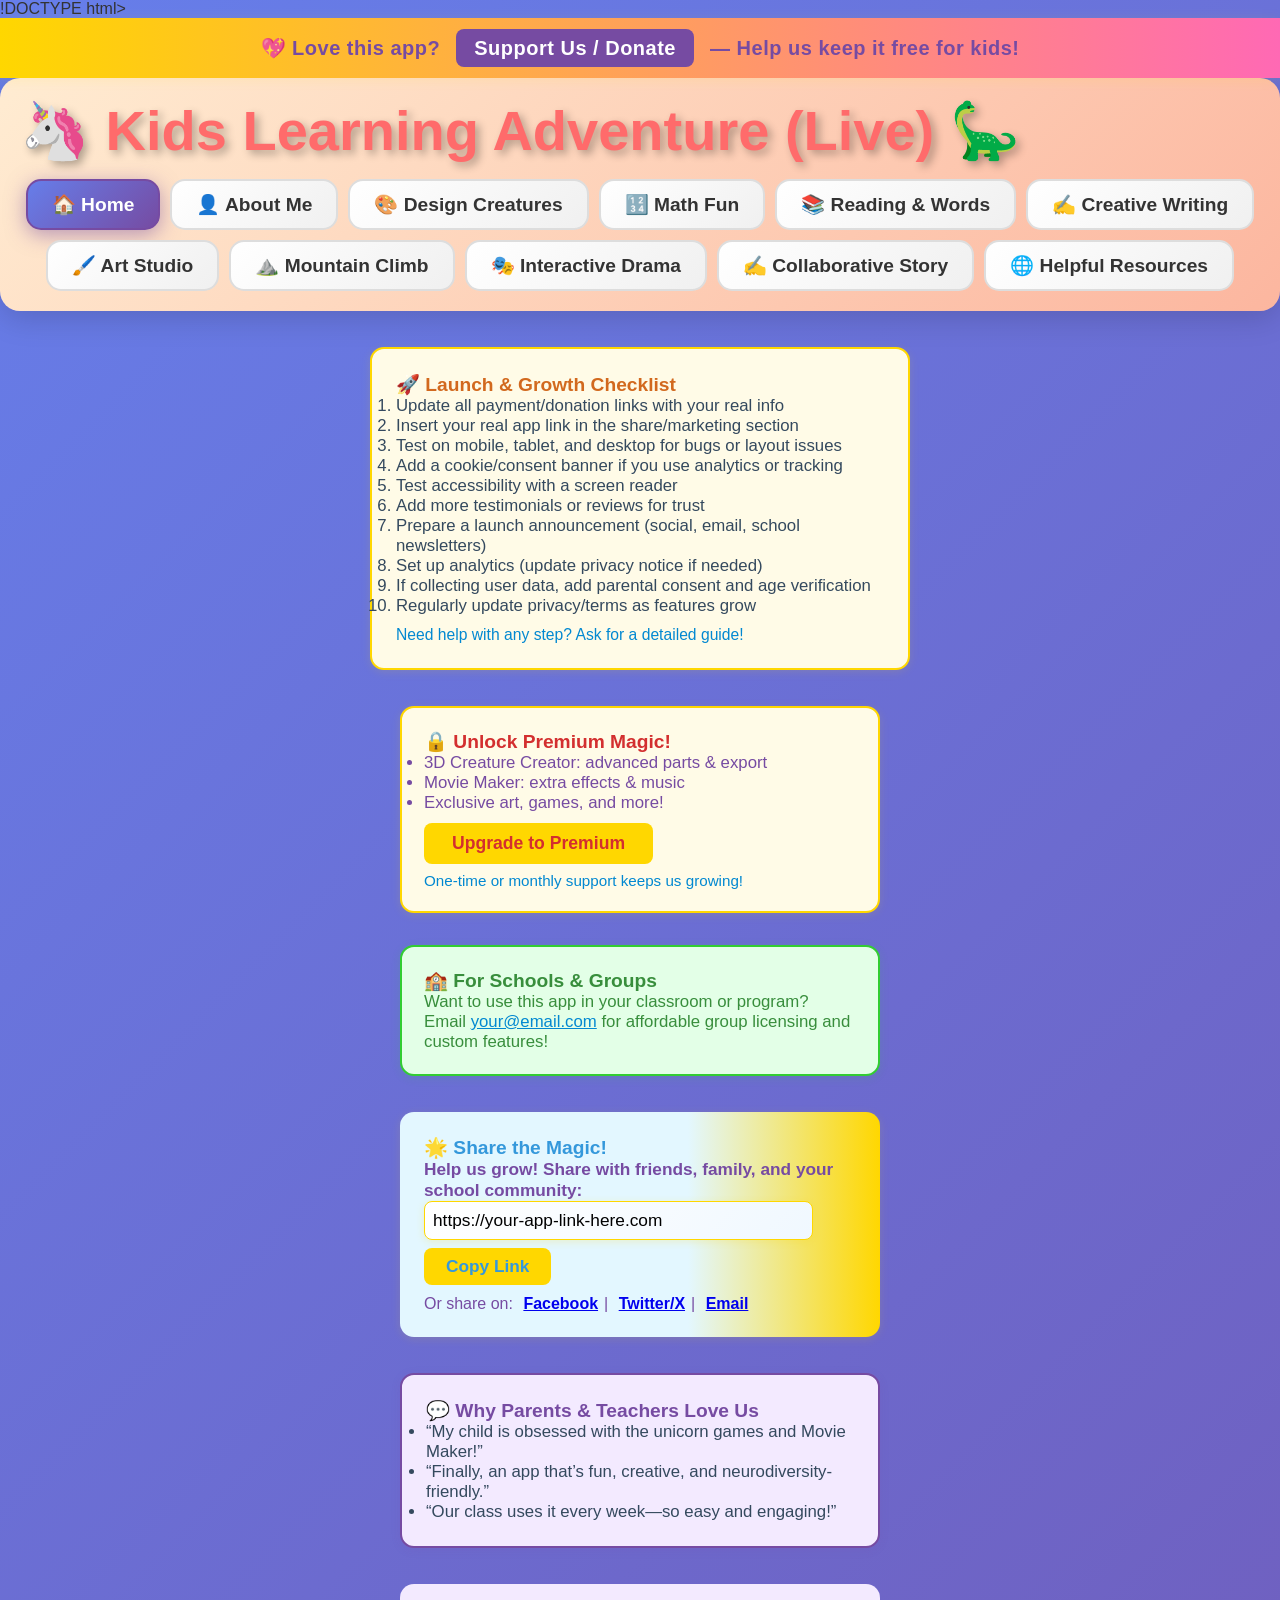
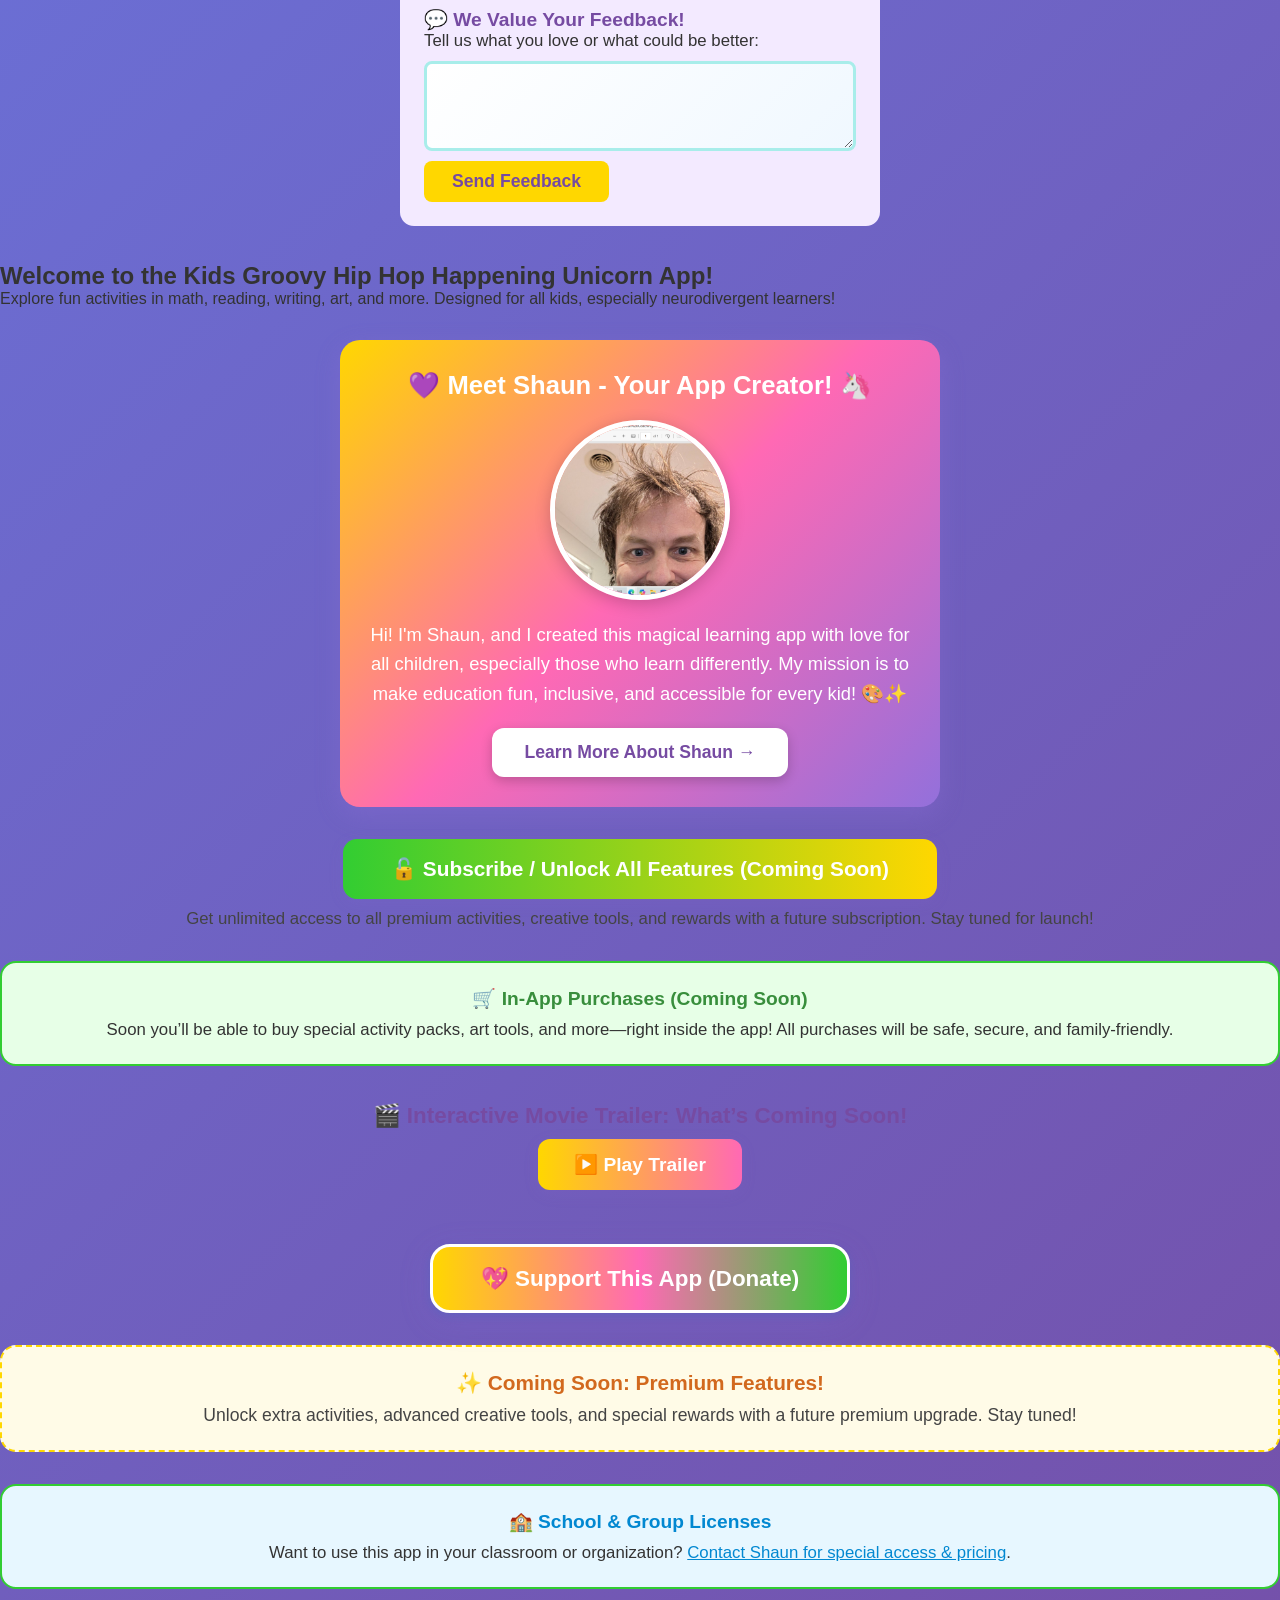
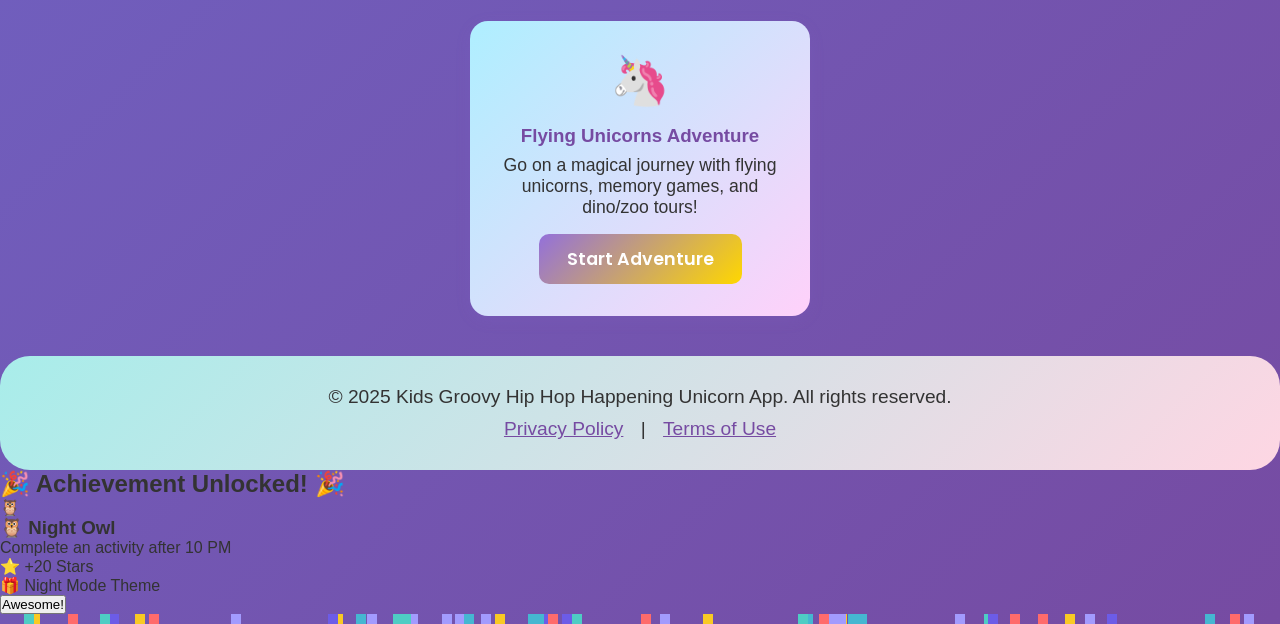
==== index.html @ 1d7b7092 "Fix About Me image path and add prominent Meet the Creator card Co-authored-by: millershaun2007-byte" ====
!DOCTYPE html>
<html lang="en">
<head>
    <meta charset="UTF-8">
    <meta name="viewport" content="width=device-width, initial-scale=1.0">
    <meta name="description" content="A magical, inclusive, and creative learning app for kids and families. Play, create, and learn with unicorns, music, art, and more!">
    <title>Kids Groovy Hip Hop Happening Unicorn App - FREE BETA</title>
    <link rel="preconnect" href="https://fonts.googleapis.com">
    <link rel="preconnect" href="https://fonts.gstatic.com" crossorigin>
    <link href="https://fonts.googleapis.com/css2?family=Poppins:wght@400;600;700&display=swap" rel="stylesheet">
    <link rel="preload" href="css/styles.css" as="style">
    <link rel="stylesheet" href="css/styles.css">
    <link rel="manifest" href="manifest.json">
    <meta name="theme-color" content="#9370DB">
</head>
<body>
        <!-- Support/Donate Banner -->
        <div style="background:linear-gradient(90deg,#FFD700 0%,#FF69B4 100%);color:#764ba2;padding:18px 0;text-align:center;font-size:1.25em;font-weight:700;letter-spacing:0.5px;box-shadow:0 2px 12px rgba(255,215,0,0.12);z-index:1001;position:relative;">
            💖 Love this app? <a href="https://www.buymeacoffee.com/YOURNAME" target="_blank" style="color:#fff;background:#764ba2;padding:8px 18px;border-radius:8px;margin:0 10px;text-decoration:none;font-weight:800;">Support Us / Donate</a> — Help us keep it free for kids!
        </div>
    <!-- Main Navigation -->
    <nav class="main-nav">
        <h1>🦄 Kids Learning Adventure (Live) 🦕</h1>
        <div class="nav-buttons">
            <button class="nav-btn" data-section="home" aria-label="Home" tabindex="0" style="font-size:1.2em; min-width:120px; min-height:48px;">🏠 Home</button>
            <button class="nav-btn" data-section="aboutMe" aria-label="About Me" tabindex="0" style="font-size:1.2em; min-width:120px; min-height:48px;">👤 About Me</button>
            <button class="nav-btn" data-section="designer" aria-label="Design Creatures" tabindex="0" style="font-size:1.2em; min-width:120px; min-height:48px;">🎨 Design Creatures</button>
            <button class="nav-btn" data-section="math" aria-label="Math Fun" tabindex="0" style="font-size:1.2em; min-width:120px; min-height:48px;">🔢 Math Fun</button>
            <button class="nav-btn" data-section="literacy" aria-label="Reading & Words" tabindex="0" style="font-size:1.2em; min-width:120px; min-height:48px;">📚 Reading & Words</button>
            <button class="nav-btn" data-section="writing" aria-label="Creative Writing" tabindex="0" style="font-size:1.2em; min-width:120px; min-height:48px;">✍️ Creative Writing</button>
            <button class="nav-btn" data-section="art" aria-label="Art Studio" tabindex="0" style="font-size:1.2em; min-width:120px; min-height:48px;">🖌️ Art Studio</button>
            <button class="nav-btn" data-section="mountain-climb" aria-label="Mountain Climb Word Game" tabindex="0" style="font-size:1.2em; min-width:120px; min-height:48px;">⛰️ Mountain Climb</button>
            <a href="drama.html" class="nav-btn" aria-label="Interactive Drama" tabindex="0" style="font-size:1.2em; min-width:120px; min-height:48px;">🎭 Interactive Drama</a>
            <a href="collaborative-story.html" class="nav-btn" aria-label="Collaborative Story" tabindex="0" style="font-size:1.2em; min-width:120px; min-height:48px;">✍️ Collaborative Story</a>
            <a href="resources.html" class="nav-btn" aria-label="Helpful Resources" tabindex="0" style="font-size:1.2em; min-width:120px; min-height:48px;">🌐 Helpful Resources</a>
        </div>
    </nav>

    <!-- Flying Unicorns Section (single instance, right after navigation) -->
    <script src="js/flying-unicorns.js"></script>

    <!-- Main Content Area -->
    <main class="main-content">
        <!-- Home Section -->
        <section id="home" class="content-section active">
                                                            <!-- Launch Checklist Section -->
                                                            <div style="margin: 36px 0; background: #fffbe7; border-radius: 14px; padding: 24px; max-width: 540px; margin-left:auto; margin-right:auto; border:2px solid #FFD700; box-shadow:0 2px 10px #FFD70022;">
                                                                <h3 style="color:#D2691E; font-size:1.2em;">🚀 Launch & Growth Checklist</h3>
                                                                <ol style="font-size:1.05em; color:#34495e; margin-bottom:10px;">
                                                                    <li>Update all payment/donation links with your real info</li>
                                                                    <li>Insert your real app link in the share/marketing section</li>
                                                                    <li>Test on mobile, tablet, and desktop for bugs or layout issues</li>
                                                                    <li>Add a cookie/consent banner if you use analytics or tracking</li>
                                                                    <li>Test accessibility with a screen reader</li>
                                                                    <li>Add more testimonials or reviews for trust</li>
                                                                    <li>Prepare a launch announcement (social, email, school newsletters)</li>
                                                                    <li>Set up analytics (update privacy notice if needed)</li>
                                                                    <li>If collecting user data, add parental consent and age verification</li>
                                                                    <li>Regularly update privacy/terms as features grow</li>
                                                                </ol>
                                                                <div style="font-size:0.98em;color:#0288D1;">Need help with any step? Ask for a detailed guide!</div>
                                                            </div>
                                                <!-- Premium Features Teaser -->
                                                <div style="margin: 32px 0; background: #fffbe7; border-radius: 14px; padding: 22px; max-width: 480px; margin-left:auto; margin-right:auto; border:2px solid #FFD700; box-shadow:0 2px 10px #FFD70022;">
                                                    <h3 style="color:#D32F2F; font-size:1.2em;">🔒 Unlock Premium Magic!</h3>
                                                    <ul style="font-size:1.05em; color:#764ba2; margin-bottom:10px;">
                                                        <li>3D Creature Creator: advanced parts & export</li>
                                                        <li>Movie Maker: extra effects & music</li>
                                                        <li>Exclusive art, games, and more!</li>
                                                    </ul>
                                                    <button onclick="window.open('https://www.buymeacoffee.com/YOURNAME','_blank')" style="background:#FFD700;color:#D32F2F;border:none;border-radius:8px;padding:10px 28px;font-size:1.1em;font-weight:700;cursor:pointer;">Upgrade to Premium</button>
                                                    <div style="margin-top:8px;font-size:0.95em;color:#0288D1;">One-time or monthly support keeps us growing!</div>
                                                </div>
                                                <!-- School/Group License Info -->
                                                <div style="margin: 32px 0; background: #e3ffe7; border-radius: 14px; padding: 22px; max-width: 480px; margin-left:auto; margin-right:auto; border:2px solid #32CD32; box-shadow:0 2px 10px #32CD3222;">
                                                    <h3 style="color:#388e3c; font-size:1.2em;">🏫 For Schools & Groups</h3>
                                                    <p style="font-size:1.05em; color:#388e3c;">Want to use this app in your classroom or program? <br>Email <a href="mailto:your@email.com" style="color:#0288D1;">your@email.com</a> for affordable group licensing and custom features!</p>
                                                </div>
                                    <!-- Marketing/Share Section -->
                                    <div style="margin: 36px 0; background: linear-gradient(90deg,#e3f7ff 60%,#FFD700 100%); border-radius: 14px; padding: 24px; max-width: 480px; margin-left:auto; margin-right:auto; box-shadow:0 2px 10px #FFD70022;">
                                        <h3 style="color:#3498DB; font-size:1.2em;">🌟 Share the Magic!</h3>
                                        <p style="font-size:1.08em; font-weight:600; color:#764ba2;">Help us grow! Share with friends, family, and your school community:</p>
                                        <input type="text" value="https://your-app-link-here.com" readonly style="width:90%;padding:8px;border-radius:8px;border:1.5px solid #FFD700;font-size:1.08em;margin-bottom:8px;box-shadow:0 2px 8px #FFD70033;" onclick="this.select()">
                                        <button onclick="navigator.clipboard.writeText('https://your-app-link-here.com');this.textContent='Copied!';setTimeout(()=>this.textContent='Copy Link',1500);" style="background:#FFD700;color:#3498DB;border:none;border-radius:8px;padding:8px 22px;font-size:1.08em;font-weight:700;cursor:pointer;">Copy Link</button>
                                        <div style="margin-top:10px;font-size:1em;color:#764ba2;">Or share on:
                                            <a href="https://www.facebook.com/sharer/sharer.php?u=https://your-app-link-here.com" target="_blank" style="margin:0 6px;font-weight:700;">Facebook</a>|
                                            <a href="https://twitter.com/intent/tweet?url=https://your-app-link-here.com&text=Check%20out%20this%20amazing%20kids%20learning%20app!" target="_blank" style="margin:0 6px;font-weight:700;">Twitter/X</a>|
                                            <a href="mailto:?subject=Try%20this%20Kids%20Learning%20App!&body=Check%20out%20this%20magical%20app:%20https://your-app-link-here.com" style="margin:0 6px;font-weight:700;">Email</a>
                                        </div>
                                    </div>
                                    <!-- Testimonials Section -->
                                    <div style="margin: 36px 0; background: #f3eaff; border-radius: 14px; padding: 24px; max-width: 480px; margin-left:auto; margin-right:auto; border:2px solid #764ba2; box-shadow:0 2px 10px #764ba222;">
                                        <h3 style="color:#764ba2; font-size:1.2em;">💬 Why Parents & Teachers Love Us</h3>
                                        <ul style="font-size:1.05em; color:#34495e;">
                                            <li>“My child is obsessed with the unicorn games and Movie Maker!”</li>
                                            <li>“Finally, an app that’s fun, creative, and neurodiversity-friendly.”</li>
                                            <li>“Our class uses it every week—so easy and engaging!”</li>
                                        </ul>
                                    </div>
                        <!-- User Feedback Form -->
                        <div style="margin: 36px 0; background: #f3eaff; border-radius: 14px; padding: 24px; max-width: 480px; margin-left:auto; margin-right:auto;">
                            <h3 style="color:#764ba2; font-size:1.2em;">💬 We Value Your Feedback!</h3>
                            <form id="feedbackForm" aria-label="User Feedback Form">
                                <label for="feedbackText" style="font-size:1.05em;">Tell us what you love or what could be better:</label><br>
                                <textarea id="feedbackText" name="feedbackText" rows="3" style="width:100%; border-radius:8px; margin:10px 0; font-size:1em;" aria-label="Your feedback"></textarea><br>
                                <button type="submit" style="background:#FFD700; color:#764ba2; border:none; border-radius:8px; padding:10px 28px; font-size:1.1em; font-weight:600; cursor:pointer;">Send Feedback</button>
                            </form>
                            <div id="feedbackThanks" style="display:none; color:#388e3c; font-weight:bold; margin-top:10px;">Thank you for your feedback!</div>
                        </div>
                        <script>
                        document.addEventListener('DOMContentLoaded', function() {
                            var form = document.getElementById('feedbackForm');
                            var thanks = document.getElementById('feedbackThanks');
                            if(form && thanks) {
                                form.onsubmit = function(e) {
                                    e.preventDefault();
                                    form.style.display = 'none';
                                    thanks.style.display = 'block';
                                };
                            }
                        });
                        </script>
            <h2>Welcome to the Kids Groovy Hip Hop Happening Unicorn App!</h2>
            <p>Explore fun activities in math, reading, writing, art, and more. Designed for all kids, especially neurodivergent learners!</p>
            
            <!-- Meet the Creator Featured Card -->
            <div style="margin: 32px auto; background: linear-gradient(135deg, #FFD700 0%, #FF69B4 50%, #9370DB 100%); border-radius: 20px; padding: 30px; max-width: 600px; box-shadow: 0 8px 24px rgba(147,112,219,0.3); text-align: center;">
                <h3 style="color: #fff; font-size: 1.6em; margin-bottom: 20px;">💜 Meet Shaun - Your App Creator! 🦄</h3>
                <img src="Shaun Image for App.png" alt="Shaun - Creator" style="width: 180px; height: 180px; border-radius: 50%; border: 5px solid #fff; box-shadow: 0 4px 16px rgba(0,0,0,0.2); margin-bottom: 20px; object-fit: cover;">
                <p style="color: #fff; font-size: 1.15em; line-height: 1.6; margin-bottom: 20px;">
                    Hi! I'm Shaun, and I created this magical learning app with love for all children, especially those who learn differently. My mission is to make education fun, inclusive, and accessible for every kid! 🎨✨
                </p>
                <button onclick="document.querySelector('.nav-btn[data-section=aboutMe]').click()" style="background: #fff; color: #764ba2; border: none; padding: 14px 32px; border-radius: 12px; font-size: 1.1em; font-weight: bold; cursor: pointer; box-shadow: 0 4px 12px rgba(0,0,0,0.2); transition: transform 0.2s;" onmouseover="this.style.transform='scale(1.05)'" onmouseout="this.style.transform='scale(1)'">
                    Learn More About Shaun →
                </button>
            </div>
            
            <!-- Subscription/Unlock All Teaser -->
            <div style="margin: 32px 0; text-align: center;">
                <button style="background: linear-gradient(90deg, #32CD32 0%, #FFD700 100%); color: #fff; border: none; border-radius: 14px; padding: 18px 48px; font-size: 1.3em; font-weight: bold; cursor: pointer; box-shadow: 0 4px 16px rgba(147,112,219,0.10);">🔓 Subscribe / Unlock All Features (Coming Soon)</button>
                <p style="margin-top: 10px; color: #444; font-size: 1.05em;">Get unlimited access to all premium activities, creative tools, and rewards with a future subscription. Stay tuned for launch!</p>
            </div>

            <!-- In-App Purchase Info Section -->
            <div style="margin: 32px 0; background: #e7ffe7; border: 2px solid #32CD32; border-radius: 16px; padding: 24px; text-align: center;">
                <h3 style="color: #388e3c; margin-bottom: 10px; font-size: 1.2em;">🛒 In-App Purchases (Coming Soon)</h3>
                <p style="color: #333; font-size: 1.05em;">Soon you’ll be able to buy special activity packs, art tools, and more—right inside the app! All purchases will be safe, secure, and family-friendly.</p>
            </div>
            <!-- Interactive Movie-Style Trailer -->
            <div id="trailer-section" style="margin: 36px 0; text-align: center;">
                <h3 style="color: #764ba2; font-size: 1.4em; margin-bottom: 10px;">🎬 Interactive Movie Trailer: What’s Coming Soon!</h3>
                <button id="playTrailerBtn" style="background: linear-gradient(90deg, #FFD700 0%, #FF69B4 100%); color: #fff; border: none; border-radius: 12px; padding: 14px 36px; font-size: 1.2em; font-weight: bold; cursor: pointer; margin-bottom: 18px; box-shadow: 0 4px 16px rgba(147,112,219,0.10);">▶️ Play Trailer</button>
                <div id="trailerModal" style="display:none; position:fixed; top:0; left:0; width:100vw; height:100vh; background:rgba(30,16,60,0.92); z-index:9999; align-items:center; justify-content:center; flex-direction:column;">
                    <div style="max-width: 90vw; max-height: 70vh; margin: 40px auto; background: #222; border-radius: 18px; box-shadow: 0 8px 32px rgba(147,112,219,0.18); padding: 24px; position: relative; text-align: center;">
                        <button id="closeTrailerBtn" style="position:absolute; top:12px; right:18px; background:none; border:none; color:#fff; font-size:2em; cursor:pointer;">✖️</button>
                        <!-- Placeholder video (replace src with your own trailer later) -->
                        <video id="trailerVideo" width="480" height="270" controls style="border-radius: 12px; background: #000; max-width: 100%;">
                            <source src="https://www.w3schools.com/html/mov_bbb.mp4" type="video/mp4">
                            Your browser does not support the video tag.
                        </video>
                        <div id="trailerFeatures" style="margin-top: 24px; color: #FFD700; font-size: 1.2em; font-family: 'Poppins', sans-serif;">
                            <div class="trailer-feature" style="margin-bottom: 10px; animation: trailerFadeIn 1s forwards;">🌟 New Premium Activities</div>
                            <div class="trailer-feature" style="margin-bottom: 10px; animation: trailerFadeIn 2s forwards;">🎤 Music Video Maker</div>
                            <div class="trailer-feature" style="margin-bottom: 10px; animation: trailerFadeIn 3s forwards;">🦄 3D Flying Unicorns</div>
                            <div class="trailer-feature" style="margin-bottom: 10px; animation: trailerFadeIn 4s forwards;">🧩 Brain Games & Challenges</div>
                            <div class="trailer-feature" style="margin-bottom: 10px; animation: trailerFadeIn 5s forwards;">🏆 Achievements & Rewards</div>
                            <div class="trailer-feature" style="margin-bottom: 10px; animation: trailerFadeIn 6s forwards;">👨‍👩‍👧‍👦 Family & School Accounts</div>
                        </div>
                    </div>
                </div>
            </div>
            <style>
                @keyframes trailerFadeIn {
                    from { opacity: 0; transform: translateY(30px); }
                    to { opacity: 1; transform: translateY(0); }
                }
            </style>
            <script>
                document.addEventListener('DOMContentLoaded', function() {
                    var playBtn = document.getElementById('playTrailerBtn');
                    var modal = document.getElementById('trailerModal');
                    var closeBtn = document.getElementById('closeTrailerBtn');
                    var video = document.getElementById('trailerVideo');
                    if(playBtn && modal && closeBtn && video) {
                        playBtn.onclick = function() {
                            modal.style.display = 'flex';
                            video.currentTime = 0;
                            video.play();
                        };
                        closeBtn.onclick = function() {
                            modal.style.display = 'none';
                            video.pause();
                        };
                    }
                });
            </script>
            <!-- Donation Button -->
            <div style="margin: 24px 0; text-align: center;">
                <a href="https://www.paypal.com/donate/?hosted_button_id=&business=millershaun2007@gmail.com&item_name=Support+Hip+Hop+Happening+Kids+App&currency_code=AUD" target="_blank" style="display: inline-block; background: linear-gradient(90deg, #FFD700 0%, #FF69B4 50%, #32CD32 100%); color: #fff; padding: 18px 48px; border-radius: 20px; text-decoration: none; font-weight: bold; font-size: 1.4em; box-shadow: 0 8px 32px rgba(147,112,219,0.18), 0 3px 10px rgba(0,112,186,0.18); border: 3px solid #fff; transition: transform 0.2s;">💖 Support This App (Donate)</a>
            </div>

            <!-- Premium Features Teaser -->
            <div style="margin: 32px 0; background: #fffbe7; border: 2px dashed #FFD700; border-radius: 16px; padding: 24px; text-align: center;">
                <h3 style="color: #D2691E; margin-bottom: 10px; font-size: 1.3em;">✨ Coming Soon: Premium Features!</h3>
                <p style="color: #444; font-size: 1.1em;">Unlock extra activities, advanced creative tools, and special rewards with a future premium upgrade. Stay tuned!</p>
            </div>

            <!-- School/Group Licenses -->
            <div style="margin: 32px 0; background: #e7f7ff; border: 2px solid #32CD32; border-radius: 16px; padding: 24px; text-align: center;">
                <h3 style="color: #0288D1; margin-bottom: 10px; font-size: 1.2em;">🏫 School & Group Licenses</h3>
                <p style="color: #333; font-size: 1.05em;">Want to use this app in your classroom or organization? <a href="mailto:millershaun2007@gmail.com?subject=School%20or%20Group%20License%20Inquiry" style="color: #0288D1; text-decoration: underline;">Contact Shaun for special access & pricing</a>.</p>
            </div>
            <div style="margin: 32px 0; display: flex; flex-wrap: wrap; gap: 24px; justify-content: center;">
                <!-- Unicorn Activity Card -->
                <div style="background: linear-gradient(135deg, #aeefff 0%, #ffd1fa 100%); border-radius: 18px; box-shadow: 0 4px 16px rgba(147,112,219,0.10); padding: 32px 24px; max-width: 340px; text-align: center; cursor: pointer; transition: transform 0.2s;" onclick="showUnicornSection()" tabindex="0" aria-label="Flying Unicorns Adventure">
                    <div style="font-size: 3em;">🦄</div>
                    <h3 style="color: #764ba2; margin: 16px 0 8px 0;">Flying Unicorns Adventure</h3>
                    <p style="color: #333; font-size: 1.1em;">Go on a magical journey with flying unicorns, memory games, and dino/zoo tours!</p>
                    <button style="margin-top: 16px; background: linear-gradient(135deg, #9370DB, #FFD700); color: white; border: none; padding: 12px 28px; border-radius: 10px; font-size: 1.1em; font-family:'Poppins',sans-serif; font-weight:600; cursor: pointer;">Start Adventure</button>
                </div>
            </div>
            <div id="flying-unicorns-section"></div>
        </section>

        <!-- About Me Section -->
        <section id="aboutMe" class="content-section">
            <h2>👤 About Me</h2>
            <div style="text-align: center; margin: 40px 0;">
                <img src="Shaun Image for App.png" alt="Shaun - App Creator" style="max-width: 300px; height: auto; border-radius: 20px; box-shadow: 0 8px 32px rgba(147,112,219,0.2); margin-bottom: 30px;">
                <h3 style="color: #764ba2; font-size: 1.8em; margin-bottom: 20px;">Hi, I'm Shaun! 👋</h3>
                <p style="font-size: 1.2em; color: #333; max-width: 600px; margin: 0 auto 30px; line-height: 1.6;">
                    I'm the creator of this magical kids learning app! I built this with love for all children, especially those who learn differently.
                    My goal is to make learning fun, accessible, and inclusive for every child.
                </p>
                <div style="background: linear-gradient(135deg, #e3f7ff 0%, #f3eaff 100%); border-radius: 20px; padding: 30px; max-width: 500px; margin: 0 auto; box-shadow: 0 4px 16px rgba(147,112,219,0.1);">
                    <h4 style="color: #3498DB; margin-bottom: 15px;">🎯 My Mission</h4>
                    <p style="color: #555; line-height: 1.6;">
                        To create educational tools that celebrate neurodiversity and make learning an adventure for every child.
                        Whether you're creating unicorn art, climbing word mountains, or exploring math mysteries - have fun!
                    </p>
                </div>
                <div style="margin-top: 30px;">
                    <button onclick="goHome()" style="background: linear-gradient(135deg, #9370DB, #FFD700); color: white; border: none; padding: 15px 30px; border-radius: 15px; font-size: 1.1em; font-weight: 600; cursor: pointer; box-shadow: 0 4px 16px rgba(147,112,219,0.2);">🏠 Back to Home</button>
                </div>
            </div>
        </section>

        <!-- Mountain Climb Word Game Section -->
        <section id="mountain-climb" class="content-section">
            <h2>⛰️ Mountain Climb Word Game</h2>
            <div id="mountain-game-container"></div>
        </section>

        <!-- Designer Section -->
        <section id="designer" class="content-section">
            <h2>Design Your Own Creatures</h2>
            <div id="designer-app"></div>
        </section>

        <!-- Math Section -->
        <section id="math" class="content-section">
            <h2>Math Fun</h2>
            <div id="math-app"></div>
        </section>

        <!-- Literacy Section -->
        <section id="literacy" class="content-section">
            <h2>Reading & Words</h2>
            <div id="literacy-app"></div>
        </section>

        <!-- Writing Section -->
        <section id="writing" class="content-section">
            <h2>Creative Writing</h2>
            <div id="writing-app"></div>
        </section>

        <!-- Art Section -->
        <section id="art" class="content-section">
            <h2>Art Studio</h2>
            <div id="art-app"></div>
        </section>

        <!-- Calm Corner Section -->
        <section id="calm-corner" class="content-section">
            <h2>Calm Corner</h2>
            <div id="calm-corner-app"></div>
        </section>
    </main>

    <!-- Footer -->
    <footer>
        <p>&copy; 2025 Kids Groovy Hip Hop Happening Unicorn App. All rights reserved.</p>
        <div style="margin-top:10px;">
            <a href="privacy.html" style="color:#764ba2; margin:0 12px; text-decoration:underline;">Privacy Policy</a>
            |
            <a href="terms.html" style="color:#764ba2; margin:0 12px; text-decoration:underline;">Terms of Use</a>
        </div>
    </footer>

    <!-- Main App Scripts -->
    <script src="js/app.js"></script>
    <script src="js/designer.js"></script>
    <script src="js/math-activities.js"></script>
    <script src="js/literacy-activities.js"></script>
    <script src="js/writing.js"></script>
    <script src="js/art.js"></script>
    <script src="js/sensory-zone.js"></script>
    <script src="js/celebration-sounds.js"></script>
    <script src="js/achievements.js"></script>
    <script src="js/timer-sounds.js"></script>
    <script src="service-worker.js"></script>
    </main>
    <script src="js/mountain-climb.js"></script>
    <script src="js/mountain-climb-effects.js"></script>
    <script>
    // Show the mountain climb game when navigating to the section
    document.addEventListener('DOMContentLoaded', function() {
        const navBtns = document.querySelectorAll('.nav-btn[data-section="mountain-climb"]');
        navBtns.forEach(btn => {
            btn.addEventListener('click', function() {
                if (window.showMountainClimbGame) window.showMountainClimbGame();
            });
        });
    });
    </script>
</body>
</html>

<!-- Hidden placeholders for JS-referenced elements (prevents missing-element errors) -->
<div id="app-placeholders" style="display:none">
    <button id="submitNameBtn" aria-hidden="true"></button>
    <input id="nameInput" aria-hidden="true" />
    <input type="range" id="fontSizeSlider" aria-hidden="true" />
    <span id="fontSizeValue" aria-hidden="true"></span>
    <select id="fontSelect" aria-hidden="true"></select>
    <select id="colorTheme" aria-hidden="true"></select>
    <input type="checkbox" id="reduceMotion" aria-hidden="true" />
    <input type="checkbox" id="focusMode" aria-hidden="true" />
    <select id="visualRewards" aria-hidden="true"></select>
    <input type="checkbox" id="breakReminders" aria-hidden="true" />

    <select id="backgroundMusic" aria-hidden="true"><option value="on">On</option><option value="off">Off</option></select>
    <input type="range" id="musicVolume" value="50" aria-hidden="true" />
    <span id="volumeValue" aria-hidden="true">50%</span>

    <div id="particles" aria-hidden="true"></div>
    <div id="animatedBackground" aria-hidden="true"></div>

    <div id="starJar" aria-hidden="true"></div>
    <button id="addStarBtn" aria-hidden="true"></button>
    <div id="starJarCount" aria-hidden="true"></div>
    <audio id="chimeSound" aria-hidden="true"></audio>
    <audio id="applauseSound" aria-hidden="true"></audio>

    <div id="breathingAnimation" aria-hidden="true"></div>
    <button id="startBreathingBtn" aria-hidden="true"></button>

    <button id="feedbackBtn" aria-hidden="true"></button>
    <div id="feedbackPopup" aria-hidden="true"></div>
    <button id="closeFeedbackBtn" aria-hidden="true"></button>
    <button id="submitFeedbackBtn" aria-hidden="true"></button>
    <textarea id="feedbackText" aria-hidden="true"></textarea>
    <div id="feedbackStatus" aria-hidden="true"></div>

    <button id="playGreetingBtn" aria-hidden="true"></button>
    <input id="customGreetingInput" aria-hidden="true" />
    <button id="recordGreetingBtn" aria-hidden="true"></button>
    <div id="recordingStatus" aria-hidden="true"></div>
    <audio id="welcomeSong" aria-hidden="true"></audio>

    <div id="timerDisplay" aria-hidden="true"></div>
    <button id="startTimerBtn" aria-hidden="true"></button>
    <div id="breakReminder" aria-hidden="true"></div>

    <div id="avatarGreeting" aria-hidden="true"></div>
    <button id="unicornAvatar" aria-hidden="true"></button>
    <button id="dinoAvatar" aria-hidden="true"></button>
    <button id="bigFellaAvatar" aria-hidden="true"></button>

    <canvas id="drawingCanvas" aria-hidden="true"></canvas>
    <button id="clearCanvas" aria-hidden="true"></button>
    <button id="saveArt" aria-hidden="true"></button>

    <button id="saveCreature" aria-hidden="true"></button>
    <button id="randomCreature" aria-hidden="true"></button>

    <button id="newPrompt" aria-hidden="true"></button>
    <button id="boldBtn" aria-hidden="true"></button>
    <button id="italicBtn" aria-hidden="true"></button>

    <div id="literacyActivity" aria-hidden="true"></div>
    <div id="lavaTime" aria-hidden="true"></div>

    <div id="mountain-music-controls" aria-hidden="true"></div>
    <button id="mountain-music-play" aria-hidden="true"></button>
    <button id="mountain-music-pause" aria-hidden="true"></button>
    <input id="mountain-music-volume" type="range" aria-hidden="true" />

    <button id="mountain-replay-btn" aria-hidden="true"></button>
    <button id="mountain-certificate-btn" aria-hidden="true"></button>
    <button id="mountain-submit-btn" aria-hidden="true"></button>
    <input id="mountain-word-input" aria-hidden="true" />
    <div id="mountain-message" aria-hidden="true"></div>
</div>
</html>
---- css/styles.css ----
/* ===================================
   Shaun's Neurodiverse Wacky App Styles
   Colorful, Fun, and Kid-Friendly! 🌈
   =================================== */

/* Reset and Base Styles */
* {
    margin: 0;
    padding: 0;
    box-sizing: border-box;
}

body {
    font-family: 'Comic Sans MS', 'Chalkboard SE', 'Comic Neue', cursive, sans-serif;
    background: linear-gradient(135deg, #667eea 0%, #764ba2 25%, #f093fb 50%, #4facfe 75%, #00f2fe 100%);
    background-size: 400% 400%;
    animation: gradientShift 15s ease infinite;
    min-height: 100vh;
    overflow-x: hidden;
    color: #333;
}

/* Animated Background Gradient */
@keyframes gradientShift {
    0% { background-position: 0% 50%; }
    50% { background-position: 100% 50%; }
    100% { background-position: 0% 50%; }
}

/* Container */
.container {
    max-width: 1200px;
    margin: 0 auto;
    padding: 20px;
}

/* Header Styles */
header {
    text-align: center;
    padding: 40px 20px;
    background: linear-gradient(135deg, #ffecd2 0%, #fcb69f 100%);
    border-radius: 30px;
    margin-bottom: 30px;
    box-shadow: 0 10px 40px rgba(0, 0, 0, 0.2);
    animation: bounceIn 1s ease-out;
}

h1 {
    font-size: 3.5em;
    color: #ff6b6b;
    text-shadow: 4px 4px 8px rgba(0, 0, 0, 0.3);
    animation: rainbow 3s ease-in-out infinite;
    margin-bottom: 10px;
}

/* Rainbow Text Animation */
@keyframes rainbow {
    0% { color: #ff6b6b; }
    20% { color: #feca57; }
    40% { color: #48dbfb; }
    60% { color: #1dd1a1; }
    80% { color: #ff9ff3; }
    100% { color: #ff6b6b; }
}

/* Bounce In Animation */
@keyframes bounceIn {
    0% {
        transform: scale(0.3);
        opacity: 0;
    }
    50% {
        transform: scale(1.05);
    }
    100% {
        transform: scale(1);
        opacity: 1;
    }
}

/* Button Styles */
.btn {
    display: inline-block;
    padding: 15px 40px;
    margin: 10px;
    font-size: 1.3em;
    font-weight: bold;
    text-decoration: none;
    color: white;
    background: linear-gradient(45deg, #f093fb 0%, #f5576c 100%);
    border: none;
    border-radius: 50px;
    cursor: pointer;
    transition: all 0.3s ease;
    box-shadow: 0 5px 15px rgba(0, 0, 0, 0.2);
    animation: pulse 2s infinite;
}

.btn:hover {
    transform: translateY(-5px) scale(1.05);
    box-shadow: 0 10px 25px rgba(0, 0, 0, 0.3);
}

.btn:active {
    transform: translateY(-2px);
}

/* Pulse Animation */
@keyframes pulse {
    0%, 100% {
        box-shadow: 0 5px 15px rgba(0, 0, 0, 0.2);
    }
    50% {
        box-shadow: 0 5px 25px rgba(255, 107, 107, 0.6);
    }
}

/* Card Styles */
.card {
    background: linear-gradient(135deg, #ffffff 0%, #ffeef8 100%);
    border-radius: 25px;
    padding: 30px;
    margin: 20px 0;
    box-shadow: 0 8px 30px rgba(0, 0, 0, 0.15);
    transition: all 0.3s ease;
    animation: slideInUp 0.6s ease-out;
}

.card:hover {
    transform: translateY(-10px) rotate(1deg);
    box-shadow: 0 15px 40px rgba(0, 0, 0, 0.25);
}

/* Slide In Up Animation */
@keyframes slideInUp {
    from {
        transform: translateY(50px);
        opacity: 0;
    }
    to {
        transform: translateY(0);
        opacity: 1;
    }
}

/* Grid Layout for Cards */
.card-grid {
    display: grid;
    grid-template-columns: repeat(auto-fit, minmax(280px, 1fr));
    gap: 25px;
    margin: 30px 0;
}

/* Icon Styles */
.icon {
    font-size: 4em;
    margin: 20px 0;
    animation: spin 4s linear infinite;
}

@keyframes spin {
    0% { transform: rotate(0deg); }
    100% { transform: rotate(360deg); }
}

/* Learning Activity Boxes */
.activity-box {
    background: linear-gradient(135deg, #a8edea 0%, #fed6e3 100%);
    border: 5px dashed #ff6b6b;
    border-radius: 20px;
    padding: 25px;
    margin: 15px 0;
    text-align: center;
    transition: all 0.3s ease;
}

.activity-box:hover {
    background: linear-gradient(135deg, #fed6e3 0%, #a8edea 100%);
    transform: scale(1.05);
    border-color: #48dbfb;
}

/* Star Animation */
.star {
    display: inline-block;
    color: #feca57;
    font-size: 2em;
    animation: twinkle 1.5s ease-in-out infinite;
}

@keyframes twinkle {
    0%, 100% {
        opacity: 1;
        transform: scale(1);
    }
    50% {
        opacity: 0.5;
        transform: scale(0.8);
    }
}

/* Progress Bar */
.progress-bar {
    width: 100%;
    height: 30px;
    background: linear-gradient(90deg, #e0e0e0 0%, #f5f5f5 100%);
    border-radius: 15px;
    overflow: hidden;
    box-shadow: inset 0 2px 5px rgba(0, 0, 0, 0.1);
}

.progress-fill {
    height: 100%;
    background: linear-gradient(90deg, #f093fb 0%, #f5576c 50%, #feca57 100%);
    border-radius: 15px;
    animation: progressFill 2s ease-out;
    transition: width 0.5s ease;
}

@keyframes progressFill {
    from { width: 0%; }
}

/* Badge Styles */
.badge {
    display: inline-block;
    padding: 10px 20px;
    background: linear-gradient(135deg, #ffecd2 0%, #fcb69f 100%);
    border-radius: 25px;
    font-weight: bold;
    color: #ff6b6b;
    margin: 5px;
    box-shadow: 0 4px 10px rgba(0, 0, 0, 0.2);
    animation: wiggle 2.5s ease-in-out infinite;
}

@keyframes wiggle {
    0%, 100% { transform: rotate(0deg); }
    25% { transform: rotate(-5deg); }
    75% { transform: rotate(5deg); }
}

/* Floating Elements */
.float {
    animation: float 3s ease-in-out infinite;
}

@keyframes float {
    0%, 100% {
        transform: translateY(0px);
    }
    50% {
        transform: translateY(-20px);
    }
}

/* Input Styles */
input[type="text"],
input[type="number"],
textarea {
    width: 100%;
    padding: 15px;
    font-size: 1.2em;
    border: 3px solid #a8edea;
    border-radius: 15px;
    background: linear-gradient(135deg, #ffffff 0%, #f0f8ff 100%);
    transition: all 0.3s ease;
    font-family: inherit;
}

input:focus,
textarea:focus {
    outline: none;
    border-color: #ff6b6b;
    box-shadow: 0 0 20px rgba(255, 107, 107, 0.5);
    transform: scale(1.02);
}

/* Confetti Background */
.confetti {
    position: fixed;
    width: 10px;
    height: 10px;
    background: #ff6b6b;
    position: absolute;
    animation: confettiFall 3s linear infinite;
}

@keyframes confettiFall {
    to {
        transform: translateY(100vh) rotate(360deg);
    }
}

/* Score Display */
.score {
    font-size: 2.5em;
    font-weight: bold;
    color: #1dd1a1;
    text-shadow: 3px 3px 6px rgba(0, 0, 0, 0.2);
    animation: scoreUp 0.5s ease-out;
}

@keyframes scoreUp {
    0% {
        transform: scale(0.5);
        opacity: 0;
    }
    50% {
        transform: scale(1.2);
    }
    100% {
        transform: scale(1);
        opacity: 1;
    }
}

/* Fun Shape Buttons */
.shape-btn {
    width: 120px;
    height: 120px;
    margin: 15px;
    display: inline-block;
    text-align: center;
    line-height: 120px;
    font-size: 1.5em;
    font-weight: bold;
    color: white;
    cursor: pointer;
    transition: all 0.3s ease;
}

.circle-btn {
    background: linear-gradient(135deg, #fa709a 0%, #fee140 100%);
    border-radius: 50%;
}

.square-btn {
    background: linear-gradient(135deg, #667eea 0%, #764ba2 100%);
    border-radius: 15px;
}

.shape-btn:hover {
    transform: rotate(360deg) scale(1.2);
}

/* Modal/Popup Styles */
.modal {
    background: linear-gradient(135deg, #ffecd2 0%, #fcb69f 100%);
    border-radius: 30px;
    padding: 40px;
    max-width: 500px;
    margin: 50px auto;
    box-shadow: 0 15px 50px rgba(0, 0, 0, 0.3);
    animation: zoomIn 0.5s ease-out;
}

@keyframes zoomIn {
    from {
        transform: scale(0);
        opacity: 0;
    }
    to {
        transform: scale(1);
        opacity: 1;
    }
}

/* Accessibility - Focus Indicators */
*:focus {
    outline: 3px solid #feca57;
    outline-offset: 3px;
}

/* Loading Spinner */
.spinner {
    border: 8px solid #f3f3f3;
    border-top: 8px solid #ff6b6b;
    border-radius: 50%;
    width: 60px;
    height: 60px;
    animation: spinLoader 1s linear infinite;
    margin: 20px auto;
}

@keyframes spinLoader {
    0% { transform: rotate(0deg); }
    100% { transform: rotate(360deg); }
}

/* Tooltip */
.tooltip {
    position: relative;
    display: inline-block;
}

.tooltip .tooltiptext {
    visibility: hidden;
    background-color: #ff6b6b;
    color: #fff;
    text-align: center;
    padding: 10px;
    border-radius: 15px;
    position: absolute;
    z-index: 1;
    bottom: 125%;
    left: 50%;
    margin-left: -60px;
    opacity: 0;
    transition: opacity 0.3s;
}

.tooltip:hover .tooltiptext {
    visibility: visible;
    opacity: 1;
    animation: bounce 0.5s ease;
}

@keyframes bounce {
    0%, 100% { transform: translateY(0); }
    50% { transform: translateY(-10px); }
}

/* Responsive Design */
@media (max-width: 768px) {
    h1 {
        font-size: 2.5em;
    }
    
    .btn {
        padding: 12px 30px;
        font-size: 1.1em;
    }
    
    .card-grid {
        grid-template-columns: 1fr;
    }
}

/* Print Friendly */
@media print {
    body {
        background: white;
    }
    
    .btn, .spinner, .confetti {
        display: none;
    }
}

/* Fun Footer */
footer {
    text-align: center;
    padding: 30px;
    margin-top: 40px;
    background: linear-gradient(135deg, #a8edea 0%, #fed6e3 100%);
    border-radius: 30px;
    color: #333;
    font-size: 1.2em;
}

/* Celebration Animation */
.celebrate {
    animation: celebrate 0.5s ease-in-out;
}

@keyframes celebrate {
    0%, 100% { transform: rotate(0deg); }
    25% { transform: rotate(-10deg) scale(1.1); }
    75% { transform: rotate(10deg) scale(1.1); }
}

/* Success Message */
.success-msg {
    background: linear-gradient(135deg, #d4fc79 0%, #96e6a1 100%);
    padding: 20px;
    border-radius: 15px;
    border-left: 8px solid #1dd1a1;
    margin: 20px 0;
    animation: slideInRight 0.5s ease-out;
}

@keyframes slideInRight {
    from {
        transform: translateX(100%);
        opacity: 0;
    }
    to {
        transform: translateX(0);
        opacity: 1;
    }
}

/* Error Message */
.error-msg {
    background: linear-gradient(135deg, #ffeaa7 0%, #fdcb6e 100%);
    padding: 20px;
    border-radius: 15px;
    border-left: 8px solid #ff6b6b;
    margin: 20px 0;
    animation: shake 0.5s ease-in-out;
}

@keyframes shake {
    0%, 100% { transform: translateX(0); }
    25% { transform: translateX(-10px); }
    75% { transform: translateX(10px); }
}

/* Navigation and Content Section Styles */
.main-nav {
    background: linear-gradient(135deg, #ffecd2 0%, #fcb69f 100%);
    padding: 20px;
    border-radius: 20px;
    margin-bottom: 20px;
    box-shadow: 0 8px 30px rgba(0, 0, 0, 0.15);
}

.nav-buttons {
    display: flex;
    flex-wrap: wrap;
    gap: 10px;
    justify-content: center;
    margin-top: 15px;
}

.nav-btn {
    padding: 12px 24px;
    font-size: 1.1em;
    font-weight: 600;
    color: #333;
    background: linear-gradient(135deg, #ffffff 0%, #f0f0f0 100%);
    border: 2px solid #ddd;
    border-radius: 15px;
    cursor: pointer;
    transition: all 0.3s ease;
    text-decoration: none;
    display: inline-block;
}

.nav-btn:hover {
    background: linear-gradient(135deg, #f093fb 0%, #f5576c 100%);
    color: white;
    transform: translateY(-3px);
    box-shadow: 0 5px 15px rgba(240, 147, 251, 0.4);
}

.nav-btn.active {
    background: linear-gradient(135deg, #667eea 0%, #764ba2 100%);
    color: white;
    border-color: #764ba2;
    box-shadow: 0 5px 20px rgba(118, 75, 162, 0.5);
}

.content-section {
    display: none;
    animation: fadeIn 0.5s ease-in;
}

.content-section.active {
    display: block;
}

@keyframes fadeIn {
    from {
        opacity: 0;
        transform: translateY(20px);
    }
    to {
        opacity: 1;
        transform: translateY(0);
    }
}
---- css/styles.css ----
/* ===================================
   Shaun's Neurodiverse Wacky App Styles
   Colorful, Fun, and Kid-Friendly! 🌈
   =================================== */

/* Reset and Base Styles */
* {
    margin: 0;
    padding: 0;
    box-sizing: border-box;
}

body {
    font-family: 'Comic Sans MS', 'Chalkboard SE', 'Comic Neue', cursive, sans-serif;
    background: linear-gradient(135deg, #667eea 0%, #764ba2 25%, #f093fb 50%, #4facfe 75%, #00f2fe 100%);
    background-size: 400% 400%;
    animation: gradientShift 15s ease infinite;
    min-height: 100vh;
    overflow-x: hidden;
    color: #333;
}

/* Animated Background Gradient */
@keyframes gradientShift {
    0% { background-position: 0% 50%; }
    50% { background-position: 100% 50%; }
    100% { background-position: 0% 50%; }
}

/* Container */
.container {
    max-width: 1200px;
    margin: 0 auto;
    padding: 20px;
}

/* Header Styles */
header {
    text-align: center;
    padding: 40px 20px;
    background: linear-gradient(135deg, #ffecd2 0%, #fcb69f 100%);
    border-radius: 30px;
    margin-bottom: 30px;
    box-shadow: 0 10px 40px rgba(0, 0, 0, 0.2);
    animation: bounceIn 1s ease-out;
}

h1 {
    font-size: 3.5em;
    color: #ff6b6b;
    text-shadow: 4px 4px 8px rgba(0, 0, 0, 0.3);
    animation: rainbow 3s ease-in-out infinite;
    margin-bottom: 10px;
}

/* Rainbow Text Animation */
@keyframes rainbow {
    0% { color: #ff6b6b; }
    20% { color: #feca57; }
    40% { color: #48dbfb; }
    60% { color: #1dd1a1; }
    80% { color: #ff9ff3; }
    100% { color: #ff6b6b; }
}

/* Bounce In Animation */
@keyframes bounceIn {
    0% {
        transform: scale(0.3);
        opacity: 0;
    }
    50% {
        transform: scale(1.05);
    }
    100% {
        transform: scale(1);
        opacity: 1;
    }
}

/* Button Styles */
.btn {
    display: inline-block;
    padding: 15px 40px;
    margin: 10px;
    font-size: 1.3em;
    font-weight: bold;
    text-decoration: none;
    color: white;
    background: linear-gradient(45deg, #f093fb 0%, #f5576c 100%);
    border: none;
    border-radius: 50px;
    cursor: pointer;
    transition: all 0.3s ease;
    box-shadow: 0 5px 15px rgba(0, 0, 0, 0.2);
    animation: pulse 2s infinite;
}

.btn:hover {
    transform: translateY(-5px) scale(1.05);
    box-shadow: 0 10px 25px rgba(0, 0, 0, 0.3);
}

.btn:active {
    transform: translateY(-2px);
}

/* Pulse Animation */
@keyframes pulse {
    0%, 100% {
        box-shadow: 0 5px 15px rgba(0, 0, 0, 0.2);
    }
    50% {
        box-shadow: 0 5px 25px rgba(255, 107, 107, 0.6);
    }
}

/* Card Styles */
.card {
    background: linear-gradient(135deg, #ffffff 0%, #ffeef8 100%);
    border-radius: 25px;
    padding: 30px;
    margin: 20px 0;
    box-shadow: 0 8px 30px rgba(0, 0, 0, 0.15);
    transition: all 0.3s ease;
    animation: slideInUp 0.6s ease-out;
}

.card:hover {
    transform: translateY(-10px) rotate(1deg);
    box-shadow: 0 15px 40px rgba(0, 0, 0, 0.25);
}

/* Slide In Up Animation */
@keyframes slideInUp {
    from {
        transform: translateY(50px);
        opacity: 0;
    }
    to {
        transform: translateY(0);
        opacity: 1;
    }
}

/* Grid Layout for Cards */
.card-grid {
    display: grid;
    grid-template-columns: repeat(auto-fit, minmax(280px, 1fr));
    gap: 25px;
    margin: 30px 0;
}

/* Icon Styles */
.icon {
    font-size: 4em;
    margin: 20px 0;
    animation: spin 4s linear infinite;
}

@keyframes spin {
    0% { transform: rotate(0deg); }
    100% { transform: rotate(360deg); }
}

/* Learning Activity Boxes */
.activity-box {
    background: linear-gradient(135deg, #a8edea 0%, #fed6e3 100%);
    border: 5px dashed #ff6b6b;
    border-radius: 20px;
    padding: 25px;
    margin: 15px 0;
    text-align: center;
    transition: all 0.3s ease;
}

.activity-box:hover {
    background: linear-gradient(135deg, #fed6e3 0%, #a8edea 100%);
    transform: scale(1.05);
    border-color: #48dbfb;
}

/* Star Animation */
.star {
    display: inline-block;
    color: #feca57;
    font-size: 2em;
    animation: twinkle 1.5s ease-in-out infinite;
}

@keyframes twinkle {
    0%, 100% {
        opacity: 1;
        transform: scale(1);
    }
    50% {
        opacity: 0.5;
        transform: scale(0.8);
    }
}

/* Progress Bar */
.progress-bar {
    width: 100%;
    height: 30px;
    background: linear-gradient(90deg, #e0e0e0 0%, #f5f5f5 100%);
    border-radius: 15px;
    overflow: hidden;
    box-shadow: inset 0 2px 5px rgba(0, 0, 0, 0.1);
}

.progress-fill {
    height: 100%;
    background: linear-gradient(90deg, #f093fb 0%, #f5576c 50%, #feca57 100%);
    border-radius: 15px;
    animation: progressFill 2s ease-out;
    transition: width 0.5s ease;
}

@keyframes progressFill {
    from { width: 0%; }
}

/* Badge Styles */
.badge {
    display: inline-block;
    padding: 10px 20px;
    background: linear-gradient(135deg, #ffecd2 0%, #fcb69f 100%);
    border-radius: 25px;
    font-weight: bold;
    color: #ff6b6b;
    margin: 5px;
    box-shadow: 0 4px 10px rgba(0, 0, 0, 0.2);
    animation: wiggle 2.5s ease-in-out infinite;
}

@keyframes wiggle {
    0%, 100% { transform: rotate(0deg); }
    25% { transform: rotate(-5deg); }
    75% { transform: rotate(5deg); }
}

/* Floating Elements */
.float {
    animation: float 3s ease-in-out infinite;
}

@keyframes float {
    0%, 100% {
        transform: translateY(0px);
    }
    50% {
        transform: translateY(-20px);
    }
}

/* Input Styles */
input[type="text"],
input[type="number"],
textarea {
    width: 100%;
    padding: 15px;
    font-size: 1.2em;
    border: 3px solid #a8edea;
    border-radius: 15px;
    background: linear-gradient(135deg, #ffffff 0%, #f0f8ff 100%);
    transition: all 0.3s ease;
    font-family: inherit;
}

input:focus,
textarea:focus {
    outline: none;
    border-color: #ff6b6b;
    box-shadow: 0 0 20px rgba(255, 107, 107, 0.5);
    transform: scale(1.02);
}

/* Confetti Background */
.confetti {
    position: fixed;
    width: 10px;
    height: 10px;
    background: #ff6b6b;
    position: absolute;
    animation: confettiFall 3s linear infinite;
}

@keyframes confettiFall {
    to {
        transform: translateY(100vh) rotate(360deg);
    }
}

/* Score Display */
.score {
    font-size: 2.5em;
    font-weight: bold;
    color: #1dd1a1;
    text-shadow: 3px 3px 6px rgba(0, 0, 0, 0.2);
    animation: scoreUp 0.5s ease-out;
}

@keyframes scoreUp {
    0% {
        transform: scale(0.5);
        opacity: 0;
    }
    50% {
        transform: scale(1.2);
    }
    100% {
        transform: scale(1);
        opacity: 1;
    }
}

/* Fun Shape Buttons */
.shape-btn {
    width: 120px;
    height: 120px;
    margin: 15px;
    display: inline-block;
    text-align: center;
    line-height: 120px;
    font-size: 1.5em;
    font-weight: bold;
    color: white;
    cursor: pointer;
    transition: all 0.3s ease;
}

.circle-btn {
    background: linear-gradient(135deg, #fa709a 0%, #fee140 100%);
    border-radius: 50%;
}

.square-btn {
    background: linear-gradient(135deg, #667eea 0%, #764ba2 100%);
    border-radius: 15px;
}

.shape-btn:hover {
    transform: rotate(360deg) scale(1.2);
}

/* Modal/Popup Styles */
.modal {
    background: linear-gradient(135deg, #ffecd2 0%, #fcb69f 100%);
    border-radius: 30px;
    padding: 40px;
    max-width: 500px;
    margin: 50px auto;
    box-shadow: 0 15px 50px rgba(0, 0, 0, 0.3);
    animation: zoomIn 0.5s ease-out;
}

@keyframes zoomIn {
    from {
        transform: scale(0);
        opacity: 0;
    }
    to {
        transform: scale(1);
        opacity: 1;
    }
}

/* Accessibility - Focus Indicators */
*:focus {
    outline: 3px solid #feca57;
    outline-offset: 3px;
}

/* Loading Spinner */
.spinner {
    border: 8px solid #f3f3f3;
    border-top: 8px solid #ff6b6b;
    border-radius: 50%;
    width: 60px;
    height: 60px;
    animation: spinLoader 1s linear infinite;
    margin: 20px auto;
}

@keyframes spinLoader {
    0% { transform: rotate(0deg); }
    100% { transform: rotate(360deg); }
}

/* Tooltip */
.tooltip {
    position: relative;
    display: inline-block;
}

.tooltip .tooltiptext {
    visibility: hidden;
    background-color: #ff6b6b;
    color: #fff;
    text-align: center;
    padding: 10px;
    border-radius: 15px;
    position: absolute;
    z-index: 1;
    bottom: 125%;
    left: 50%;
    margin-left: -60px;
    opacity: 0;
    transition: opacity 0.3s;
}

.tooltip:hover .tooltiptext {
    visibility: visible;
    opacity: 1;
    animation: bounce 0.5s ease;
}

@keyframes bounce {
    0%, 100% { transform: translateY(0); }
    50% { transform: translateY(-10px); }
}

/* Responsive Design */
@media (max-width: 768px) {
    h1 {
        font-size: 2.5em;
    }
    
    .btn {
        padding: 12px 30px;
        font-size: 1.1em;
    }
    
    .card-grid {
        grid-template-columns: 1fr;
    }
}

/* Print Friendly */
@media print {
    body {
        background: white;
    }
    
    .btn, .spinner, .confetti {
        display: none;
    }
}

/* Fun Footer */
footer {
    text-align: center;
    padding: 30px;
    margin-top: 40px;
    background: linear-gradient(135deg, #a8edea 0%, #fed6e3 100%);
    border-radius: 30px;
    color: #333;
    font-size: 1.2em;
}

/* Celebration Animation */
.celebrate {
    animation: celebrate 0.5s ease-in-out;
}

@keyframes celebrate {
    0%, 100% { transform: rotate(0deg); }
    25% { transform: rotate(-10deg) scale(1.1); }
    75% { transform: rotate(10deg) scale(1.1); }
}

/* Success Message */
.success-msg {
    background: linear-gradient(135deg, #d4fc79 0%, #96e6a1 100%);
    padding: 20px;
    border-radius: 15px;
    border-left: 8px solid #1dd1a1;
    margin: 20px 0;
    animation: slideInRight 0.5s ease-out;
}

@keyframes slideInRight {
    from {
        transform: translateX(100%);
        opacity: 0;
    }
    to {
        transform: translateX(0);
        opacity: 1;
    }
}

/* Error Message */
.error-msg {
    background: linear-gradient(135deg, #ffeaa7 0%, #fdcb6e 100%);
    padding: 20px;
    border-radius: 15px;
    border-left: 8px solid #ff6b6b;
    margin: 20px 0;
    animation: shake 0.5s ease-in-out;
}

@keyframes shake {
    0%, 100% { transform: translateX(0); }
    25% { transform: translateX(-10px); }
    75% { transform: translateX(10px); }
}

/* Navigation and Content Section Styles */
.main-nav {
    background: linear-gradient(135deg, #ffecd2 0%, #fcb69f 100%);
    padding: 20px;
    border-radius: 20px;
    margin-bottom: 20px;
    box-shadow: 0 8px 30px rgba(0, 0, 0, 0.15);
}

.nav-buttons {
    display: flex;
    flex-wrap: wrap;
    gap: 10px;
    justify-content: center;
    margin-top: 15px;
}

.nav-btn {
    padding: 12px 24px;
    font-size: 1.1em;
    font-weight: 600;
    color: #333;
    background: linear-gradient(135deg, #ffffff 0%, #f0f0f0 100%);
    border: 2px solid #ddd;
    border-radius: 15px;
    cursor: pointer;
    transition: all 0.3s ease;
    text-decoration: none;
    display: inline-block;
}

.nav-btn:hover {
    background: linear-gradient(135deg, #f093fb 0%, #f5576c 100%);
    color: white;
    transform: translateY(-3px);
    box-shadow: 0 5px 15px rgba(240, 147, 251, 0.4);
}

.nav-btn.active {
    background: linear-gradient(135deg, #667eea 0%, #764ba2 100%);
    color: white;
    border-color: #764ba2;
    box-shadow: 0 5px 20px rgba(118, 75, 162, 0.5);
}

.content-section {
    display: none;
    animation: fadeIn 0.5s ease-in;
}

.content-section.active {
    display: block;
}

@keyframes fadeIn {
    from {
        opacity: 0;
        transform: translateY(20px);
    }
    to {
        opacity: 1;
        transform: translateY(0);
    }
}
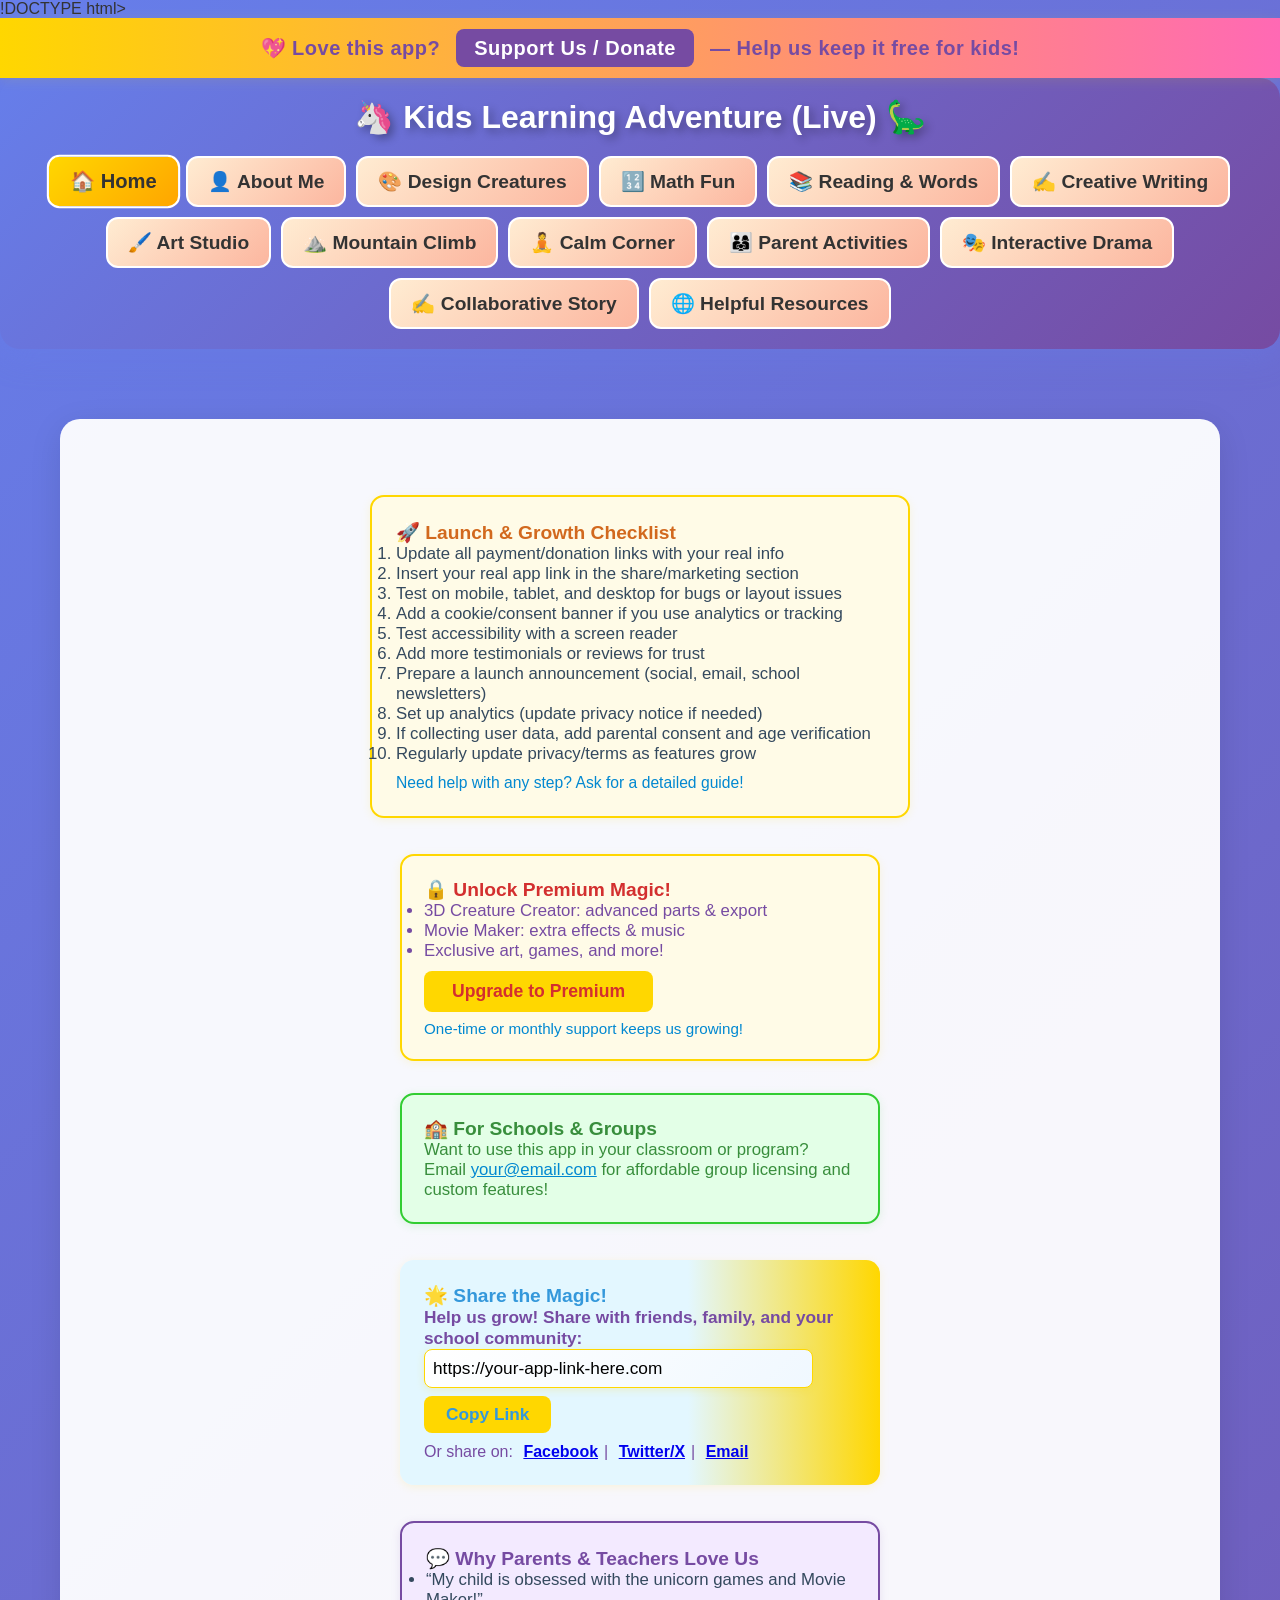
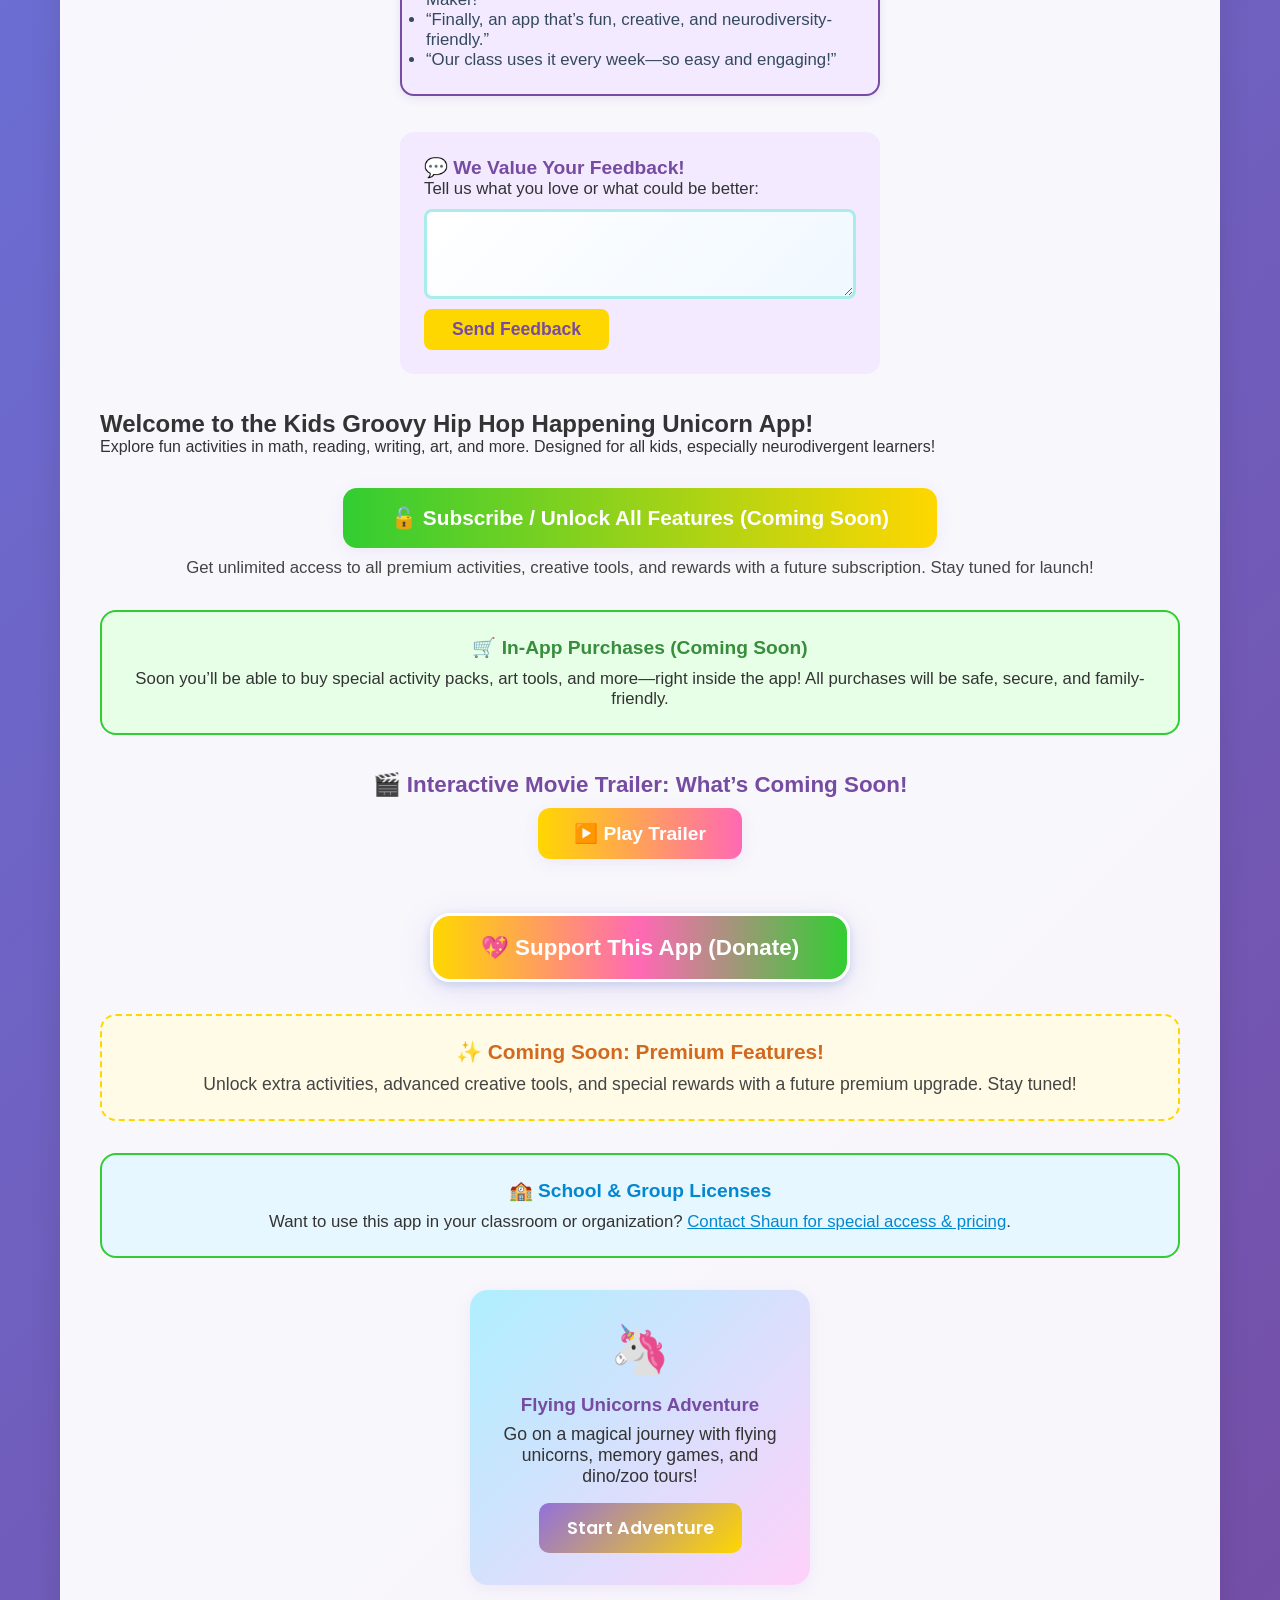
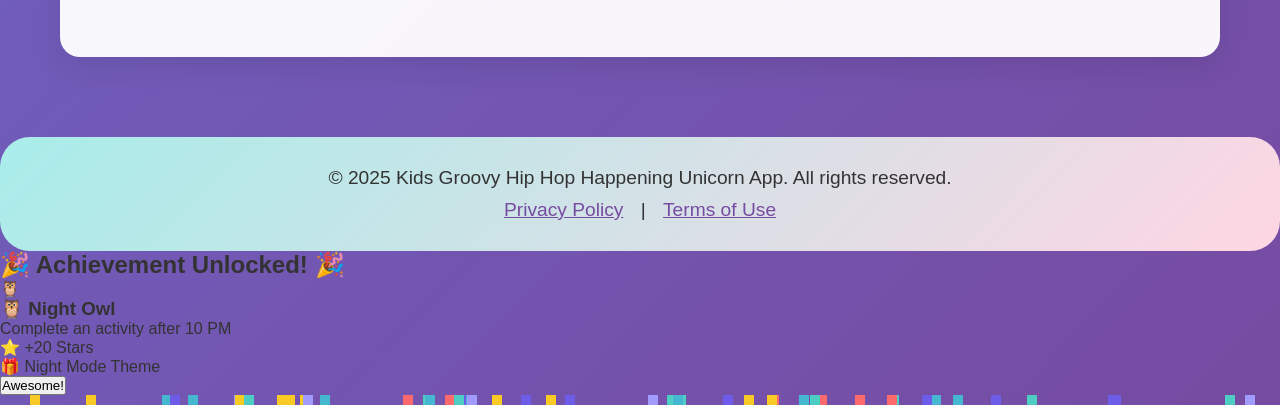
==== commit 0a03f1da: "Add Calm Corner and Parent Activities sections with navigation Co-authored-by: millershaun2007-byte " ====
--- a/index.html
+++ b/index.html
@@ -30,6 +30,8 @@
             <button class="nav-btn" data-section="writing" aria-label="Creative Writing" tabindex="0" style="font-size:1.2em; min-width:120px; min-height:48px;">✍️ Creative Writing</button>
             <button class="nav-btn" data-section="art" aria-label="Art Studio" tabindex="0" style="font-size:1.2em; min-width:120px; min-height:48px;">🖌️ Art Studio</button>
             <button class="nav-btn" data-section="mountain-climb" aria-label="Mountain Climb Word Game" tabindex="0" style="font-size:1.2em; min-width:120px; min-height:48px;">⛰️ Mountain Climb</button>
+            <button class="nav-btn" data-section="calm-corner" aria-label="Calm Corner" tabindex="0" style="font-size:1.2em; min-width:120px; min-height:48px;">🧘 Calm Corner</button>
+            <button class="nav-btn" data-section="parent-activities" aria-label="Parent Activities" tabindex="0" style="font-size:1.2em; min-width:120px; min-height:48px;">👨‍👩‍👧 Parent Activities</button>
             <a href="drama.html" class="nav-btn" aria-label="Interactive Drama" tabindex="0" style="font-size:1.2em; min-width:120px; min-height:48px;">🎭 Interactive Drama</a>
             <a href="collaborative-story.html" class="nav-btn" aria-label="Collaborative Story" tabindex="0" style="font-size:1.2em; min-width:120px; min-height:48px;">✍️ Collaborative Story</a>
             <a href="resources.html" class="nav-btn" aria-label="Helpful Resources" tabindex="0" style="font-size:1.2em; min-width:120px; min-height:48px;">🌐 Helpful Resources</a>
@@ -122,19 +124,6 @@
                         </script>
             <h2>Welcome to the Kids Groovy Hip Hop Happening Unicorn App!</h2>
             <p>Explore fun activities in math, reading, writing, art, and more. Designed for all kids, especially neurodivergent learners!</p>
-            
-            <!-- Meet the Creator Featured Card -->
-            <div style="margin: 32px auto; background: linear-gradient(135deg, #FFD700 0%, #FF69B4 50%, #9370DB 100%); border-radius: 20px; padding: 30px; max-width: 600px; box-shadow: 0 8px 24px rgba(147,112,219,0.3); text-align: center;">
-                <h3 style="color: #fff; font-size: 1.6em; margin-bottom: 20px;">💜 Meet Shaun - Your App Creator! 🦄</h3>
-                <img src="Shaun Image for App.png" alt="Shaun - Creator" style="width: 180px; height: 180px; border-radius: 50%; border: 5px solid #fff; box-shadow: 0 4px 16px rgba(0,0,0,0.2); margin-bottom: 20px; object-fit: cover;">
-                <p style="color: #fff; font-size: 1.15em; line-height: 1.6; margin-bottom: 20px;">
-                    Hi! I'm Shaun, and I created this magical learning app with love for all children, especially those who learn differently. My mission is to make education fun, inclusive, and accessible for every kid! 🎨✨
-                </p>
-                <button onclick="document.querySelector('.nav-btn[data-section=aboutMe]').click()" style="background: #fff; color: #764ba2; border: none; padding: 14px 32px; border-radius: 12px; font-size: 1.1em; font-weight: bold; cursor: pointer; box-shadow: 0 4px 12px rgba(0,0,0,0.2); transition: transform 0.2s;" onmouseover="this.style.transform='scale(1.05)'" onmouseout="this.style.transform='scale(1)'">
-                    Learn More About Shaun →
-                </button>
-            </div>
-            
             <!-- Subscription/Unlock All Teaser -->
             <div style="margin: 32px 0; text-align: center;">
                 <button style="background: linear-gradient(90deg, #32CD32 0%, #FFD700 100%); color: #fff; border: none; border-radius: 14px; padding: 18px 48px; font-size: 1.3em; font-weight: bold; cursor: pointer; box-shadow: 0 4px 16px rgba(147,112,219,0.10);">🔓 Subscribe / Unlock All Features (Coming Soon)</button>
@@ -226,7 +215,7 @@
         <section id="aboutMe" class="content-section">
             <h2>👤 About Me</h2>
             <div style="text-align: center; margin: 40px 0;">
-                <img src="Shaun Image for App.png" alt="Shaun - App Creator" style="max-width: 300px; height: auto; border-radius: 20px; box-shadow: 0 8px 32px rgba(147,112,219,0.2); margin-bottom: 30px;">
+                <img src="images/Shaun Image for App.png" alt="Shaun - App Creator" style="max-width: 300px; height: auto; border-radius: 20px; box-shadow: 0 8px 32px rgba(147,112,219,0.2); margin-bottom: 30px;">
                 <h3 style="color: #764ba2; font-size: 1.8em; margin-bottom: 20px;">Hi, I'm Shaun! 👋</h3>
                 <p style="font-size: 1.2em; color: #333; max-width: 600px; margin: 0 auto 30px; line-height: 1.6;">
                     I'm the creator of this magical kids learning app! I built this with love for all children, especially those who learn differently.
@@ -283,8 +272,196 @@
 
         <!-- Calm Corner Section -->
         <section id="calm-corner" class="content-section">
-            <h2>Calm Corner</h2>
-            <div id="calm-corner-app"></div>
+            <h2>🧘 Calm Corner 💜</h2>
+            <p style="text-align: center; font-size: 1.2em; color: #555; margin-bottom: 30px;">Take a deep breath and relax. This is your peaceful space.</p>
+            
+            <!-- Breathing Animation -->
+            <div id="breathing-container" style="text-align: center; margin: 40px auto;">
+                <div id="breathing-circle" style="width: 200px; height: 200px; margin: 0 auto 30px; border-radius: 50%; background: linear-gradient(135deg, #667eea 0%, #764ba2 100%); display: flex; align-items: center; justify-content: center; box-shadow: 0 8px 32px rgba(102, 126, 234, 0.4);"></div>
+                <div id="breathing-text" style="font-size: 1.8em; font-weight: bold; color: #667eea; margin-bottom: 20px;">Click Start to Begin</div>
+                <div style="margin: 20px 0;">
+                    <button id="start-breathing-btn" class="calm-btn" style="margin: 10px;">▶️ Start Breathing</button>
+                    <button id="pause-breathing-btn" class="calm-btn" style="margin: 10px; display: none;">⏸️ Pause</button>
+                </div>
+                <div style="margin-top: 20px;">
+                    <label style="font-size: 1.1em; color: #555;">Breathing Pattern: </label>
+                    <select id="breathing-pattern" style="font-size: 1.1em; padding: 8px; border-radius: 8px; border: 2px solid #667eea;">
+                        <option value="444">4-4-4 (Breathe In, Hold, Breathe Out)</option>
+                        <option value="478">4-7-8 (Breathe In, Hold, Breathe Out)</option>
+                    </select>
+                </div>
+            </div>
+
+            <!-- Calming Colors -->
+            <div id="calming-colors" style="margin: 40px auto; text-align: center;">
+                <h3 style="color: #764ba2;">✨ Calming Colors</h3>
+                <p style="color: #555;">Pick a color that makes you feel calm</p>
+                <div style="display: flex; justify-content: center; flex-wrap: wrap; gap: 15px; margin-top: 20px;">
+                    <button class="color-btn" data-color="lavender" style="background: linear-gradient(135deg, #E6E6FA, #DDA0DD); width: 80px; height: 80px; border: none; border-radius: 50%; cursor: pointer; box-shadow: 0 4px 12px rgba(0,0,0,0.2);">💜</button>
+                    <button class="color-btn" data-color="skyblue" style="background: linear-gradient(135deg, #87CEEB, #4682B4); width: 80px; height: 80px; border: none; border-radius: 50%; cursor: pointer; box-shadow: 0 4px 12px rgba(0,0,0,0.2);">💙</button>
+                    <button class="color-btn" data-color="softgreen" style="background: linear-gradient(135deg, #98FB98, #3CB371); width: 80px; height: 80px; border: none; border-radius: 50%; cursor: pointer; box-shadow: 0 4px 12px rgba(0,0,0,0.2);">💚</button>
+                    <button class="color-btn" data-color="peachy" style="background: linear-gradient(135deg, #FFDAB9, #FFB6C1); width: 80px; height: 80px; border: none; border-radius: 50%; cursor: pointer; box-shadow: 0 4px 12px rgba(0,0,0,0.2);">🧡</button>
+                </div>
+            </div>
+
+            <!-- Soothing Sounds -->
+            <div id="soothing-sounds" style="margin: 40px auto; text-align: center; max-width: 600px;">
+                <h3 style="color: #764ba2;">🎵 Soothing Sounds</h3>
+                <div style="margin: 20px 0;">
+                    <button class="sound-btn" data-sound="ocean" style="margin: 10px; padding: 15px 25px; font-size: 1.1em; border: none; border-radius: 12px; background: linear-gradient(135deg, #00d4ff, #0099cc); color: white; cursor: pointer; box-shadow: 0 4px 12px rgba(0,0,0,0.2);">🌊 Ocean Waves</button>
+                    <button class="sound-btn" data-sound="rain" style="margin: 10px; padding: 15px 25px; font-size: 1.1em; border: none; border-radius: 12px; background: linear-gradient(135deg, #6c757d, #495057); color: white; cursor: pointer; box-shadow: 0 4px 12px rgba(0,0,0,0.2);">🌧️ Rain</button>
+                    <button class="sound-btn" data-sound="music" style="margin: 10px; padding: 15px 25px; font-size: 1.1em; border: none; border-radius: 12px; background: linear-gradient(135deg, #ffd700, #ffaa00); color: white; cursor: pointer; box-shadow: 0 4px 12px rgba(0,0,0,0.2);">🎶 Gentle Music</button>
+                    <button id="stop-sound-btn" style="margin: 10px; padding: 15px 25px; font-size: 1.1em; border: none; border-radius: 12px; background: #dc3545; color: white; cursor: pointer; box-shadow: 0 4px 12px rgba(0,0,0,0.2);">⏹️ Stop Sound</button>
+                </div>
+                <div style="margin-top: 20px;">
+                    <label style="font-size: 1.1em; color: #555;">Volume: </label>
+                    <input type="range" id="sound-volume" min="0" max="100" value="50" style="width: 200px; vertical-align: middle;">
+                    <span id="volume-display" style="margin-left: 10px; font-size: 1.1em; color: #555;">50%</span>
+                </div>
+            </div>
+
+            <!-- Mindfulness Prompts -->
+            <div id="mindfulness-prompts" style="margin: 40px auto; text-align: center; max-width: 600px;">
+                <h3 style="color: #764ba2;">🌟 Mindfulness Activities</h3>
+                <div id="prompt-card" style="background: linear-gradient(135deg, #ffeef8, #e6e6fa); padding: 30px; border-radius: 20px; margin: 20px 0; box-shadow: 0 8px 24px rgba(118, 75, 162, 0.2); min-height: 150px; display: flex; flex-direction: column; justify-content: center;">
+                    <p id="prompt-text" style="font-size: 1.5em; color: #764ba2; font-weight: 600;">Take 3 deep breaths 🌬️</p>
+                </div>
+                <button id="next-prompt-btn" class="calm-btn">Next Activity ➡️</button>
+            </div>
+
+            <!-- Feelings Check-In -->
+            <div id="feelings-checkin" style="margin: 40px auto; text-align: center; max-width: 700px;">
+                <h3 style="color: #764ba2;">💭 How Are You Feeling?</h3>
+                <p style="color: #555; margin-bottom: 20px;">Pick the feeling that matches how you feel right now</p>
+                <div style="display: flex; justify-content: center; flex-wrap: wrap; gap: 20px;">
+                    <button class="feeling-btn" data-feeling="happy" style="font-size: 4em; background: none; border: 3px solid transparent; border-radius: 20px; padding: 15px; cursor: pointer; transition: all 0.3s;">😊</button>
+                    <button class="feeling-btn" data-feeling="sad" style="font-size: 4em; background: none; border: 3px solid transparent; border-radius: 20px; padding: 15px; cursor: pointer; transition: all 0.3s;">😢</button>
+                    <button class="feeling-btn" data-feeling="angry" style="font-size: 4em; background: none; border: 3px solid transparent; border-radius: 20px; padding: 15px; cursor: pointer; transition: all 0.3s;">😠</button>
+                    <button class="feeling-btn" data-feeling="worried" style="font-size: 4em; background: none; border: 3px solid transparent; border-radius: 20px; padding: 15px; cursor: pointer; transition: all 0.3s;">😰</button>
+                    <button class="feeling-btn" data-feeling="excited" style="font-size: 4em; background: none; border: 3px solid transparent; border-radius: 20px; padding: 15px; cursor: pointer; transition: all 0.3s;">🤩</button>
+                    <button class="feeling-btn" data-feeling="calm" style="font-size: 4em; background: none; border: 3px solid transparent; border-radius: 20px; padding: 15px; cursor: pointer; transition: all 0.3s;">😌</button>
+                </div>
+                <div id="feeling-response" style="margin-top: 20px; font-size: 1.3em; color: #764ba2; min-height: 40px;"></div>
+            </div>
+
+            <!-- Sensory Activities -->
+            <div id="sensory-activities" style="margin: 40px auto; max-width: 800px;">
+                <h3 style="text-align: center; color: #764ba2;">🎨 Sensory Activities to Try</h3>
+                <div style="display: grid; grid-template-columns: repeat(auto-fit, minmax(300px, 1fr)); gap: 20px; margin-top: 30px;">
+                    <div class="sensory-card" style="background: linear-gradient(135deg, #fff5f5, #ffe6e6); padding: 20px; border-radius: 15px; border-left: 5px solid #ff6b6b; box-shadow: 0 4px 12px rgba(0,0,0,0.1);">
+                        <h4 style="color: #ff6b6b; margin-bottom: 10px;">👀 Visual</h4>
+                        <p style="color: #555;">"Look at something colorful around you. What's your favorite color you can see?"</p>
+                    </div>
+                    <div class="sensory-card" style="background: linear-gradient(135deg, #f5f5ff, #e6e6ff); padding: 20px; border-radius: 15px; border-left: 5px solid #667eea; box-shadow: 0 4px 12px rgba(0,0,0,0.1);">
+                        <h4 style="color: #667eea; margin-bottom: 10px;">👐 Touch</h4>
+                        <p style="color: #555;">"Hold something soft like a pillow or stuffed animal. How does it feel?"</p>
+                    </div>
+                    <div class="sensory-card" style="background: linear-gradient(135deg, #fffef5, #fffbe6); padding: 20px; border-radius: 15px; border-left: 5px solid #feca57; box-shadow: 0 4px 12px rgba(0,0,0,0.1);">
+                        <h4 style="color: #d4a900; margin-bottom: 10px;">👂 Sound</h4>
+                        <p style="color: #555;">"Listen to calm music or nature sounds. Try closing your eyes while you listen."</p>
+                    </div>
+                    <div class="sensory-card" style="background: linear-gradient(135deg, #f5fff5, #e6ffe6); padding: 20px; border-radius: 15px; border-left: 5px solid #1dd1a1; box-shadow: 0 4px 12px rgba(0,0,0,0.1);">
+                        <h4 style="color: #1dd1a1; margin-bottom: 10px;">🤸 Movement</h4>
+                        <p style="color: #555;">"Do gentle stretches. Reach up high like a tree, then bend down like you're touching your toes."</p>
+                    </div>
+                </div>
+            </div>
+        </section>
+
+        <!-- Parent Activities Section -->
+        <section id="parent-activities" class="content-section">
+            <h2>👨‍👩‍👧 Parent Activities 🏃🎨</h2>
+            <p style="text-align: center; font-size: 1.2em; color: #555; margin-bottom: 30px;">Fun activities to do with your kids around the house!</p>
+            
+            <!-- Movement Breaks -->
+            <div class="activity-category" style="margin: 40px auto; max-width: 900px; background: linear-gradient(135deg, #fff5e6, #ffe6cc); padding: 30px; border-radius: 20px; border-left: 8px solid #ff9800; box-shadow: 0 8px 24px rgba(0,0,0,0.1);">
+                <h3 style="color: #ff9800; margin-bottom: 20px;">🏃 Movement Breaks</h3>
+                <ul style="font-size: 1.1em; line-height: 2; color: #555;">
+                    <li><strong>Star Jumps Challenge:</strong> "Can you do 10 star jumps? 20?"</li>
+                    <li><strong>Dance Party:</strong> "Put on favorite song and dance for 3 minutes!"</li>
+                    <li><strong>Animal Walks:</strong> "Walk like a bear, hop like a bunny, slither like a snake"</li>
+                    <li><strong>Obstacle Course:</strong> "Use pillows, toys, and furniture to create a fun course"</li>
+                    <li><strong>Yoga Poses:</strong> "Try tree pose, downward dog, or make up your own!"</li>
+                    <li><strong>Freeze Dance:</strong> "Dance until the music stops, then FREEZE!"</li>
+                </ul>
+                <div style="background: #fff; padding: 15px; border-radius: 10px; margin-top: 20px; border: 2px solid #ff9800;">
+                    <p style="color: #764ba2; font-weight: bold; margin-bottom: 10px;">⭐ Sensory-Friendly Tips:</p>
+                    <ul style="color: #555; font-size: 1em; line-height: 1.8;">
+                        <li>⏱️ Use timers for transitions</li>
+                        <li>🎵 Add music or quiet time options</li>
+                        <li>✅ Celebrate effort, not just completion</li>
+                    </ul>
+                </div>
+            </div>
+
+            <!-- Creative Crafts -->
+            <div class="activity-category" style="margin: 40px auto; max-width: 900px; background: linear-gradient(135deg, #ffe6f5, #ffd6e8); padding: 30px; border-radius: 20px; border-left: 8px solid #e91e63; box-shadow: 0 8px 24px rgba(0,0,0,0.1);">
+                <h3 style="color: #e91e63; margin-bottom: 20px;">🎨 Creative Crafts</h3>
+                <ul style="font-size: 1.1em; line-height: 2; color: #555;">
+                    <li><strong>DIY Unicorn Horn:</strong> "Use paper cone, glitter, and elastic band"</li>
+                    <li><strong>Dinosaur Footprints:</strong> "Trace feet on paper, add claws, make a trail!"</li>
+                    <li><strong>Rainbow Painting:</strong> "Use cotton swabs and paint to make rainbows"</li>
+                    <li><strong>Paper Plate Masks:</strong> "Create creature faces with plates, markers, and decorations"</li>
+                    <li><strong>Nature Collage:</strong> "Collect leaves, flowers, sticks - glue on paper"</li>
+                    <li><strong>Sock Puppets:</strong> "Old socks + buttons + felt = new puppet friends!"</li>
+                </ul>
+                <div style="background: #fff; padding: 15px; border-radius: 10px; margin-top: 20px; border: 2px solid #e91e63;">
+                    <p style="color: #764ba2; font-weight: bold; margin-bottom: 10px;">⭐ Sensory-Friendly Tips:</p>
+                    <ul style="color: #555; font-size: 1em; line-height: 1.8;">
+                        <li>⭐ Break into smaller steps</li>
+                        <li>👐 Offer tactile alternatives (no glue/paint? Use stickers!)</li>
+                        <li>✅ Celebrate effort, not just completion</li>
+                    </ul>
+                </div>
+            </div>
+
+            <!-- Math Around the House -->
+            <div class="activity-category" style="margin: 40px auto; max-width: 900px; background: linear-gradient(135deg, #e6f5ff, #cce7ff); padding: 30px; border-radius: 20px; border-left: 8px solid #2196f3; box-shadow: 0 8px 24px rgba(0,0,0,0.1);">
+                <h3 style="color: #2196f3; margin-bottom: 20px;">🔢 Math Around the House</h3>
+                <ul style="font-size: 1.1em; line-height: 2; color: #555;">
+                    <li><strong>Counting Treasure Hunt:</strong> "Find 5 red things, 3 round things, 10 small things"</li>
+                    <li><strong>Pattern Making:</strong> "Use blocks, toys, or snacks to create patterns: red-blue-red-blue"</li>
+                    <li><strong>Measuring Kitchen Items:</strong> "Which is taller? Heavier? Longer?"</li>
+                    <li><strong>Sorting Games:</strong> "Sort toys by color, size, or type"</li>
+                    <li><strong>Shape Hunt:</strong> "Find circles, squares, triangles around your house"</li>
+                    <li><strong>Cooking Math:</strong> "Measuring cups while baking = math practice!"</li>
+                </ul>
+                <div style="background: #fff; padding: 15px; border-radius: 10px; margin-top: 20px; border: 2px solid #2196f3;">
+                    <p style="color: #764ba2; font-weight: bold; margin-bottom: 10px;">⭐ Sensory-Friendly Tips:</p>
+                    <ul style="color: #555; font-size: 1em; line-height: 1.8;">
+                        <li>⭐ Break into smaller steps</li>
+                        <li>⏱️ Use timers for transitions</li>
+                        <li>✅ Celebrate effort, not just completion</li>
+                    </ul>
+                </div>
+            </div>
+
+            <!-- Literacy Fun -->
+            <div class="activity-category" style="margin: 40px auto; max-width: 900px; background: linear-gradient(135deg, #f5e6ff, #e8ccff); padding: 30px; border-radius: 20px; border-left: 8px solid #9c27b0; box-shadow: 0 8px 24px rgba(0,0,0,0.1);">
+                <h3 style="color: #9c27b0; margin-bottom: 20px;">📚 Literacy Fun</h3>
+                <ul style="font-size: 1.1em; line-height: 2; color: #555;">
+                    <li><strong>Story Time Adventures:</strong> "Read together, then act out the story!"</li>
+                    <li><strong>Letter Scavenger Hunt:</strong> "Find items starting with each letter A-Z"</li>
+                    <li><strong>Rhyming Games:</strong> "Cat-hat-bat! What else rhymes?"</li>
+                    <li><strong>Create Your Own Book:</strong> "Draw pictures, tell a story together"</li>
+                    <li><strong>Word Building with Toys:</strong> "Use blocks or letters to spell words"</li>
+                    <li><strong>Silly Sentence Game:</strong> "Take turns adding one word to make a funny story"</li>
+                </ul>
+                <div style="background: #fff; padding: 15px; border-radius: 10px; margin-top: 20px; border: 2px solid #9c27b0;">
+                    <p style="color: #764ba2; font-weight: bold; margin-bottom: 10px;">⭐ Sensory-Friendly Tips:</p>
+                    <ul style="color: #555; font-size: 1em; line-height: 1.8;">
+                        <li>⭐ Break into smaller steps</li>
+                        <li>🎵 Add music or quiet time options</li>
+                        <li>👐 Offer tactile alternatives</li>
+                        <li>✅ Celebrate effort, not just completion</li>
+                    </ul>
+                </div>
+            </div>
+
+            <!-- Print Button -->
+            <div style="text-align: center; margin: 40px 0;">
+                <button onclick="window.print()" style="background: linear-gradient(135deg, #667eea, #764ba2); color: white; border: none; padding: 15px 40px; font-size: 1.2em; border-radius: 15px; cursor: pointer; box-shadow: 0 6px 20px rgba(102, 126, 234, 0.4); font-weight: bold;">🖨️ Print This List</button>
+            </div>
         </section>
     </main>
 
--- a/css/styles.css
+++ b/css/styles.css
@@ -507,61 +507,74 @@
     75% { transform: translateX(10px); }
 }
 
-/* Navigation and Content Section Styles */
+/* Navigation Styles */
 .main-nav {
-    background: linear-gradient(135deg, #ffecd2 0%, #fcb69f 100%);
+    background: linear-gradient(135deg, #667eea 0%, #764ba2 100%);
     padding: 20px;
     border-radius: 20px;
+    margin-bottom: 30px;
+    box-shadow: 0 8px 32px rgba(102, 126, 234, 0.3);
+}
+
+.main-nav h1 {
+    text-align: center;
+    color: white;
     margin-bottom: 20px;
-    box-shadow: 0 8px 30px rgba(0, 0, 0, 0.15);
+    font-size: 2em;
 }
 
 .nav-buttons {
     display: flex;
     flex-wrap: wrap;
+    justify-content: center;
     gap: 10px;
-    justify-content: center;
-    margin-top: 15px;
 }
 
 .nav-btn {
-    padding: 12px 24px;
-    font-size: 1.1em;
-    font-weight: 600;
+    background: linear-gradient(135deg, #ffecd2 0%, #fcb69f 100%);
     color: #333;
-    background: linear-gradient(135deg, #ffffff 0%, #f0f0f0 100%);
-    border: 2px solid #ddd;
-    border-radius: 15px;
+    border: 2px solid white;
+    padding: 12px 20px;
+    border-radius: 12px;
     cursor: pointer;
     transition: all 0.3s ease;
+    font-weight: bold;
     text-decoration: none;
     display: inline-block;
+    text-align: center;
 }
 
 .nav-btn:hover {
-    background: linear-gradient(135deg, #f093fb 0%, #f5576c 100%);
-    color: white;
-    transform: translateY(-3px);
-    box-shadow: 0 5px 15px rgba(240, 147, 251, 0.4);
-}
-
-.nav-btn.active {
-    background: linear-gradient(135deg, #667eea 0%, #764ba2 100%);
-    color: white;
-    border-color: #764ba2;
-    box-shadow: 0 5px 20px rgba(118, 75, 162, 0.5);
+    transform: translateY(-3px) scale(1.05);
+    box-shadow: 0 6px 20px rgba(255, 255, 255, 0.3);
+}
+
+.nav-btn:active {
+    transform: translateY(-1px);
+}
+
+/* Content Sections */
+.main-content {
+    max-width: 1200px;
+    margin: 0 auto;
+    padding: 20px;
 }
 
 .content-section {
     display: none;
-    animation: fadeIn 0.5s ease-in;
+    background: rgba(255, 255, 255, 0.95);
+    border-radius: 20px;
+    padding: 40px;
+    margin: 20px 0;
+    box-shadow: 0 8px 32px rgba(0, 0, 0, 0.1);
+    animation: fadeInSection 0.5s ease;
 }
 
 .content-section.active {
     display: block;
 }
 
-@keyframes fadeIn {
+@keyframes fadeInSection {
     from {
         opacity: 0;
         transform: translateY(20px);
@@ -571,3 +584,168 @@
         transform: translateY(0);
     }
 }
+
+/* Calm Corner Specific Styles */
+#calm-corner {
+    background: linear-gradient(135deg, #f5f5ff 0%, #e6e6fa 100%);
+    transition: background 2s ease;
+}
+
+#calm-corner h2 {
+    text-align: center;
+    color: #764ba2;
+    font-size: 2.5em;
+    margin-bottom: 20px;
+}
+
+#calm-corner h3 {
+    color: #764ba2;
+    font-size: 1.8em;
+    margin-bottom: 15px;
+}
+
+/* Breathing Circle Animation */
+#breathing-circle {
+    transition: all 0.3s ease;
+}
+
+/* Color Buttons */
+.color-btn {
+    transition: all 0.3s ease;
+}
+
+.color-btn:hover {
+    transform: scale(1.1);
+}
+
+.color-btn:active {
+    transform: scale(0.95);
+}
+
+/* Sound Buttons */
+.sound-btn {
+    transition: all 0.3s ease;
+}
+
+.sound-btn:hover {
+    transform: translateY(-3px);
+    box-shadow: 0 6px 20px rgba(0, 0, 0, 0.3);
+}
+
+/* Feeling Buttons */
+.feeling-btn {
+    transition: all 0.3s ease;
+}
+
+.feeling-btn:hover {
+    transform: scale(1.1);
+    background: rgba(118, 75, 162, 0.1);
+}
+
+/* Parent Activities Specific Styles */
+#parent-activities {
+    background: linear-gradient(135deg, #fff9f0 0%, #ffe6f0 100%);
+}
+
+#parent-activities h2 {
+    text-align: center;
+    color: #ff9800;
+    font-size: 2.5em;
+    margin-bottom: 20px;
+}
+
+.activity-category {
+    transition: all 0.3s ease;
+}
+
+.activity-category:hover {
+    transform: translateY(-5px);
+    box-shadow: 0 12px 32px rgba(0, 0, 0, 0.15);
+}
+
+.activity-category ul {
+    list-style: none;
+    padding-left: 0;
+}
+
+.activity-category li {
+    padding: 10px 0;
+    border-bottom: 1px dashed rgba(0, 0, 0, 0.1);
+}
+
+.activity-category li:last-child {
+    border-bottom: none;
+}
+
+/* Sensory Card Styles */
+.sensory-card {
+    transition: all 0.3s ease;
+}
+
+.sensory-card:hover {
+    transform: translateY(-5px);
+    box-shadow: 0 8px 20px rgba(0, 0, 0, 0.15);
+}
+
+/* Print Styles */
+@media print {
+    .main-nav,
+    footer,
+    .nav-btn,
+    button {
+        display: none !important;
+    }
+    
+    .content-section {
+        display: block !important;
+        page-break-after: always;
+    }
+    
+    body {
+        background: white !important;
+    }
+}
+
+/* Responsive Design Updates */
+@media (max-width: 768px) {
+    .main-nav h1 {
+        font-size: 1.5em;
+    }
+    
+    .nav-buttons {
+        flex-direction: column;
+    }
+    
+    .nav-btn {
+        width: 100%;
+        max-width: 300px;
+    }
+    
+    .content-section {
+        padding: 20px;
+    }
+    
+    #calm-corner h2,
+    #parent-activities h2 {
+        font-size: 1.8em;
+    }
+    
+    .activity-category {
+        padding: 20px !important;
+    }
+}
+
+/* Accessibility - Reduce Motion Support */
+@media (prefers-reduced-motion: reduce) {
+    *,
+    *::before,
+    *::after {
+        animation-duration: 0.01ms !important;
+        animation-iteration-count: 1 !important;
+        transition-duration: 0.01ms !important;
+    }
+    
+    #breathing-circle {
+        animation: none !important;
+    }
+}
--- a/css/styles.css
+++ b/css/styles.css
@@ -507,61 +507,74 @@
     75% { transform: translateX(10px); }
 }
 
-/* Navigation and Content Section Styles */
+/* Navigation Styles */
 .main-nav {
-    background: linear-gradient(135deg, #ffecd2 0%, #fcb69f 100%);
+    background: linear-gradient(135deg, #667eea 0%, #764ba2 100%);
     padding: 20px;
     border-radius: 20px;
+    margin-bottom: 30px;
+    box-shadow: 0 8px 32px rgba(102, 126, 234, 0.3);
+}
+
+.main-nav h1 {
+    text-align: center;
+    color: white;
     margin-bottom: 20px;
-    box-shadow: 0 8px 30px rgba(0, 0, 0, 0.15);
+    font-size: 2em;
 }
 
 .nav-buttons {
     display: flex;
     flex-wrap: wrap;
+    justify-content: center;
     gap: 10px;
-    justify-content: center;
-    margin-top: 15px;
 }
 
 .nav-btn {
-    padding: 12px 24px;
-    font-size: 1.1em;
-    font-weight: 600;
+    background: linear-gradient(135deg, #ffecd2 0%, #fcb69f 100%);
     color: #333;
-    background: linear-gradient(135deg, #ffffff 0%, #f0f0f0 100%);
-    border: 2px solid #ddd;
-    border-radius: 15px;
+    border: 2px solid white;
+    padding: 12px 20px;
+    border-radius: 12px;
     cursor: pointer;
     transition: all 0.3s ease;
+    font-weight: bold;
     text-decoration: none;
     display: inline-block;
+    text-align: center;
 }
 
 .nav-btn:hover {
-    background: linear-gradient(135deg, #f093fb 0%, #f5576c 100%);
-    color: white;
-    transform: translateY(-3px);
-    box-shadow: 0 5px 15px rgba(240, 147, 251, 0.4);
-}
-
-.nav-btn.active {
-    background: linear-gradient(135deg, #667eea 0%, #764ba2 100%);
-    color: white;
-    border-color: #764ba2;
-    box-shadow: 0 5px 20px rgba(118, 75, 162, 0.5);
+    transform: translateY(-3px) scale(1.05);
+    box-shadow: 0 6px 20px rgba(255, 255, 255, 0.3);
+}
+
+.nav-btn:active {
+    transform: translateY(-1px);
+}
+
+/* Content Sections */
+.main-content {
+    max-width: 1200px;
+    margin: 0 auto;
+    padding: 20px;
 }
 
 .content-section {
     display: none;
-    animation: fadeIn 0.5s ease-in;
+    background: rgba(255, 255, 255, 0.95);
+    border-radius: 20px;
+    padding: 40px;
+    margin: 20px 0;
+    box-shadow: 0 8px 32px rgba(0, 0, 0, 0.1);
+    animation: fadeInSection 0.5s ease;
 }
 
 .content-section.active {
     display: block;
 }
 
-@keyframes fadeIn {
+@keyframes fadeInSection {
     from {
         opacity: 0;
         transform: translateY(20px);
@@ -571,3 +584,168 @@
         transform: translateY(0);
     }
 }
+
+/* Calm Corner Specific Styles */
+#calm-corner {
+    background: linear-gradient(135deg, #f5f5ff 0%, #e6e6fa 100%);
+    transition: background 2s ease;
+}
+
+#calm-corner h2 {
+    text-align: center;
+    color: #764ba2;
+    font-size: 2.5em;
+    margin-bottom: 20px;
+}
+
+#calm-corner h3 {
+    color: #764ba2;
+    font-size: 1.8em;
+    margin-bottom: 15px;
+}
+
+/* Breathing Circle Animation */
+#breathing-circle {
+    transition: all 0.3s ease;
+}
+
+/* Color Buttons */
+.color-btn {
+    transition: all 0.3s ease;
+}
+
+.color-btn:hover {
+    transform: scale(1.1);
+}
+
+.color-btn:active {
+    transform: scale(0.95);
+}
+
+/* Sound Buttons */
+.sound-btn {
+    transition: all 0.3s ease;
+}
+
+.sound-btn:hover {
+    transform: translateY(-3px);
+    box-shadow: 0 6px 20px rgba(0, 0, 0, 0.3);
+}
+
+/* Feeling Buttons */
+.feeling-btn {
+    transition: all 0.3s ease;
+}
+
+.feeling-btn:hover {
+    transform: scale(1.1);
+    background: rgba(118, 75, 162, 0.1);
+}
+
+/* Parent Activities Specific Styles */
+#parent-activities {
+    background: linear-gradient(135deg, #fff9f0 0%, #ffe6f0 100%);
+}
+
+#parent-activities h2 {
+    text-align: center;
+    color: #ff9800;
+    font-size: 2.5em;
+    margin-bottom: 20px;
+}
+
+.activity-category {
+    transition: all 0.3s ease;
+}
+
+.activity-category:hover {
+    transform: translateY(-5px);
+    box-shadow: 0 12px 32px rgba(0, 0, 0, 0.15);
+}
+
+.activity-category ul {
+    list-style: none;
+    padding-left: 0;
+}
+
+.activity-category li {
+    padding: 10px 0;
+    border-bottom: 1px dashed rgba(0, 0, 0, 0.1);
+}
+
+.activity-category li:last-child {
+    border-bottom: none;
+}
+
+/* Sensory Card Styles */
+.sensory-card {
+    transition: all 0.3s ease;
+}
+
+.sensory-card:hover {
+    transform: translateY(-5px);
+    box-shadow: 0 8px 20px rgba(0, 0, 0, 0.15);
+}
+
+/* Print Styles */
+@media print {
+    .main-nav,
+    footer,
+    .nav-btn,
+    button {
+        display: none !important;
+    }
+    
+    .content-section {
+        display: block !important;
+        page-break-after: always;
+    }
+    
+    body {
+        background: white !important;
+    }
+}
+
+/* Responsive Design Updates */
+@media (max-width: 768px) {
+    .main-nav h1 {
+        font-size: 1.5em;
+    }
+    
+    .nav-buttons {
+        flex-direction: column;
+    }
+    
+    .nav-btn {
+        width: 100%;
+        max-width: 300px;
+    }
+    
+    .content-section {
+        padding: 20px;
+    }
+    
+    #calm-corner h2,
+    #parent-activities h2 {
+        font-size: 1.8em;
+    }
+    
+    .activity-category {
+        padding: 20px !important;
+    }
+}
+
+/* Accessibility - Reduce Motion Support */
+@media (prefers-reduced-motion: reduce) {
+    *,
+    *::before,
+    *::after {
+        animation-duration: 0.01ms !important;
+        animation-iteration-count: 1 !important;
+        transition-duration: 0.01ms !important;
+    }
+    
+    #breathing-circle {
+        animation: none !important;
+    }
+}
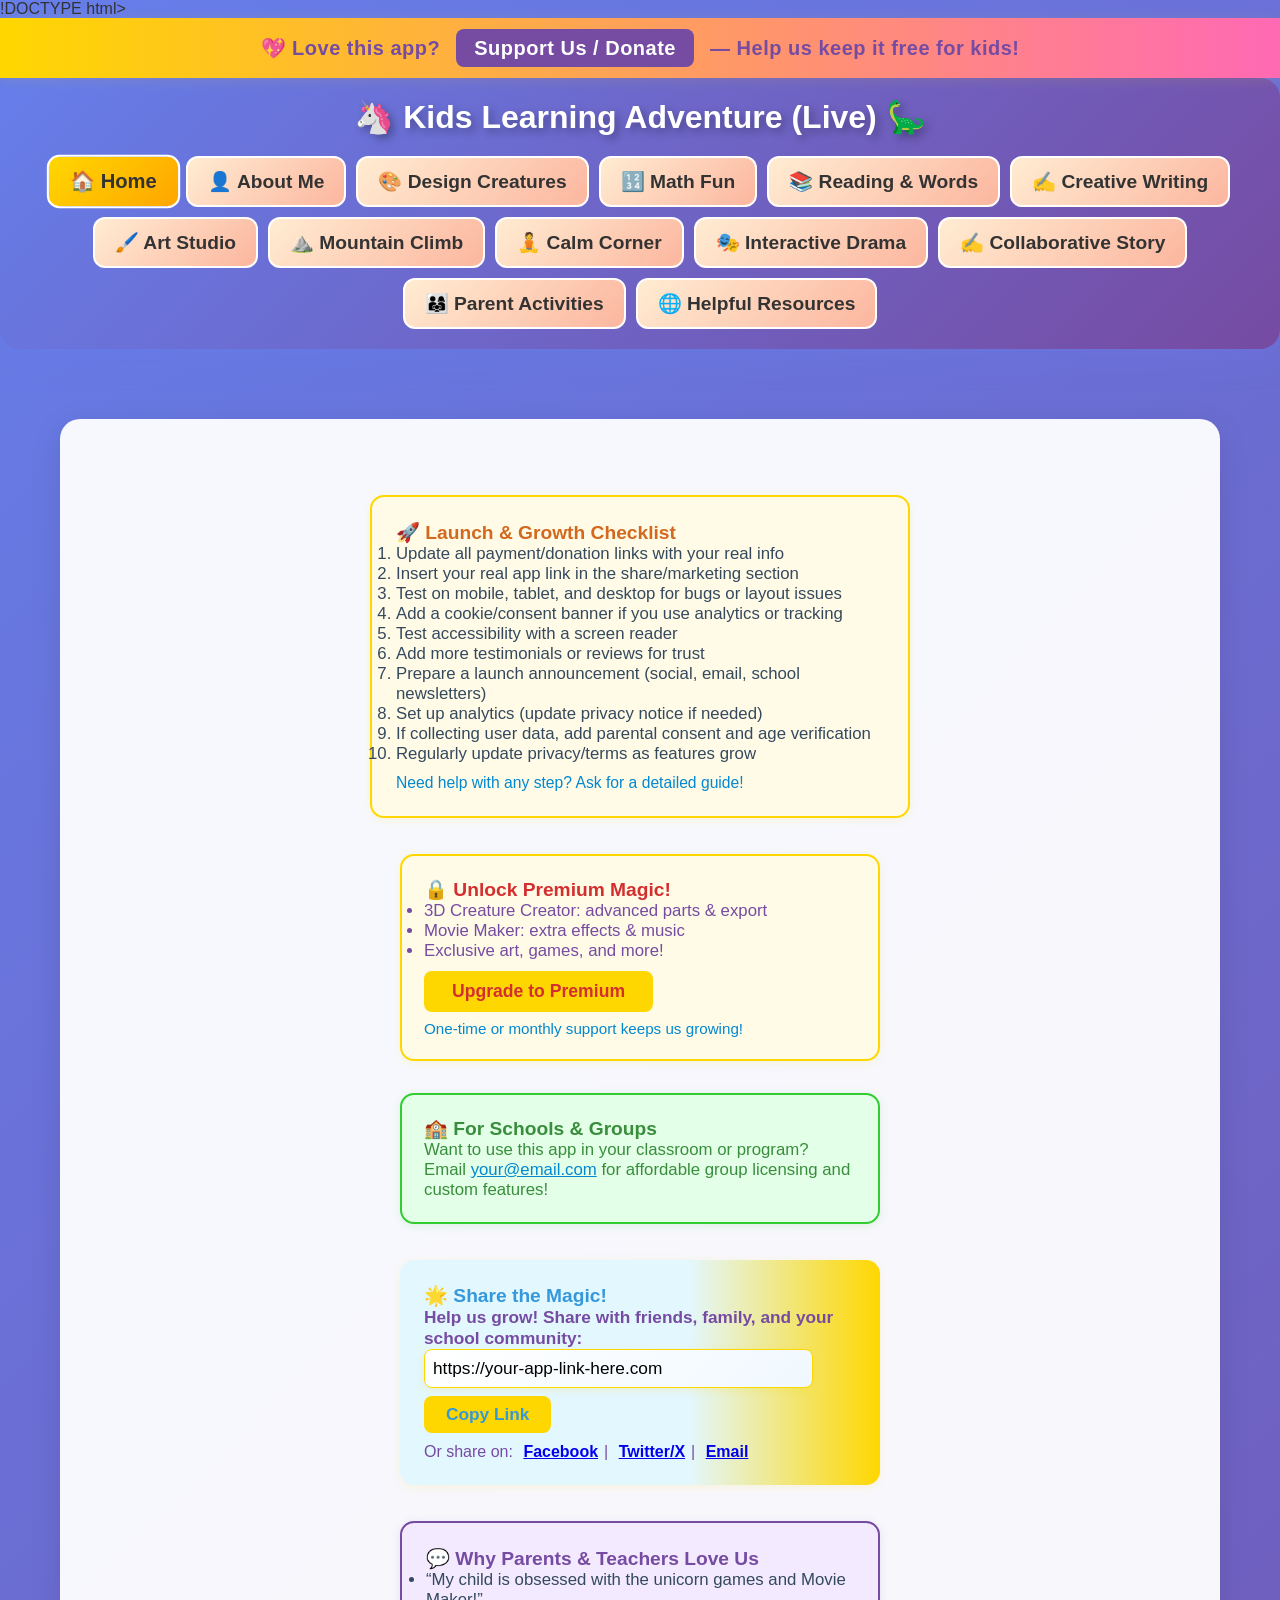
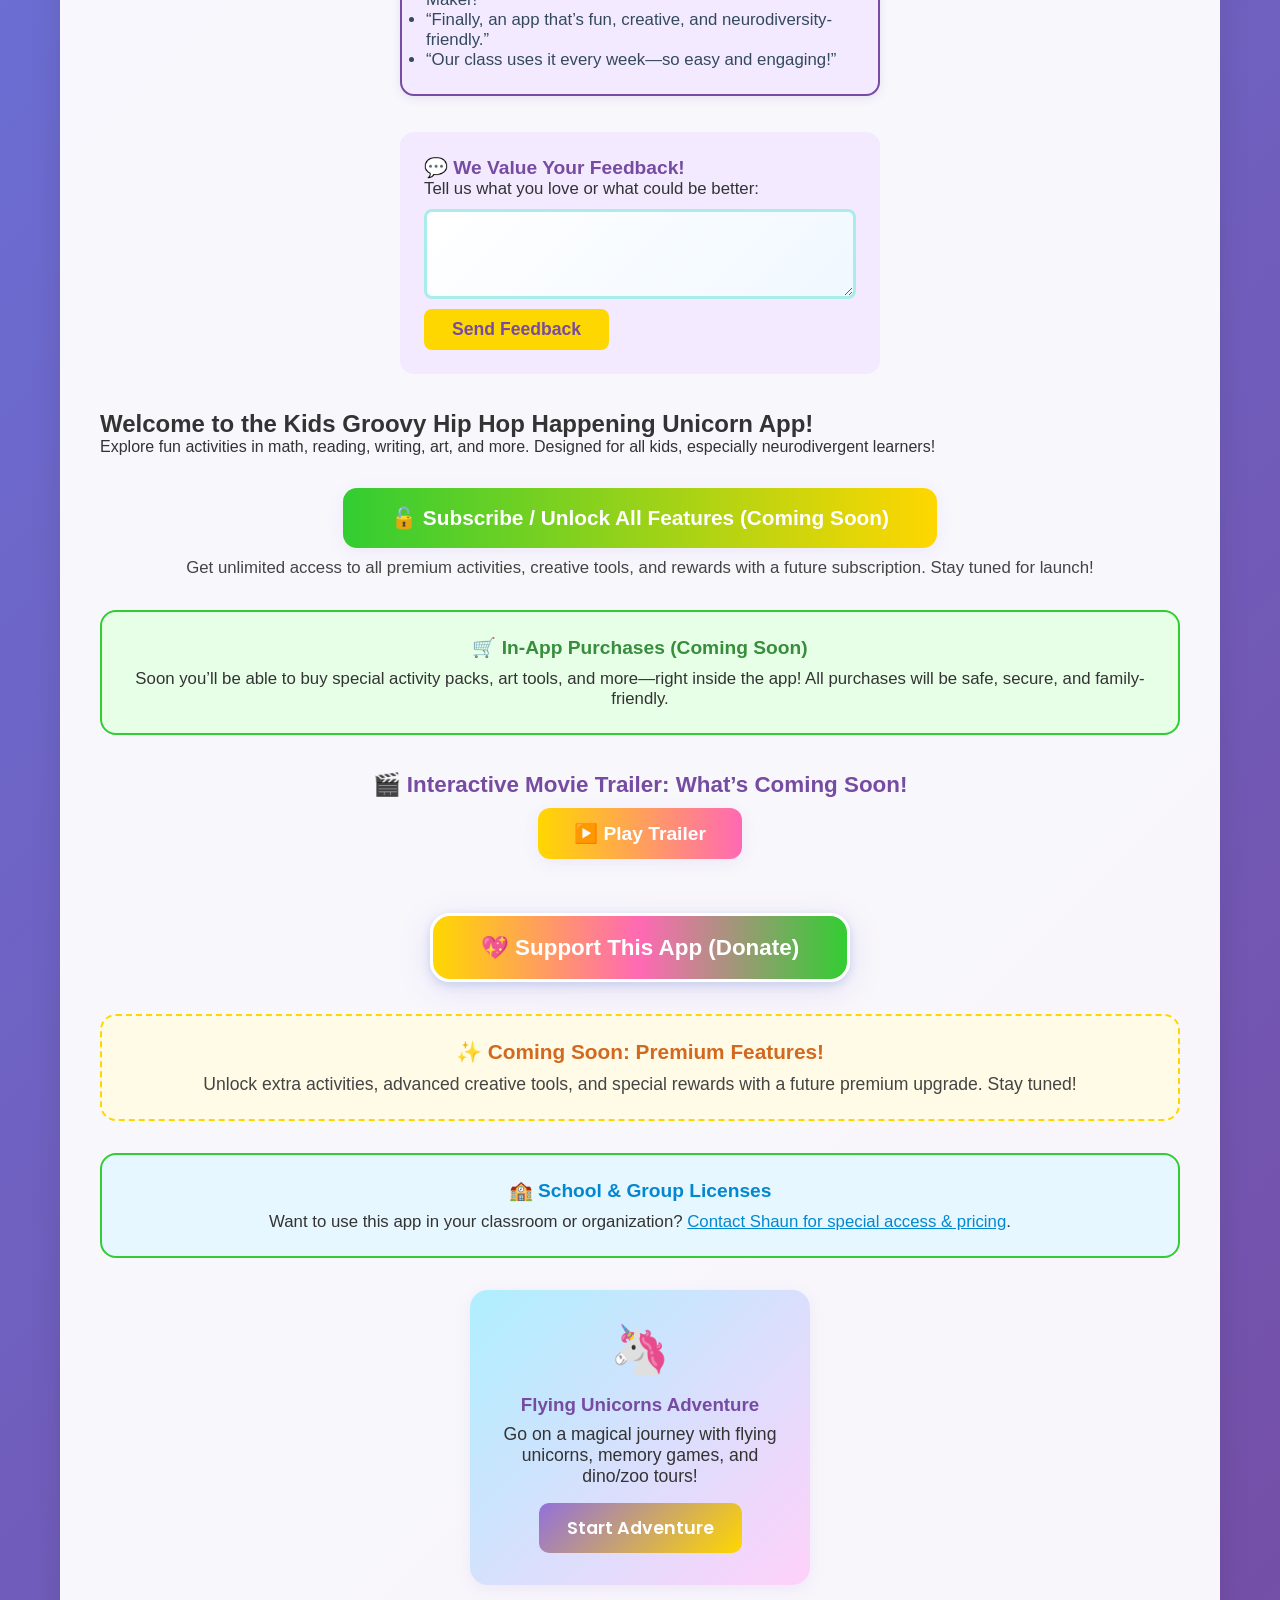
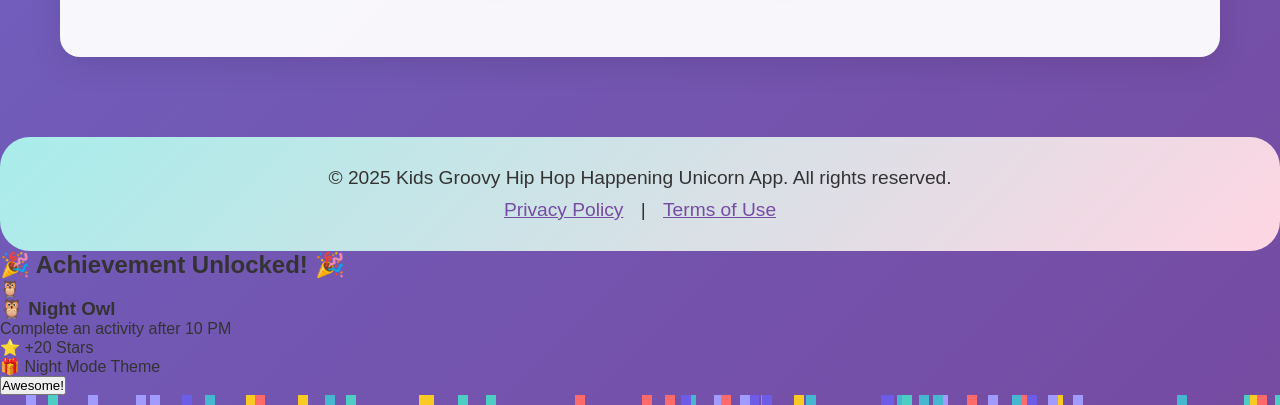
==== commit e276fff0: "Add Calm Corner section with breathing exercises and Parent Activities Co-authored-by: millershaun20" ====
--- a/index.html
+++ b/index.html
@@ -31,9 +31,9 @@
             <button class="nav-btn" data-section="art" aria-label="Art Studio" tabindex="0" style="font-size:1.2em; min-width:120px; min-height:48px;">🖌️ Art Studio</button>
             <button class="nav-btn" data-section="mountain-climb" aria-label="Mountain Climb Word Game" tabindex="0" style="font-size:1.2em; min-width:120px; min-height:48px;">⛰️ Mountain Climb</button>
             <button class="nav-btn" data-section="calm-corner" aria-label="Calm Corner" tabindex="0" style="font-size:1.2em; min-width:120px; min-height:48px;">🧘 Calm Corner</button>
-            <button class="nav-btn" data-section="parent-activities" aria-label="Parent Activities" tabindex="0" style="font-size:1.2em; min-width:120px; min-height:48px;">👨‍👩‍👧 Parent Activities</button>
             <a href="drama.html" class="nav-btn" aria-label="Interactive Drama" tabindex="0" style="font-size:1.2em; min-width:120px; min-height:48px;">🎭 Interactive Drama</a>
             <a href="collaborative-story.html" class="nav-btn" aria-label="Collaborative Story" tabindex="0" style="font-size:1.2em; min-width:120px; min-height:48px;">✍️ Collaborative Story</a>
+            <a href="parent-resources.html" class="nav-btn" aria-label="Parent Activities" tabindex="0" style="font-size:1.2em; min-width:120px; min-height:48px;">👨‍👩‍👧 Parent Activities</a>
             <a href="resources.html" class="nav-btn" aria-label="Helpful Resources" tabindex="0" style="font-size:1.2em; min-width:120px; min-height:48px;">🌐 Helpful Resources</a>
         </div>
     </nav>
@@ -273,194 +273,59 @@
         <!-- Calm Corner Section -->
         <section id="calm-corner" class="content-section">
             <h2>🧘 Calm Corner 💜</h2>
-            <p style="text-align: center; font-size: 1.2em; color: #555; margin-bottom: 30px;">Take a deep breath and relax. This is your peaceful space.</p>
-            
-            <!-- Breathing Animation -->
-            <div id="breathing-container" style="text-align: center; margin: 40px auto;">
-                <div id="breathing-circle" style="width: 200px; height: 200px; margin: 0 auto 30px; border-radius: 50%; background: linear-gradient(135deg, #667eea 0%, #764ba2 100%); display: flex; align-items: center; justify-content: center; box-shadow: 0 8px 32px rgba(102, 126, 234, 0.4);"></div>
-                <div id="breathing-text" style="font-size: 1.8em; font-weight: bold; color: #667eea; margin-bottom: 20px;">Click Start to Begin</div>
-                <div style="margin: 20px 0;">
-                    <button id="start-breathing-btn" class="calm-btn" style="margin: 10px;">▶️ Start Breathing</button>
-                    <button id="pause-breathing-btn" class="calm-btn" style="margin: 10px; display: none;">⏸️ Pause</button>
-                </div>
-                <div style="margin-top: 20px;">
-                    <label style="font-size: 1.1em; color: #555;">Breathing Pattern: </label>
-                    <select id="breathing-pattern" style="font-size: 1.1em; padding: 8px; border-radius: 8px; border: 2px solid #667eea;">
-                        <option value="444">4-4-4 (Breathe In, Hold, Breathe Out)</option>
-                        <option value="478">4-7-8 (Breathe In, Hold, Breathe Out)</option>
-                    </select>
-                </div>
-            </div>
-
-            <!-- Calming Colors -->
-            <div id="calming-colors" style="margin: 40px auto; text-align: center;">
-                <h3 style="color: #764ba2;">✨ Calming Colors</h3>
-                <p style="color: #555;">Pick a color that makes you feel calm</p>
-                <div style="display: flex; justify-content: center; flex-wrap: wrap; gap: 15px; margin-top: 20px;">
-                    <button class="color-btn" data-color="lavender" style="background: linear-gradient(135deg, #E6E6FA, #DDA0DD); width: 80px; height: 80px; border: none; border-radius: 50%; cursor: pointer; box-shadow: 0 4px 12px rgba(0,0,0,0.2);">💜</button>
-                    <button class="color-btn" data-color="skyblue" style="background: linear-gradient(135deg, #87CEEB, #4682B4); width: 80px; height: 80px; border: none; border-radius: 50%; cursor: pointer; box-shadow: 0 4px 12px rgba(0,0,0,0.2);">💙</button>
-                    <button class="color-btn" data-color="softgreen" style="background: linear-gradient(135deg, #98FB98, #3CB371); width: 80px; height: 80px; border: none; border-radius: 50%; cursor: pointer; box-shadow: 0 4px 12px rgba(0,0,0,0.2);">💚</button>
-                    <button class="color-btn" data-color="peachy" style="background: linear-gradient(135deg, #FFDAB9, #FFB6C1); width: 80px; height: 80px; border: none; border-radius: 50%; cursor: pointer; box-shadow: 0 4px 12px rgba(0,0,0,0.2);">🧡</button>
-                </div>
-            </div>
-
-            <!-- Soothing Sounds -->
-            <div id="soothing-sounds" style="margin: 40px auto; text-align: center; max-width: 600px;">
-                <h3 style="color: #764ba2;">🎵 Soothing Sounds</h3>
-                <div style="margin: 20px 0;">
-                    <button class="sound-btn" data-sound="ocean" style="margin: 10px; padding: 15px 25px; font-size: 1.1em; border: none; border-radius: 12px; background: linear-gradient(135deg, #00d4ff, #0099cc); color: white; cursor: pointer; box-shadow: 0 4px 12px rgba(0,0,0,0.2);">🌊 Ocean Waves</button>
-                    <button class="sound-btn" data-sound="rain" style="margin: 10px; padding: 15px 25px; font-size: 1.1em; border: none; border-radius: 12px; background: linear-gradient(135deg, #6c757d, #495057); color: white; cursor: pointer; box-shadow: 0 4px 12px rgba(0,0,0,0.2);">🌧️ Rain</button>
-                    <button class="sound-btn" data-sound="music" style="margin: 10px; padding: 15px 25px; font-size: 1.1em; border: none; border-radius: 12px; background: linear-gradient(135deg, #ffd700, #ffaa00); color: white; cursor: pointer; box-shadow: 0 4px 12px rgba(0,0,0,0.2);">🎶 Gentle Music</button>
-                    <button id="stop-sound-btn" style="margin: 10px; padding: 15px 25px; font-size: 1.1em; border: none; border-radius: 12px; background: #dc3545; color: white; cursor: pointer; box-shadow: 0 4px 12px rgba(0,0,0,0.2);">⏹️ Stop Sound</button>
-                </div>
-                <div style="margin-top: 20px;">
-                    <label style="font-size: 1.1em; color: #555;">Volume: </label>
-                    <input type="range" id="sound-volume" min="0" max="100" value="50" style="width: 200px; vertical-align: middle;">
-                    <span id="volume-display" style="margin-left: 10px; font-size: 1.1em; color: #555;">50%</span>
-                </div>
-            </div>
-
-            <!-- Mindfulness Prompts -->
-            <div id="mindfulness-prompts" style="margin: 40px auto; text-align: center; max-width: 600px;">
-                <h3 style="color: #764ba2;">🌟 Mindfulness Activities</h3>
-                <div id="prompt-card" style="background: linear-gradient(135deg, #ffeef8, #e6e6fa); padding: 30px; border-radius: 20px; margin: 20px 0; box-shadow: 0 8px 24px rgba(118, 75, 162, 0.2); min-height: 150px; display: flex; flex-direction: column; justify-content: center;">
-                    <p id="prompt-text" style="font-size: 1.5em; color: #764ba2; font-weight: 600;">Take 3 deep breaths 🌬️</p>
-                </div>
-                <button id="next-prompt-btn" class="calm-btn">Next Activity ➡️</button>
-            </div>
-
-            <!-- Feelings Check-In -->
-            <div id="feelings-checkin" style="margin: 40px auto; text-align: center; max-width: 700px;">
-                <h3 style="color: #764ba2;">💭 How Are You Feeling?</h3>
-                <p style="color: #555; margin-bottom: 20px;">Pick the feeling that matches how you feel right now</p>
-                <div style="display: flex; justify-content: center; flex-wrap: wrap; gap: 20px;">
-                    <button class="feeling-btn" data-feeling="happy" style="font-size: 4em; background: none; border: 3px solid transparent; border-radius: 20px; padding: 15px; cursor: pointer; transition: all 0.3s;">😊</button>
-                    <button class="feeling-btn" data-feeling="sad" style="font-size: 4em; background: none; border: 3px solid transparent; border-radius: 20px; padding: 15px; cursor: pointer; transition: all 0.3s;">😢</button>
-                    <button class="feeling-btn" data-feeling="angry" style="font-size: 4em; background: none; border: 3px solid transparent; border-radius: 20px; padding: 15px; cursor: pointer; transition: all 0.3s;">😠</button>
-                    <button class="feeling-btn" data-feeling="worried" style="font-size: 4em; background: none; border: 3px solid transparent; border-radius: 20px; padding: 15px; cursor: pointer; transition: all 0.3s;">😰</button>
-                    <button class="feeling-btn" data-feeling="excited" style="font-size: 4em; background: none; border: 3px solid transparent; border-radius: 20px; padding: 15px; cursor: pointer; transition: all 0.3s;">🤩</button>
-                    <button class="feeling-btn" data-feeling="calm" style="font-size: 4em; background: none; border: 3px solid transparent; border-radius: 20px; padding: 15px; cursor: pointer; transition: all 0.3s;">😌</button>
-                </div>
-                <div id="feeling-response" style="margin-top: 20px; font-size: 1.3em; color: #764ba2; min-height: 40px;"></div>
-            </div>
-
-            <!-- Sensory Activities -->
-            <div id="sensory-activities" style="margin: 40px auto; max-width: 800px;">
-                <h3 style="text-align: center; color: #764ba2;">🎨 Sensory Activities to Try</h3>
-                <div style="display: grid; grid-template-columns: repeat(auto-fit, minmax(300px, 1fr)); gap: 20px; margin-top: 30px;">
-                    <div class="sensory-card" style="background: linear-gradient(135deg, #fff5f5, #ffe6e6); padding: 20px; border-radius: 15px; border-left: 5px solid #ff6b6b; box-shadow: 0 4px 12px rgba(0,0,0,0.1);">
-                        <h4 style="color: #ff6b6b; margin-bottom: 10px;">👀 Visual</h4>
-                        <p style="color: #555;">"Look at something colorful around you. What's your favorite color you can see?"</p>
+            <div id="calm-corner-app">
+                <!-- Feelings Check-in -->
+                <div id="feelings-checkin" style="margin: 24px auto; max-width: 600px; background: linear-gradient(135deg, #e3f7ff 0%, #f3eaff 100%); border-radius: 20px; padding: 30px; box-shadow: 0 4px 16px rgba(147,112,219,0.15);">
+                    <h3 style="color: #764ba2; text-align: center; margin-bottom: 20px;">How are you feeling?</h3>
+                    <div id="feelings-emojis" style="display: flex; justify-content: space-around; flex-wrap: wrap; gap: 15px; margin-bottom: 20px;">
+                        <button class="feeling-btn" data-feeling="happy" style="font-size: 3em; border: none; background: transparent; cursor: pointer; transition: transform 0.2s;" aria-label="Happy">😊</button>
+                        <button class="feeling-btn" data-feeling="calm" style="font-size: 3em; border: none; background: transparent; cursor: pointer; transition: transform 0.2s;" aria-label="Calm">😌</button>
+                        <button class="feeling-btn" data-feeling="worried" style="font-size: 3em; border: none; background: transparent; cursor: pointer; transition: transform 0.2s;" aria-label="Worried">😰</button>
+                        <button class="feeling-btn" data-feeling="sad" style="font-size: 3em; border: none; background: transparent; cursor: pointer; transition: transform 0.2s;" aria-label="Sad">😢</button>
+                        <button class="feeling-btn" data-feeling="angry" style="font-size: 3em; border: none; background: transparent; cursor: pointer; transition: transform 0.2s;" aria-label="Angry">😠</button>
+                        <button class="feeling-btn" data-feeling="excited" style="font-size: 3em; border: none; background: transparent; cursor: pointer; transition: transform 0.2s;" aria-label="Excited">🤩</button>
                     </div>
-                    <div class="sensory-card" style="background: linear-gradient(135deg, #f5f5ff, #e6e6ff); padding: 20px; border-radius: 15px; border-left: 5px solid #667eea; box-shadow: 0 4px 12px rgba(0,0,0,0.1);">
-                        <h4 style="color: #667eea; margin-bottom: 10px;">👐 Touch</h4>
-                        <p style="color: #555;">"Hold something soft like a pillow or stuffed animal. How does it feel?"</p>
+                    <p id="feeling-response" style="text-align: center; color: #555; font-size: 1.1em; min-height: 30px;"></p>
+                </div>
+
+                <!-- Breathing Exercise -->
+                <div id="breathing-container" style="margin: 24px auto; max-width: 600px; background: linear-gradient(135deg, #d4fc79 0%, #96e6a1 100%); border-radius: 20px; padding: 30px; box-shadow: 0 4px 16px rgba(147,112,219,0.15); text-align: center;">
+                    <h3 style="color: #2d5016; margin-bottom: 20px;">✨ Breathing Exercise ✨</h3>
+                    <div id="breathing-circle" style="width: 200px; height: 200px; margin: 30px auto; background: linear-gradient(135deg, #667eea 0%, #764ba2 100%); border-radius: 50%; display: flex; align-items: center; justify-content: center; box-shadow: 0 8px 32px rgba(102,126,234,0.4); transition: transform 3s ease-in-out;"></div>
+                    <p id="breathing-instruction" style="font-size: 1.5em; color: #2d5016; font-weight: 600; min-height: 50px; margin: 20px 0;">Click Start to begin</p>
+                    <button id="start-breathing-btn" style="background: linear-gradient(135deg, #9370DB, #FFD700); color: white; border: none; padding: 15px 40px; border-radius: 15px; font-size: 1.2em; font-weight: 600; cursor: pointer; box-shadow: 0 4px 16px rgba(147,112,219,0.3); margin: 10px;">Start Breathing</button>
+                    <button id="stop-breathing-btn" style="background: linear-gradient(135deg, #f093fb, #f5576c); color: white; border: none; padding: 15px 40px; border-radius: 15px; font-size: 1.2em; font-weight: 600; cursor: pointer; box-shadow: 0 4px 16px rgba(240,147,251,0.3); margin: 10px; display: none;">Stop</button>
+                </div>
+
+                <!-- Sensory Activities -->
+                <div id="sensory-activities" style="margin: 24px auto; max-width: 600px; background: linear-gradient(135deg, #ffecd2 0%, #fcb69f 100%); border-radius: 20px; padding: 30px; box-shadow: 0 4px 16px rgba(147,112,219,0.15);">
+                    <h3 style="color: #d2691e; text-align: center; margin-bottom: 20px;">🌈 Sensory Activities 🌈</h3>
+                    <div style="display: grid; grid-template-columns: repeat(auto-fit, minmax(150px, 1fr)); gap: 15px;">
+                        <button id="bubbles-btn" class="sensory-btn" style="background: linear-gradient(135deg, #a8edea 0%, #fed6e3 100%); border: none; padding: 20px; border-radius: 15px; font-size: 1.1em; font-weight: 600; cursor: pointer; box-shadow: 0 4px 16px rgba(168,237,234,0.3); color: #333;">🫧 Floating Bubbles</button>
+                        <button id="waves-btn" class="sensory-btn" style="background: linear-gradient(135deg, #4facfe 0%, #00f2fe 100%); border: none; padding: 20px; border-radius: 15px; font-size: 1.1em; font-weight: 600; cursor: pointer; box-shadow: 0 4px 16px rgba(79,172,254,0.3); color: #fff;">🌊 Gentle Waves</button>
+                        <button id="sparkles-btn" class="sensory-btn" style="background: linear-gradient(135deg, #fa709a 0%, #fee140 100%); border: none; padding: 20px; border-radius: 15px; font-size: 1.1em; font-weight: 600; cursor: pointer; box-shadow: 0 4px 16px rgba(250,112,154,0.3); color: #fff;">✨ Sparkles</button>
+                        <button id="stop-animation-btn" class="sensory-btn" style="background: linear-gradient(135deg, #667eea 0%, #764ba2 100%); border: none; padding: 20px; border-radius: 15px; font-size: 1.1em; font-weight: 600; cursor: pointer; box-shadow: 0 4px 16px rgba(102,126,234,0.3); color: #fff;">⏸️ Stop Animation</button>
                     </div>
-                    <div class="sensory-card" style="background: linear-gradient(135deg, #fffef5, #fffbe6); padding: 20px; border-radius: 15px; border-left: 5px solid #feca57; box-shadow: 0 4px 12px rgba(0,0,0,0.1);">
-                        <h4 style="color: #d4a900; margin-bottom: 10px;">👂 Sound</h4>
-                        <p style="color: #555;">"Listen to calm music or nature sounds. Try closing your eyes while you listen."</p>
+                    <div id="animation-canvas" style="position: relative; height: 300px; margin-top: 20px; border-radius: 15px; overflow: hidden; background: rgba(255,255,255,0.3);"></div>
+                </div>
+
+                <!-- Mindfulness Prompts -->
+                <div id="mindfulness-prompts" style="margin: 24px auto; max-width: 600px; background: linear-gradient(135deg, #ff9a9e 0%, #fecfef 100%); border-radius: 20px; padding: 30px; box-shadow: 0 4px 16px rgba(147,112,219,0.15); text-align: center;">
+                    <h3 style="color: #c2185b; margin-bottom: 20px;">🧠 Mindfulness Moment 🧠</h3>
+                    <p id="mindfulness-text" style="font-size: 1.3em; color: #4a148c; font-weight: 500; line-height: 1.6; min-height: 80px;">Notice 3 things you can see right now...</p>
+                    <button id="new-mindfulness-btn" style="background: linear-gradient(135deg, #9370DB, #FFD700); color: white; border: none; padding: 15px 40px; border-radius: 15px; font-size: 1.2em; font-weight: 600; cursor: pointer; box-shadow: 0 4px 16px rgba(147,112,219,0.3); margin-top: 20px;">New Prompt</button>
+                </div>
+
+                <!-- Audio Controls -->
+                <div id="audio-controls" style="margin: 24px auto; max-width: 600px; background: linear-gradient(135deg, #fbc2eb 0%, #a6c1ee 100%); border-radius: 20px; padding: 30px; box-shadow: 0 4px 16px rgba(147,112,219,0.15); text-align: center;">
+                    <h3 style="color: #4a148c; margin-bottom: 20px;">🎵 Calming Sounds 🎵</h3>
+                    <div style="margin-bottom: 20px;">
+                        <label for="volume-slider" style="display: block; color: #4a148c; font-weight: 600; margin-bottom: 10px;">Volume</label>
+                        <input type="range" id="volume-slider" min="0" max="100" value="50" style="width: 80%; max-width: 300px;">
+                        <span id="volume-display" style="display: block; margin-top: 10px; color: #4a148c; font-size: 1.1em;">50%</span>
                     </div>
-                    <div class="sensory-card" style="background: linear-gradient(135deg, #f5fff5, #e6ffe6); padding: 20px; border-radius: 15px; border-left: 5px solid #1dd1a1; box-shadow: 0 4px 12px rgba(0,0,0,0.1);">
-                        <h4 style="color: #1dd1a1; margin-bottom: 10px;">🤸 Movement</h4>
-                        <p style="color: #555;">"Do gentle stretches. Reach up high like a tree, then bend down like you're touching your toes."</p>
-                    </div>
-                </div>
-            </div>
-        </section>
-
-        <!-- Parent Activities Section -->
-        <section id="parent-activities" class="content-section">
-            <h2>👨‍👩‍👧 Parent Activities 🏃🎨</h2>
-            <p style="text-align: center; font-size: 1.2em; color: #555; margin-bottom: 30px;">Fun activities to do with your kids around the house!</p>
-            
-            <!-- Movement Breaks -->
-            <div class="activity-category" style="margin: 40px auto; max-width: 900px; background: linear-gradient(135deg, #fff5e6, #ffe6cc); padding: 30px; border-radius: 20px; border-left: 8px solid #ff9800; box-shadow: 0 8px 24px rgba(0,0,0,0.1);">
-                <h3 style="color: #ff9800; margin-bottom: 20px;">🏃 Movement Breaks</h3>
-                <ul style="font-size: 1.1em; line-height: 2; color: #555;">
-                    <li><strong>Star Jumps Challenge:</strong> "Can you do 10 star jumps? 20?"</li>
-                    <li><strong>Dance Party:</strong> "Put on favorite song and dance for 3 minutes!"</li>
-                    <li><strong>Animal Walks:</strong> "Walk like a bear, hop like a bunny, slither like a snake"</li>
-                    <li><strong>Obstacle Course:</strong> "Use pillows, toys, and furniture to create a fun course"</li>
-                    <li><strong>Yoga Poses:</strong> "Try tree pose, downward dog, or make up your own!"</li>
-                    <li><strong>Freeze Dance:</strong> "Dance until the music stops, then FREEZE!"</li>
-                </ul>
-                <div style="background: #fff; padding: 15px; border-radius: 10px; margin-top: 20px; border: 2px solid #ff9800;">
-                    <p style="color: #764ba2; font-weight: bold; margin-bottom: 10px;">⭐ Sensory-Friendly Tips:</p>
-                    <ul style="color: #555; font-size: 1em; line-height: 1.8;">
-                        <li>⏱️ Use timers for transitions</li>
-                        <li>🎵 Add music or quiet time options</li>
-                        <li>✅ Celebrate effort, not just completion</li>
-                    </ul>
-                </div>
-            </div>
-
-            <!-- Creative Crafts -->
-            <div class="activity-category" style="margin: 40px auto; max-width: 900px; background: linear-gradient(135deg, #ffe6f5, #ffd6e8); padding: 30px; border-radius: 20px; border-left: 8px solid #e91e63; box-shadow: 0 8px 24px rgba(0,0,0,0.1);">
-                <h3 style="color: #e91e63; margin-bottom: 20px;">🎨 Creative Crafts</h3>
-                <ul style="font-size: 1.1em; line-height: 2; color: #555;">
-                    <li><strong>DIY Unicorn Horn:</strong> "Use paper cone, glitter, and elastic band"</li>
-                    <li><strong>Dinosaur Footprints:</strong> "Trace feet on paper, add claws, make a trail!"</li>
-                    <li><strong>Rainbow Painting:</strong> "Use cotton swabs and paint to make rainbows"</li>
-                    <li><strong>Paper Plate Masks:</strong> "Create creature faces with plates, markers, and decorations"</li>
-                    <li><strong>Nature Collage:</strong> "Collect leaves, flowers, sticks - glue on paper"</li>
-                    <li><strong>Sock Puppets:</strong> "Old socks + buttons + felt = new puppet friends!"</li>
-                </ul>
-                <div style="background: #fff; padding: 15px; border-radius: 10px; margin-top: 20px; border: 2px solid #e91e63;">
-                    <p style="color: #764ba2; font-weight: bold; margin-bottom: 10px;">⭐ Sensory-Friendly Tips:</p>
-                    <ul style="color: #555; font-size: 1em; line-height: 1.8;">
-                        <li>⭐ Break into smaller steps</li>
-                        <li>👐 Offer tactile alternatives (no glue/paint? Use stickers!)</li>
-                        <li>✅ Celebrate effort, not just completion</li>
-                    </ul>
-                </div>
-            </div>
-
-            <!-- Math Around the House -->
-            <div class="activity-category" style="margin: 40px auto; max-width: 900px; background: linear-gradient(135deg, #e6f5ff, #cce7ff); padding: 30px; border-radius: 20px; border-left: 8px solid #2196f3; box-shadow: 0 8px 24px rgba(0,0,0,0.1);">
-                <h3 style="color: #2196f3; margin-bottom: 20px;">🔢 Math Around the House</h3>
-                <ul style="font-size: 1.1em; line-height: 2; color: #555;">
-                    <li><strong>Counting Treasure Hunt:</strong> "Find 5 red things, 3 round things, 10 small things"</li>
-                    <li><strong>Pattern Making:</strong> "Use blocks, toys, or snacks to create patterns: red-blue-red-blue"</li>
-                    <li><strong>Measuring Kitchen Items:</strong> "Which is taller? Heavier? Longer?"</li>
-                    <li><strong>Sorting Games:</strong> "Sort toys by color, size, or type"</li>
-                    <li><strong>Shape Hunt:</strong> "Find circles, squares, triangles around your house"</li>
-                    <li><strong>Cooking Math:</strong> "Measuring cups while baking = math practice!"</li>
-                </ul>
-                <div style="background: #fff; padding: 15px; border-radius: 10px; margin-top: 20px; border: 2px solid #2196f3;">
-                    <p style="color: #764ba2; font-weight: bold; margin-bottom: 10px;">⭐ Sensory-Friendly Tips:</p>
-                    <ul style="color: #555; font-size: 1em; line-height: 1.8;">
-                        <li>⭐ Break into smaller steps</li>
-                        <li>⏱️ Use timers for transitions</li>
-                        <li>✅ Celebrate effort, not just completion</li>
-                    </ul>
-                </div>
-            </div>
-
-            <!-- Literacy Fun -->
-            <div class="activity-category" style="margin: 40px auto; max-width: 900px; background: linear-gradient(135deg, #f5e6ff, #e8ccff); padding: 30px; border-radius: 20px; border-left: 8px solid #9c27b0; box-shadow: 0 8px 24px rgba(0,0,0,0.1);">
-                <h3 style="color: #9c27b0; margin-bottom: 20px;">📚 Literacy Fun</h3>
-                <ul style="font-size: 1.1em; line-height: 2; color: #555;">
-                    <li><strong>Story Time Adventures:</strong> "Read together, then act out the story!"</li>
-                    <li><strong>Letter Scavenger Hunt:</strong> "Find items starting with each letter A-Z"</li>
-                    <li><strong>Rhyming Games:</strong> "Cat-hat-bat! What else rhymes?"</li>
-                    <li><strong>Create Your Own Book:</strong> "Draw pictures, tell a story together"</li>
-                    <li><strong>Word Building with Toys:</strong> "Use blocks or letters to spell words"</li>
-                    <li><strong>Silly Sentence Game:</strong> "Take turns adding one word to make a funny story"</li>
-                </ul>
-                <div style="background: #fff; padding: 15px; border-radius: 10px; margin-top: 20px; border: 2px solid #9c27b0;">
-                    <p style="color: #764ba2; font-weight: bold; margin-bottom: 10px;">⭐ Sensory-Friendly Tips:</p>
-                    <ul style="color: #555; font-size: 1em; line-height: 1.8;">
-                        <li>⭐ Break into smaller steps</li>
-                        <li>🎵 Add music or quiet time options</li>
-                        <li>👐 Offer tactile alternatives</li>
-                        <li>✅ Celebrate effort, not just completion</li>
-                    </ul>
-                </div>
-            </div>
-
-            <!-- Print Button -->
-            <div style="text-align: center; margin: 40px 0;">
-                <button onclick="window.print()" style="background: linear-gradient(135deg, #667eea, #764ba2); color: white; border: none; padding: 15px 40px; font-size: 1.2em; border-radius: 15px; cursor: pointer; box-shadow: 0 6px 20px rgba(102, 126, 234, 0.4); font-weight: bold;">🖨️ Print This List</button>
+                    <p style="color: #555; font-size: 0.95em; font-style: italic;">🔊 Background music coming soon!</p>
+                </div>
             </div>
         </section>
     </main>
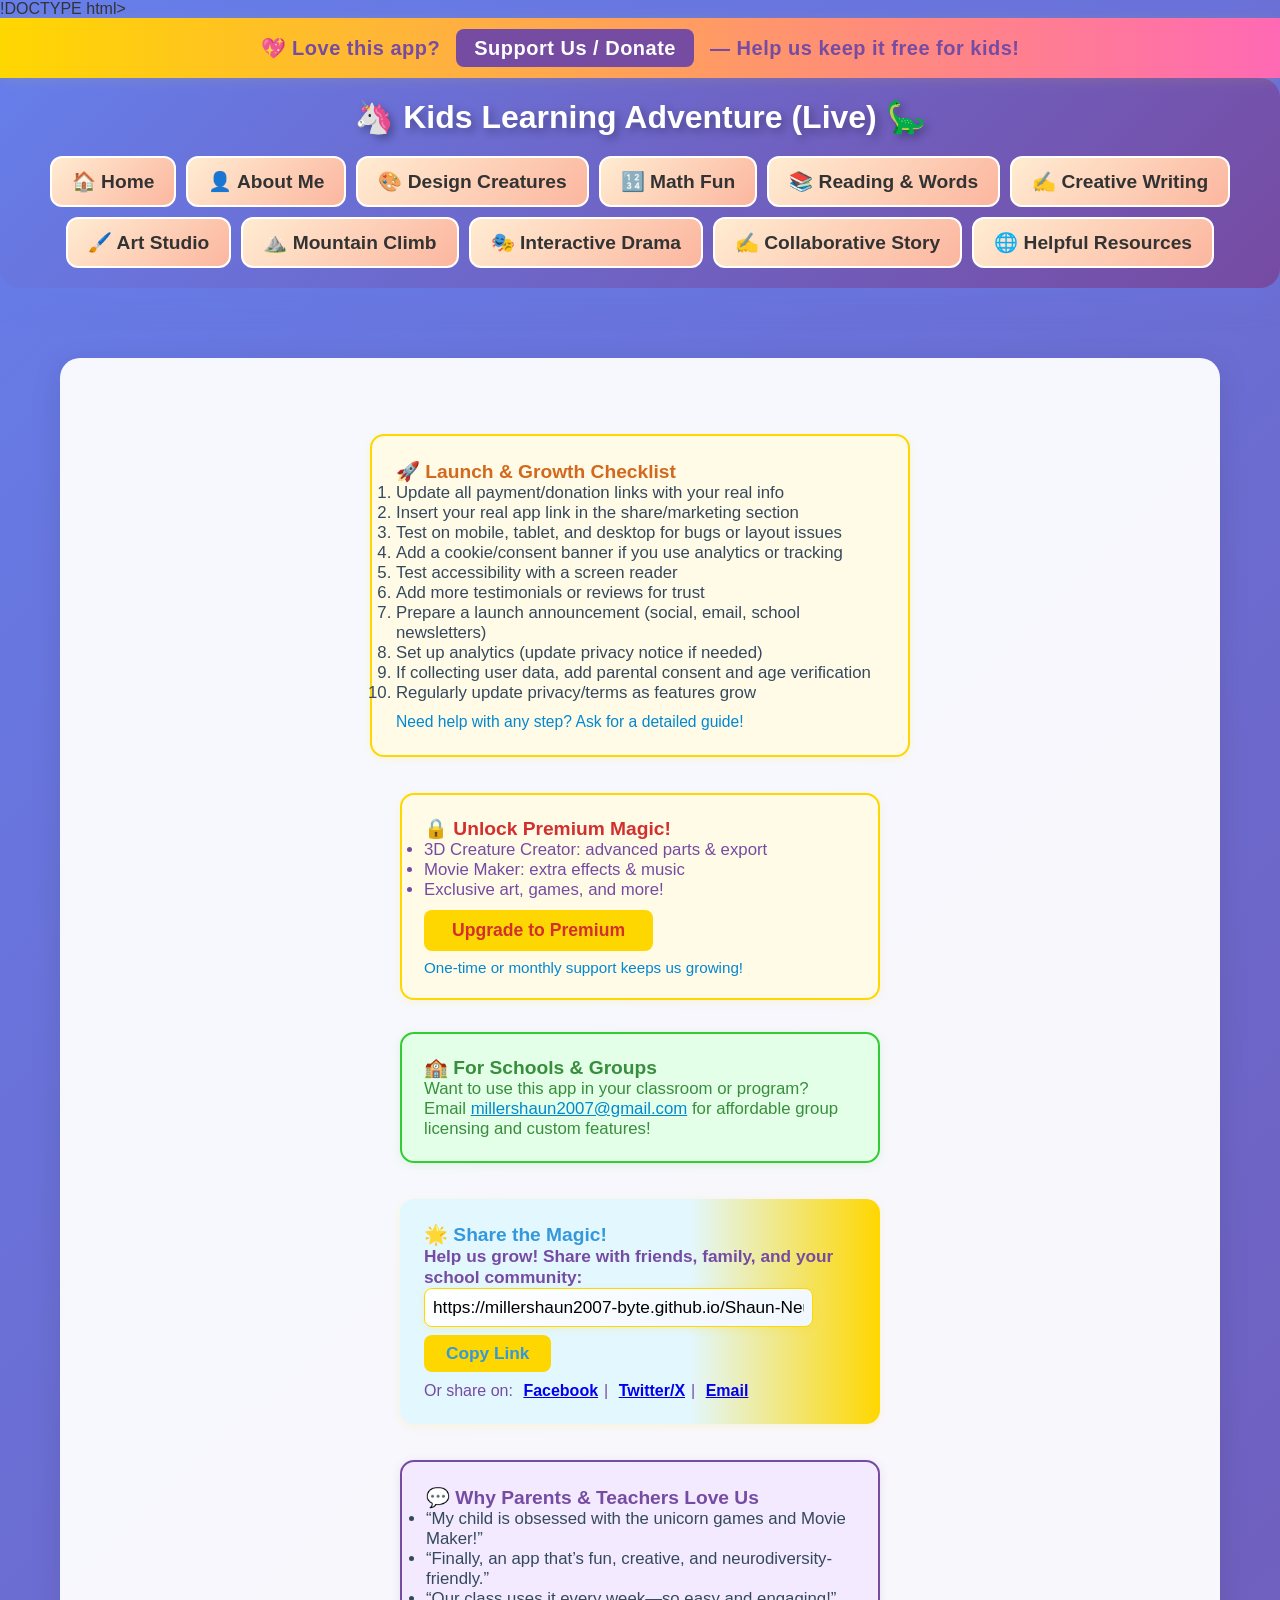
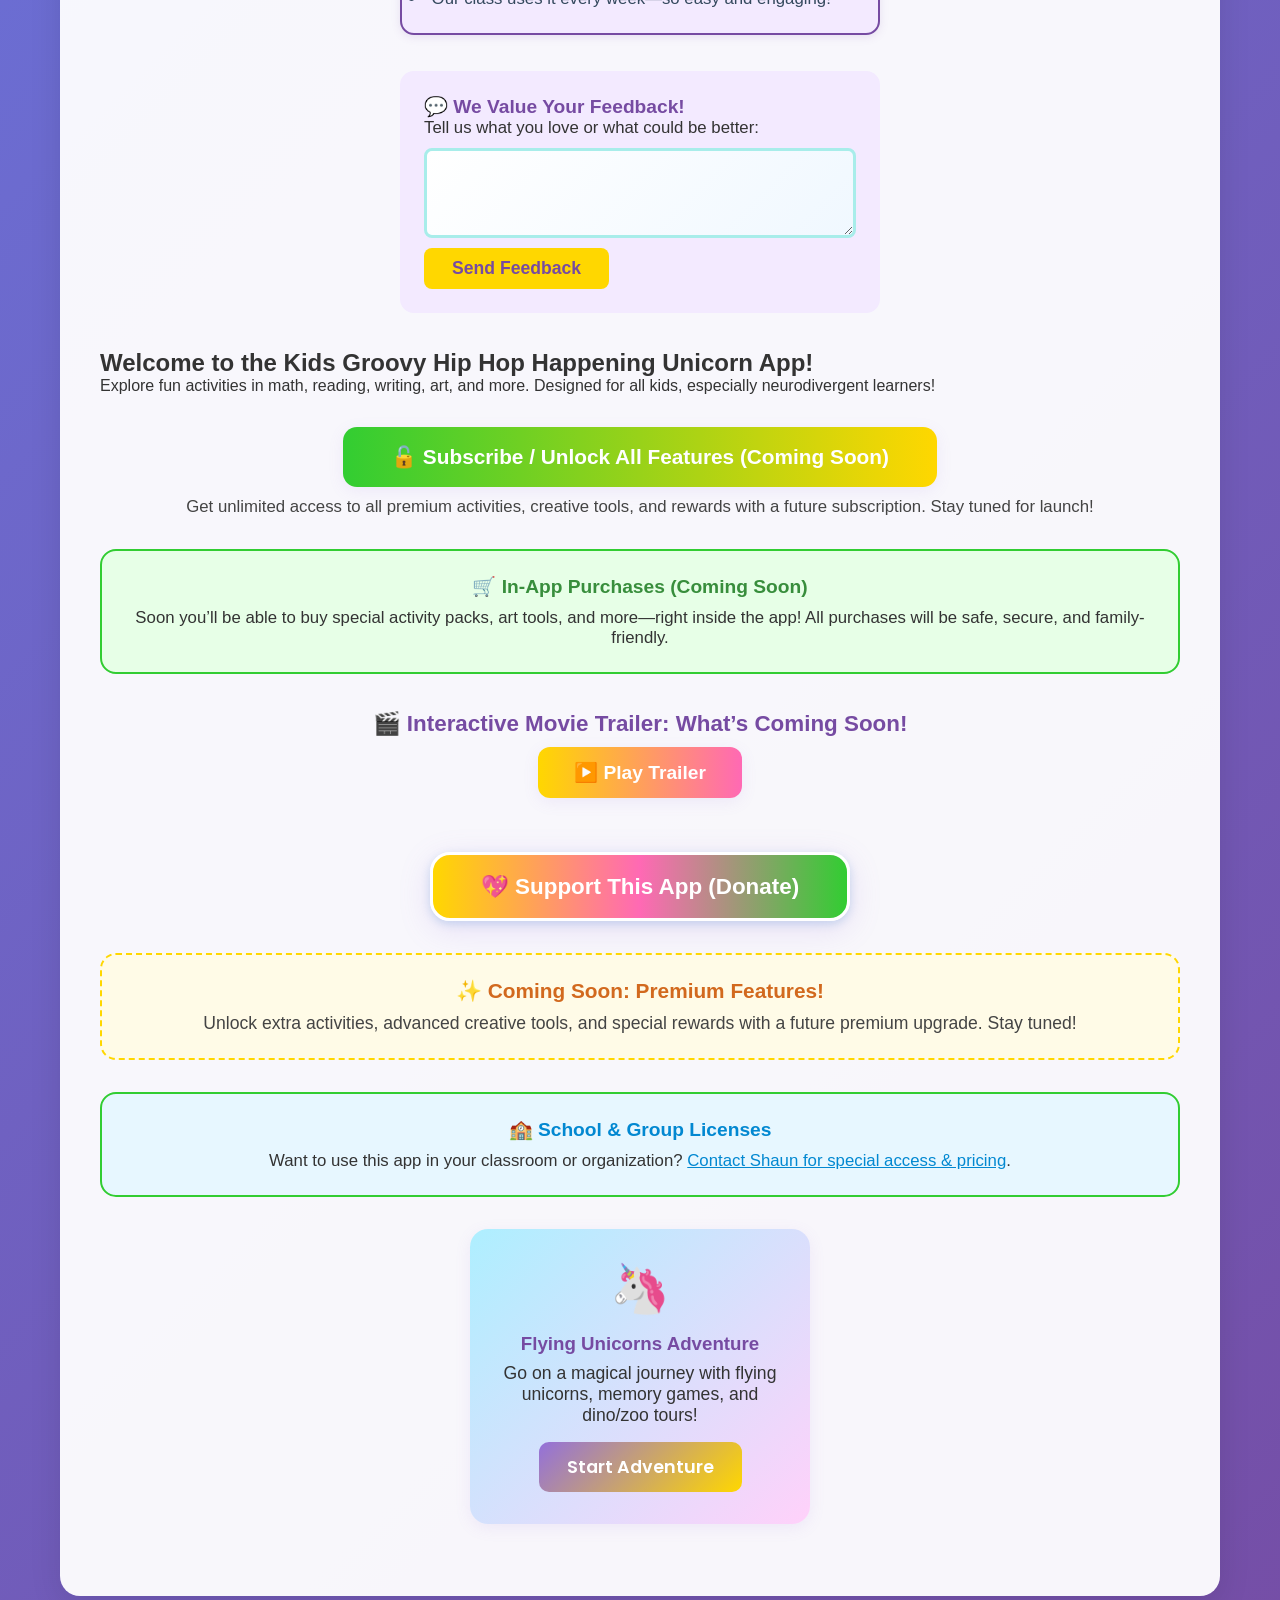
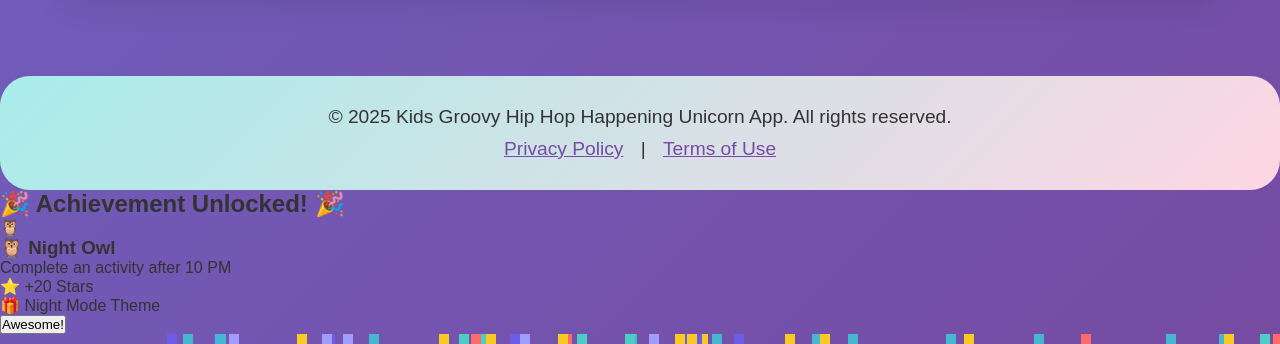
==== commit c818aa6c: "Replace placeholder text and create missing files - Replace YOURNAME with millershaun2007 in Buy Me " ====
--- a/index.html
+++ b/index.html
@@ -16,7 +16,7 @@
 <body>
         <!-- Support/Donate Banner -->
         <div style="background:linear-gradient(90deg,#FFD700 0%,#FF69B4 100%);color:#764ba2;padding:18px 0;text-align:center;font-size:1.25em;font-weight:700;letter-spacing:0.5px;box-shadow:0 2px 12px rgba(255,215,0,0.12);z-index:1001;position:relative;">
-            💖 Love this app? <a href="https://www.buymeacoffee.com/YOURNAME" target="_blank" style="color:#fff;background:#764ba2;padding:8px 18px;border-radius:8px;margin:0 10px;text-decoration:none;font-weight:800;">Support Us / Donate</a> — Help us keep it free for kids!
+            💖 Love this app? <a href="https://www.buymeacoffee.com/millershaun2007" target="_blank" style="color:#fff;background:#764ba2;padding:8px 18px;border-radius:8px;margin:0 10px;text-decoration:none;font-weight:800;">Support Us / Donate</a> — Help us keep it free for kids!
         </div>
     <!-- Main Navigation -->
     <nav class="main-nav">
@@ -30,10 +30,8 @@
             <button class="nav-btn" data-section="writing" aria-label="Creative Writing" tabindex="0" style="font-size:1.2em; min-width:120px; min-height:48px;">✍️ Creative Writing</button>
             <button class="nav-btn" data-section="art" aria-label="Art Studio" tabindex="0" style="font-size:1.2em; min-width:120px; min-height:48px;">🖌️ Art Studio</button>
             <button class="nav-btn" data-section="mountain-climb" aria-label="Mountain Climb Word Game" tabindex="0" style="font-size:1.2em; min-width:120px; min-height:48px;">⛰️ Mountain Climb</button>
-            <button class="nav-btn" data-section="calm-corner" aria-label="Calm Corner" tabindex="0" style="font-size:1.2em; min-width:120px; min-height:48px;">🧘 Calm Corner</button>
             <a href="drama.html" class="nav-btn" aria-label="Interactive Drama" tabindex="0" style="font-size:1.2em; min-width:120px; min-height:48px;">🎭 Interactive Drama</a>
             <a href="collaborative-story.html" class="nav-btn" aria-label="Collaborative Story" tabindex="0" style="font-size:1.2em; min-width:120px; min-height:48px;">✍️ Collaborative Story</a>
-            <a href="parent-resources.html" class="nav-btn" aria-label="Parent Activities" tabindex="0" style="font-size:1.2em; min-width:120px; min-height:48px;">👨‍👩‍👧 Parent Activities</a>
             <a href="resources.html" class="nav-btn" aria-label="Helpful Resources" tabindex="0" style="font-size:1.2em; min-width:120px; min-height:48px;">🌐 Helpful Resources</a>
         </div>
     </nav>
@@ -70,24 +68,24 @@
                                                         <li>Movie Maker: extra effects & music</li>
                                                         <li>Exclusive art, games, and more!</li>
                                                     </ul>
-                                                    <button onclick="window.open('https://www.buymeacoffee.com/YOURNAME','_blank')" style="background:#FFD700;color:#D32F2F;border:none;border-radius:8px;padding:10px 28px;font-size:1.1em;font-weight:700;cursor:pointer;">Upgrade to Premium</button>
+                                                    <button onclick="window.open('https://www.buymeacoffee.com/millershaun2007','_blank')" style="background:#FFD700;color:#D32F2F;border:none;border-radius:8px;padding:10px 28px;font-size:1.1em;font-weight:700;cursor:pointer;">Upgrade to Premium</button>
                                                     <div style="margin-top:8px;font-size:0.95em;color:#0288D1;">One-time or monthly support keeps us growing!</div>
                                                 </div>
                                                 <!-- School/Group License Info -->
                                                 <div style="margin: 32px 0; background: #e3ffe7; border-radius: 14px; padding: 22px; max-width: 480px; margin-left:auto; margin-right:auto; border:2px solid #32CD32; box-shadow:0 2px 10px #32CD3222;">
                                                     <h3 style="color:#388e3c; font-size:1.2em;">🏫 For Schools & Groups</h3>
-                                                    <p style="font-size:1.05em; color:#388e3c;">Want to use this app in your classroom or program? <br>Email <a href="mailto:your@email.com" style="color:#0288D1;">your@email.com</a> for affordable group licensing and custom features!</p>
+                                                    <p style="font-size:1.05em; color:#388e3c;">Want to use this app in your classroom or program? <br>Email <a href="mailto:millershaun2007@gmail.com" style="color:#0288D1;">millershaun2007@gmail.com</a> for affordable group licensing and custom features!</p>
                                                 </div>
                                     <!-- Marketing/Share Section -->
                                     <div style="margin: 36px 0; background: linear-gradient(90deg,#e3f7ff 60%,#FFD700 100%); border-radius: 14px; padding: 24px; max-width: 480px; margin-left:auto; margin-right:auto; box-shadow:0 2px 10px #FFD70022;">
                                         <h3 style="color:#3498DB; font-size:1.2em;">🌟 Share the Magic!</h3>
                                         <p style="font-size:1.08em; font-weight:600; color:#764ba2;">Help us grow! Share with friends, family, and your school community:</p>
-                                        <input type="text" value="https://your-app-link-here.com" readonly style="width:90%;padding:8px;border-radius:8px;border:1.5px solid #FFD700;font-size:1.08em;margin-bottom:8px;box-shadow:0 2px 8px #FFD70033;" onclick="this.select()">
-                                        <button onclick="navigator.clipboard.writeText('https://your-app-link-here.com');this.textContent='Copied!';setTimeout(()=>this.textContent='Copy Link',1500);" style="background:#FFD700;color:#3498DB;border:none;border-radius:8px;padding:8px 22px;font-size:1.08em;font-weight:700;cursor:pointer;">Copy Link</button>
+                                        <input type="text" value="https://millershaun2007-byte.github.io/Shaun-Neurodiverse-Wacky-App/" readonly style="width:90%;padding:8px;border-radius:8px;border:1.5px solid #FFD700;font-size:1.08em;margin-bottom:8px;box-shadow:0 2px 8px #FFD70033;" onclick="this.select()">
+                                        <button onclick="navigator.clipboard.writeText('https://millershaun2007-byte.github.io/Shaun-Neurodiverse-Wacky-App/');this.textContent='Copied!';setTimeout(()=>this.textContent='Copy Link',1500);" style="background:#FFD700;color:#3498DB;border:none;border-radius:8px;padding:8px 22px;font-size:1.08em;font-weight:700;cursor:pointer;">Copy Link</button>
                                         <div style="margin-top:10px;font-size:1em;color:#764ba2;">Or share on:
-                                            <a href="https://www.facebook.com/sharer/sharer.php?u=https://your-app-link-here.com" target="_blank" style="margin:0 6px;font-weight:700;">Facebook</a>|
-                                            <a href="https://twitter.com/intent/tweet?url=https://your-app-link-here.com&text=Check%20out%20this%20amazing%20kids%20learning%20app!" target="_blank" style="margin:0 6px;font-weight:700;">Twitter/X</a>|
-                                            <a href="mailto:?subject=Try%20this%20Kids%20Learning%20App!&body=Check%20out%20this%20magical%20app:%20https://your-app-link-here.com" style="margin:0 6px;font-weight:700;">Email</a>
+                                            <a href="https://www.facebook.com/sharer/sharer.php?u=https://millershaun2007-byte.github.io/Shaun-Neurodiverse-Wacky-App/" target="_blank" style="margin:0 6px;font-weight:700;">Facebook</a>|
+                                            <a href="https://twitter.com/intent/tweet?url=https://millershaun2007-byte.github.io/Shaun-Neurodiverse-Wacky-App/&text=Check%20out%20this%20amazing%20kids%20learning%20app!" target="_blank" style="margin:0 6px;font-weight:700;">Twitter/X</a>|
+                                            <a href="mailto:?subject=Try%20this%20Kids%20Learning%20App!&body=Check%20out%20this%20magical%20app:%20https://millershaun2007-byte.github.io/Shaun-Neurodiverse-Wacky-App/" style="margin:0 6px;font-weight:700;">Email</a>
                                         </div>
                                     </div>
                                     <!-- Testimonials Section -->
@@ -272,61 +270,8 @@
 
         <!-- Calm Corner Section -->
         <section id="calm-corner" class="content-section">
-            <h2>🧘 Calm Corner 💜</h2>
-            <div id="calm-corner-app">
-                <!-- Feelings Check-in -->
-                <div id="feelings-checkin" style="margin: 24px auto; max-width: 600px; background: linear-gradient(135deg, #e3f7ff 0%, #f3eaff 100%); border-radius: 20px; padding: 30px; box-shadow: 0 4px 16px rgba(147,112,219,0.15);">
-                    <h3 style="color: #764ba2; text-align: center; margin-bottom: 20px;">How are you feeling?</h3>
-                    <div id="feelings-emojis" style="display: flex; justify-content: space-around; flex-wrap: wrap; gap: 15px; margin-bottom: 20px;">
-                        <button class="feeling-btn" data-feeling="happy" style="font-size: 3em; border: none; background: transparent; cursor: pointer; transition: transform 0.2s;" aria-label="Happy">😊</button>
-                        <button class="feeling-btn" data-feeling="calm" style="font-size: 3em; border: none; background: transparent; cursor: pointer; transition: transform 0.2s;" aria-label="Calm">😌</button>
-                        <button class="feeling-btn" data-feeling="worried" style="font-size: 3em; border: none; background: transparent; cursor: pointer; transition: transform 0.2s;" aria-label="Worried">😰</button>
-                        <button class="feeling-btn" data-feeling="sad" style="font-size: 3em; border: none; background: transparent; cursor: pointer; transition: transform 0.2s;" aria-label="Sad">😢</button>
-                        <button class="feeling-btn" data-feeling="angry" style="font-size: 3em; border: none; background: transparent; cursor: pointer; transition: transform 0.2s;" aria-label="Angry">😠</button>
-                        <button class="feeling-btn" data-feeling="excited" style="font-size: 3em; border: none; background: transparent; cursor: pointer; transition: transform 0.2s;" aria-label="Excited">🤩</button>
-                    </div>
-                    <p id="feeling-response" style="text-align: center; color: #555; font-size: 1.1em; min-height: 30px;"></p>
-                </div>
-
-                <!-- Breathing Exercise -->
-                <div id="breathing-container" style="margin: 24px auto; max-width: 600px; background: linear-gradient(135deg, #d4fc79 0%, #96e6a1 100%); border-radius: 20px; padding: 30px; box-shadow: 0 4px 16px rgba(147,112,219,0.15); text-align: center;">
-                    <h3 style="color: #2d5016; margin-bottom: 20px;">✨ Breathing Exercise ✨</h3>
-                    <div id="breathing-circle" style="width: 200px; height: 200px; margin: 30px auto; background: linear-gradient(135deg, #667eea 0%, #764ba2 100%); border-radius: 50%; display: flex; align-items: center; justify-content: center; box-shadow: 0 8px 32px rgba(102,126,234,0.4); transition: transform 3s ease-in-out;"></div>
-                    <p id="breathing-instruction" style="font-size: 1.5em; color: #2d5016; font-weight: 600; min-height: 50px; margin: 20px 0;">Click Start to begin</p>
-                    <button id="start-breathing-btn" style="background: linear-gradient(135deg, #9370DB, #FFD700); color: white; border: none; padding: 15px 40px; border-radius: 15px; font-size: 1.2em; font-weight: 600; cursor: pointer; box-shadow: 0 4px 16px rgba(147,112,219,0.3); margin: 10px;">Start Breathing</button>
-                    <button id="stop-breathing-btn" style="background: linear-gradient(135deg, #f093fb, #f5576c); color: white; border: none; padding: 15px 40px; border-radius: 15px; font-size: 1.2em; font-weight: 600; cursor: pointer; box-shadow: 0 4px 16px rgba(240,147,251,0.3); margin: 10px; display: none;">Stop</button>
-                </div>
-
-                <!-- Sensory Activities -->
-                <div id="sensory-activities" style="margin: 24px auto; max-width: 600px; background: linear-gradient(135deg, #ffecd2 0%, #fcb69f 100%); border-radius: 20px; padding: 30px; box-shadow: 0 4px 16px rgba(147,112,219,0.15);">
-                    <h3 style="color: #d2691e; text-align: center; margin-bottom: 20px;">🌈 Sensory Activities 🌈</h3>
-                    <div style="display: grid; grid-template-columns: repeat(auto-fit, minmax(150px, 1fr)); gap: 15px;">
-                        <button id="bubbles-btn" class="sensory-btn" style="background: linear-gradient(135deg, #a8edea 0%, #fed6e3 100%); border: none; padding: 20px; border-radius: 15px; font-size: 1.1em; font-weight: 600; cursor: pointer; box-shadow: 0 4px 16px rgba(168,237,234,0.3); color: #333;">🫧 Floating Bubbles</button>
-                        <button id="waves-btn" class="sensory-btn" style="background: linear-gradient(135deg, #4facfe 0%, #00f2fe 100%); border: none; padding: 20px; border-radius: 15px; font-size: 1.1em; font-weight: 600; cursor: pointer; box-shadow: 0 4px 16px rgba(79,172,254,0.3); color: #fff;">🌊 Gentle Waves</button>
-                        <button id="sparkles-btn" class="sensory-btn" style="background: linear-gradient(135deg, #fa709a 0%, #fee140 100%); border: none; padding: 20px; border-radius: 15px; font-size: 1.1em; font-weight: 600; cursor: pointer; box-shadow: 0 4px 16px rgba(250,112,154,0.3); color: #fff;">✨ Sparkles</button>
-                        <button id="stop-animation-btn" class="sensory-btn" style="background: linear-gradient(135deg, #667eea 0%, #764ba2 100%); border: none; padding: 20px; border-radius: 15px; font-size: 1.1em; font-weight: 600; cursor: pointer; box-shadow: 0 4px 16px rgba(102,126,234,0.3); color: #fff;">⏸️ Stop Animation</button>
-                    </div>
-                    <div id="animation-canvas" style="position: relative; height: 300px; margin-top: 20px; border-radius: 15px; overflow: hidden; background: rgba(255,255,255,0.3);"></div>
-                </div>
-
-                <!-- Mindfulness Prompts -->
-                <div id="mindfulness-prompts" style="margin: 24px auto; max-width: 600px; background: linear-gradient(135deg, #ff9a9e 0%, #fecfef 100%); border-radius: 20px; padding: 30px; box-shadow: 0 4px 16px rgba(147,112,219,0.15); text-align: center;">
-                    <h3 style="color: #c2185b; margin-bottom: 20px;">🧠 Mindfulness Moment 🧠</h3>
-                    <p id="mindfulness-text" style="font-size: 1.3em; color: #4a148c; font-weight: 500; line-height: 1.6; min-height: 80px;">Notice 3 things you can see right now...</p>
-                    <button id="new-mindfulness-btn" style="background: linear-gradient(135deg, #9370DB, #FFD700); color: white; border: none; padding: 15px 40px; border-radius: 15px; font-size: 1.2em; font-weight: 600; cursor: pointer; box-shadow: 0 4px 16px rgba(147,112,219,0.3); margin-top: 20px;">New Prompt</button>
-                </div>
-
-                <!-- Audio Controls -->
-                <div id="audio-controls" style="margin: 24px auto; max-width: 600px; background: linear-gradient(135deg, #fbc2eb 0%, #a6c1ee 100%); border-radius: 20px; padding: 30px; box-shadow: 0 4px 16px rgba(147,112,219,0.15); text-align: center;">
-                    <h3 style="color: #4a148c; margin-bottom: 20px;">🎵 Calming Sounds 🎵</h3>
-                    <div style="margin-bottom: 20px;">
-                        <label for="volume-slider" style="display: block; color: #4a148c; font-weight: 600; margin-bottom: 10px;">Volume</label>
-                        <input type="range" id="volume-slider" min="0" max="100" value="50" style="width: 80%; max-width: 300px;">
-                        <span id="volume-display" style="display: block; margin-top: 10px; color: #4a148c; font-size: 1.1em;">50%</span>
-                    </div>
-                    <p style="color: #555; font-size: 0.95em; font-style: italic;">🔊 Background music coming soon!</p>
-                </div>
-            </div>
+            <h2>Calm Corner</h2>
+            <div id="calm-corner-app"></div>
         </section>
     </main>
 
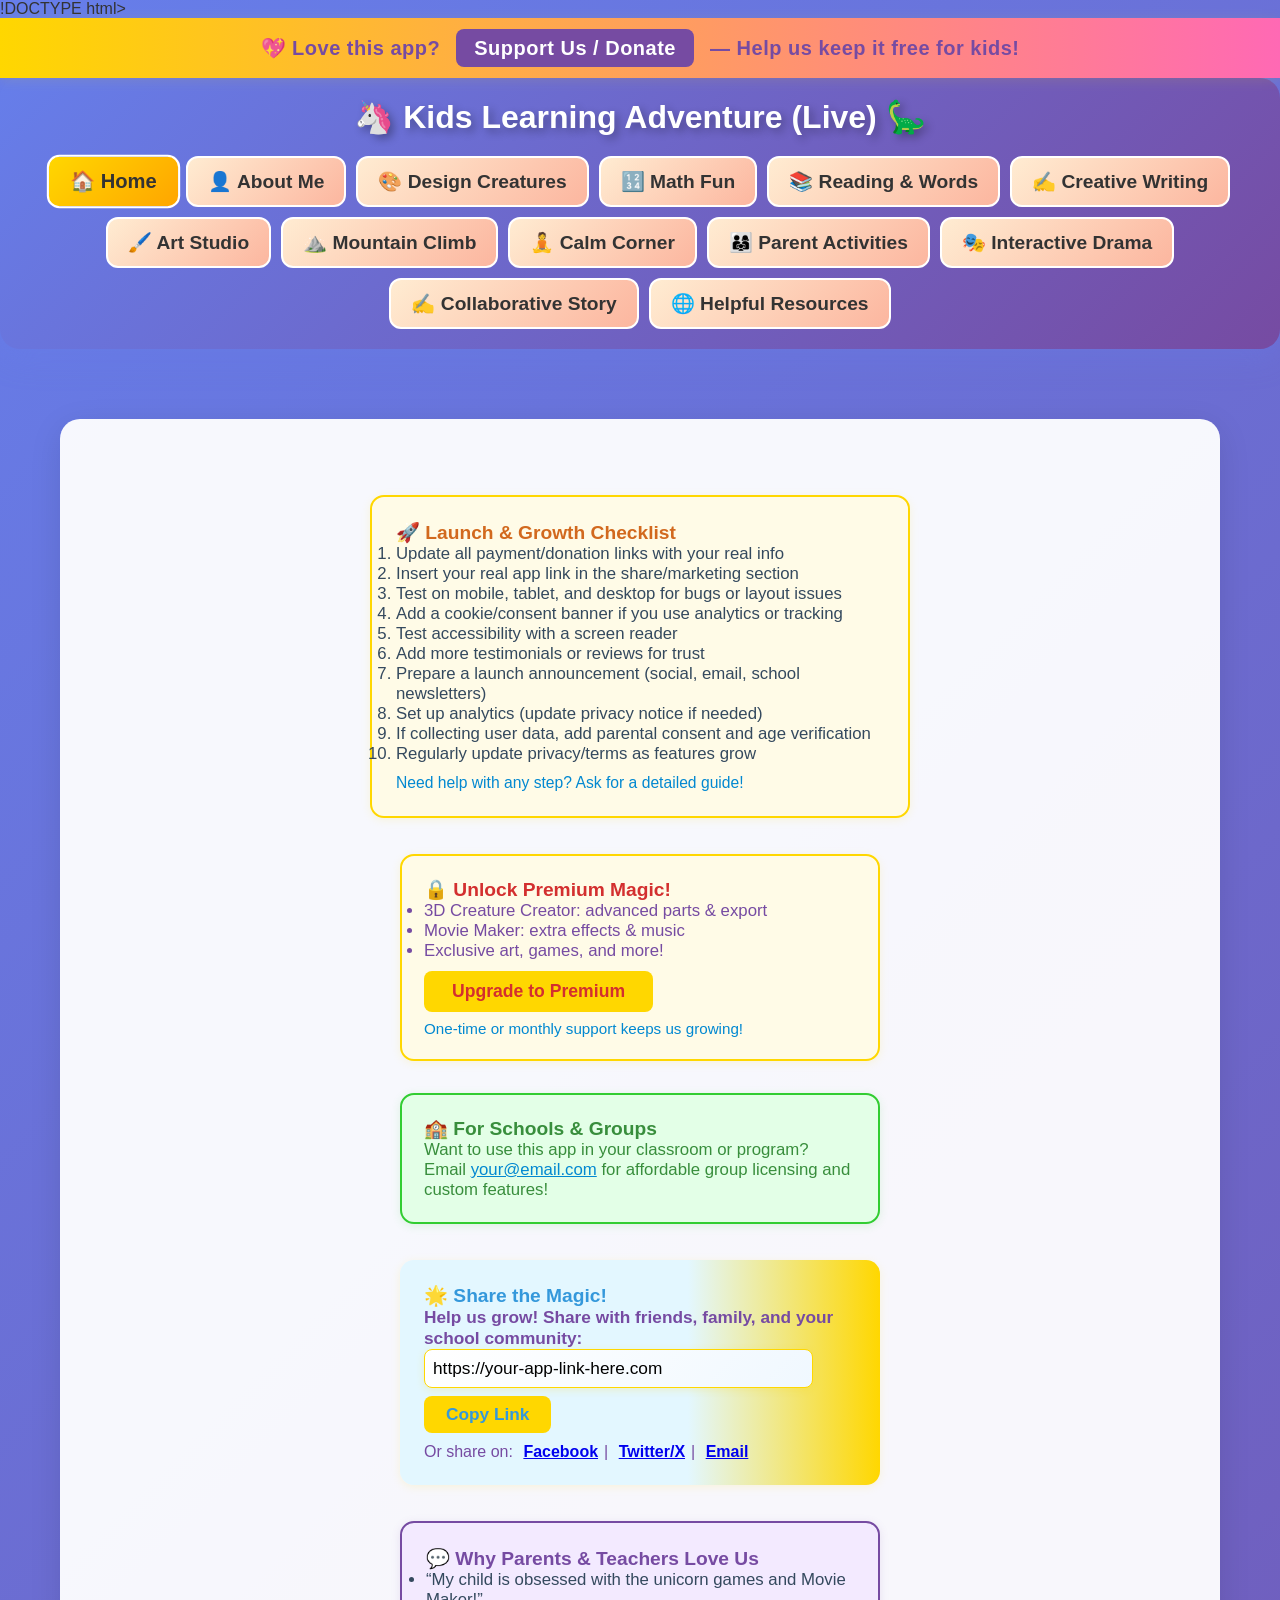
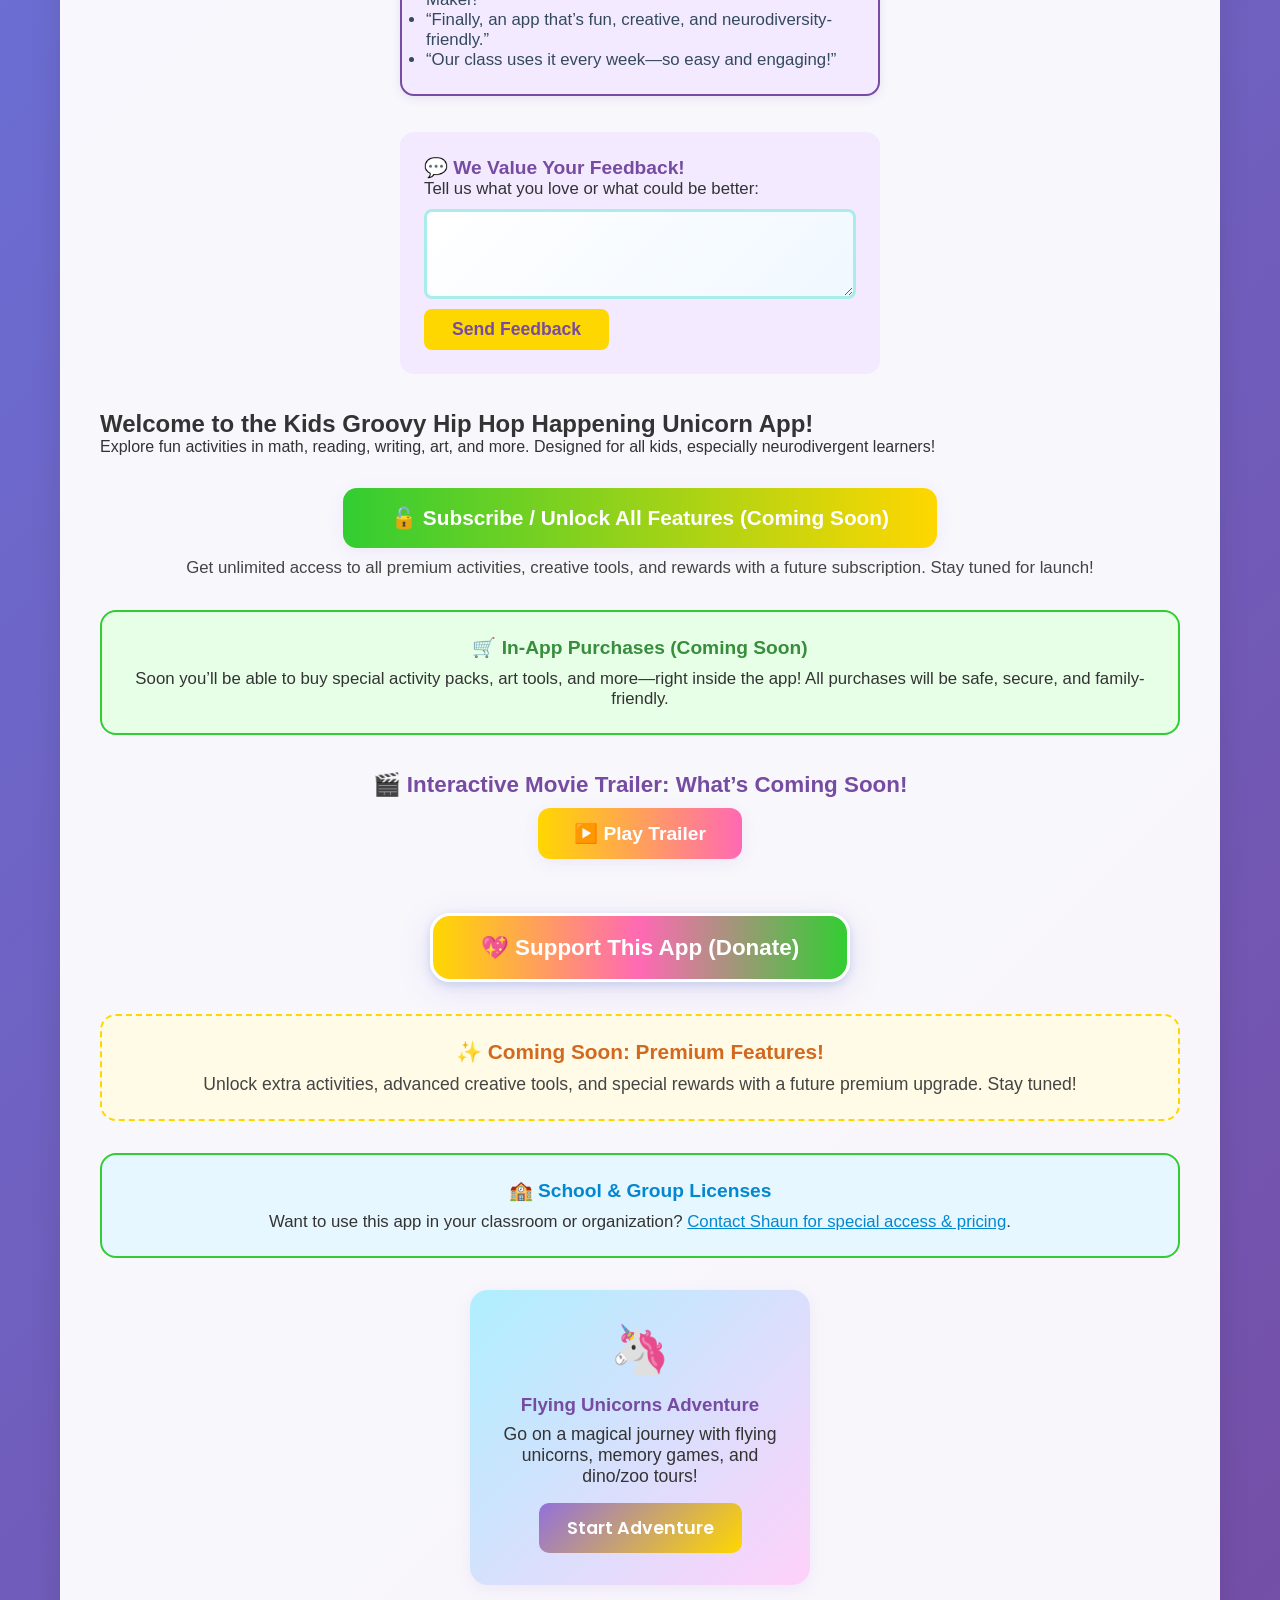
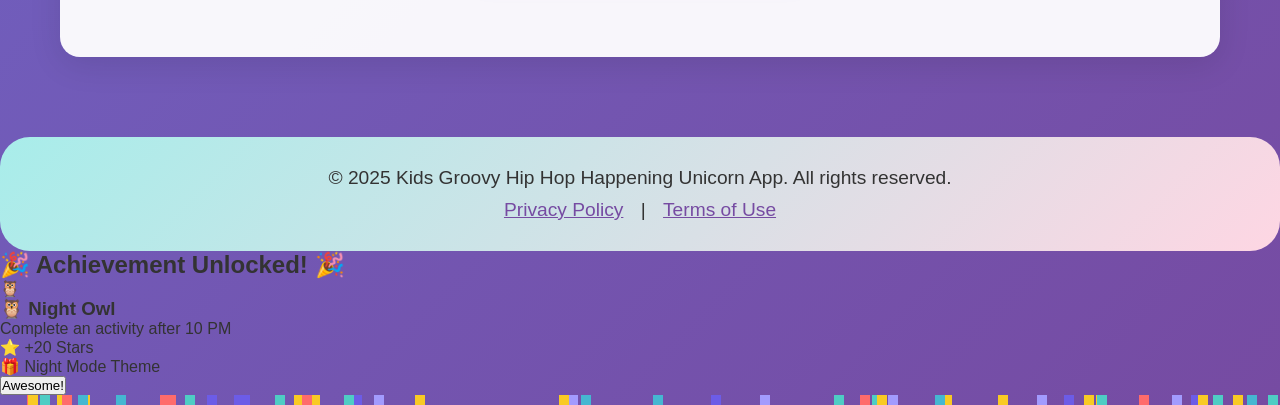
==== commit 0a56bf19: "Merge 82ce0311ea4de424d97de645a37fec4abf1e21e7 into 961bef2c76e831af0a0e7a43759e8d2218918889" ====
--- a/index.html
+++ b/index.html
@@ -16,7 +16,7 @@
 <body>
         <!-- Support/Donate Banner -->
         <div style="background:linear-gradient(90deg,#FFD700 0%,#FF69B4 100%);color:#764ba2;padding:18px 0;text-align:center;font-size:1.25em;font-weight:700;letter-spacing:0.5px;box-shadow:0 2px 12px rgba(255,215,0,0.12);z-index:1001;position:relative;">
-            💖 Love this app? <a href="https://www.buymeacoffee.com/millershaun2007" target="_blank" style="color:#fff;background:#764ba2;padding:8px 18px;border-radius:8px;margin:0 10px;text-decoration:none;font-weight:800;">Support Us / Donate</a> — Help us keep it free for kids!
+            💖 Love this app? <a href="https://www.buymeacoffee.com/YOURNAME" target="_blank" style="color:#fff;background:#764ba2;padding:8px 18px;border-radius:8px;margin:0 10px;text-decoration:none;font-weight:800;">Support Us / Donate</a> — Help us keep it free for kids!
         </div>
     <!-- Main Navigation -->
     <nav class="main-nav">
@@ -30,6 +30,8 @@
             <button class="nav-btn" data-section="writing" aria-label="Creative Writing" tabindex="0" style="font-size:1.2em; min-width:120px; min-height:48px;">✍️ Creative Writing</button>
             <button class="nav-btn" data-section="art" aria-label="Art Studio" tabindex="0" style="font-size:1.2em; min-width:120px; min-height:48px;">🖌️ Art Studio</button>
             <button class="nav-btn" data-section="mountain-climb" aria-label="Mountain Climb Word Game" tabindex="0" style="font-size:1.2em; min-width:120px; min-height:48px;">⛰️ Mountain Climb</button>
+            <button class="nav-btn" data-section="calm-corner" aria-label="Calm Corner" tabindex="0" style="font-size:1.2em; min-width:120px; min-height:48px;">🧘 Calm Corner</button>
+            <button class="nav-btn" data-section="parent-activities" aria-label="Parent Activities" tabindex="0" style="font-size:1.2em; min-width:120px; min-height:48px;">👨‍👩‍👧 Parent Activities</button>
             <a href="drama.html" class="nav-btn" aria-label="Interactive Drama" tabindex="0" style="font-size:1.2em; min-width:120px; min-height:48px;">🎭 Interactive Drama</a>
             <a href="collaborative-story.html" class="nav-btn" aria-label="Collaborative Story" tabindex="0" style="font-size:1.2em; min-width:120px; min-height:48px;">✍️ Collaborative Story</a>
             <a href="resources.html" class="nav-btn" aria-label="Helpful Resources" tabindex="0" style="font-size:1.2em; min-width:120px; min-height:48px;">🌐 Helpful Resources</a>
@@ -68,24 +70,24 @@
                                                         <li>Movie Maker: extra effects & music</li>
                                                         <li>Exclusive art, games, and more!</li>
                                                     </ul>
-                                                    <button onclick="window.open('https://www.buymeacoffee.com/millershaun2007','_blank')" style="background:#FFD700;color:#D32F2F;border:none;border-radius:8px;padding:10px 28px;font-size:1.1em;font-weight:700;cursor:pointer;">Upgrade to Premium</button>
+                                                    <button onclick="window.open('https://www.buymeacoffee.com/YOURNAME','_blank')" style="background:#FFD700;color:#D32F2F;border:none;border-radius:8px;padding:10px 28px;font-size:1.1em;font-weight:700;cursor:pointer;">Upgrade to Premium</button>
                                                     <div style="margin-top:8px;font-size:0.95em;color:#0288D1;">One-time or monthly support keeps us growing!</div>
                                                 </div>
                                                 <!-- School/Group License Info -->
                                                 <div style="margin: 32px 0; background: #e3ffe7; border-radius: 14px; padding: 22px; max-width: 480px; margin-left:auto; margin-right:auto; border:2px solid #32CD32; box-shadow:0 2px 10px #32CD3222;">
                                                     <h3 style="color:#388e3c; font-size:1.2em;">🏫 For Schools & Groups</h3>
-                                                    <p style="font-size:1.05em; color:#388e3c;">Want to use this app in your classroom or program? <br>Email <a href="mailto:millershaun2007@gmail.com" style="color:#0288D1;">millershaun2007@gmail.com</a> for affordable group licensing and custom features!</p>
+                                                    <p style="font-size:1.05em; color:#388e3c;">Want to use this app in your classroom or program? <br>Email <a href="mailto:your@email.com" style="color:#0288D1;">your@email.com</a> for affordable group licensing and custom features!</p>
                                                 </div>
                                     <!-- Marketing/Share Section -->
                                     <div style="margin: 36px 0; background: linear-gradient(90deg,#e3f7ff 60%,#FFD700 100%); border-radius: 14px; padding: 24px; max-width: 480px; margin-left:auto; margin-right:auto; box-shadow:0 2px 10px #FFD70022;">
                                         <h3 style="color:#3498DB; font-size:1.2em;">🌟 Share the Magic!</h3>
                                         <p style="font-size:1.08em; font-weight:600; color:#764ba2;">Help us grow! Share with friends, family, and your school community:</p>
-                                        <input type="text" value="https://millershaun2007-byte.github.io/Shaun-Neurodiverse-Wacky-App/" readonly style="width:90%;padding:8px;border-radius:8px;border:1.5px solid #FFD700;font-size:1.08em;margin-bottom:8px;box-shadow:0 2px 8px #FFD70033;" onclick="this.select()">
-                                        <button onclick="navigator.clipboard.writeText('https://millershaun2007-byte.github.io/Shaun-Neurodiverse-Wacky-App/');this.textContent='Copied!';setTimeout(()=>this.textContent='Copy Link',1500);" style="background:#FFD700;color:#3498DB;border:none;border-radius:8px;padding:8px 22px;font-size:1.08em;font-weight:700;cursor:pointer;">Copy Link</button>
+                                        <input type="text" value="https://your-app-link-here.com" readonly style="width:90%;padding:8px;border-radius:8px;border:1.5px solid #FFD700;font-size:1.08em;margin-bottom:8px;box-shadow:0 2px 8px #FFD70033;" onclick="this.select()">
+                                        <button onclick="navigator.clipboard.writeText('https://your-app-link-here.com');this.textContent='Copied!';setTimeout(()=>this.textContent='Copy Link',1500);" style="background:#FFD700;color:#3498DB;border:none;border-radius:8px;padding:8px 22px;font-size:1.08em;font-weight:700;cursor:pointer;">Copy Link</button>
                                         <div style="margin-top:10px;font-size:1em;color:#764ba2;">Or share on:
-                                            <a href="https://www.facebook.com/sharer/sharer.php?u=https://millershaun2007-byte.github.io/Shaun-Neurodiverse-Wacky-App/" target="_blank" style="margin:0 6px;font-weight:700;">Facebook</a>|
-                                            <a href="https://twitter.com/intent/tweet?url=https://millershaun2007-byte.github.io/Shaun-Neurodiverse-Wacky-App/&text=Check%20out%20this%20amazing%20kids%20learning%20app!" target="_blank" style="margin:0 6px;font-weight:700;">Twitter/X</a>|
-                                            <a href="mailto:?subject=Try%20this%20Kids%20Learning%20App!&body=Check%20out%20this%20magical%20app:%20https://millershaun2007-byte.github.io/Shaun-Neurodiverse-Wacky-App/" style="margin:0 6px;font-weight:700;">Email</a>
+                                            <a href="https://www.facebook.com/sharer/sharer.php?u=https://your-app-link-here.com" target="_blank" style="margin:0 6px;font-weight:700;">Facebook</a>|
+                                            <a href="https://twitter.com/intent/tweet?url=https://your-app-link-here.com&text=Check%20out%20this%20amazing%20kids%20learning%20app!" target="_blank" style="margin:0 6px;font-weight:700;">Twitter/X</a>|
+                                            <a href="mailto:?subject=Try%20this%20Kids%20Learning%20App!&body=Check%20out%20this%20magical%20app:%20https://your-app-link-here.com" style="margin:0 6px;font-weight:700;">Email</a>
                                         </div>
                                     </div>
                                     <!-- Testimonials Section -->
@@ -270,8 +272,196 @@
 
         <!-- Calm Corner Section -->
         <section id="calm-corner" class="content-section">
-            <h2>Calm Corner</h2>
-            <div id="calm-corner-app"></div>
+            <h2>🧘 Calm Corner 💜</h2>
+            <p style="text-align: center; font-size: 1.2em; color: #555; margin-bottom: 30px;">Take a deep breath and relax. This is your peaceful space.</p>
+            
+            <!-- Breathing Animation -->
+            <div id="breathing-container" style="text-align: center; margin: 40px auto;">
+                <div id="breathing-circle" style="width: 200px; height: 200px; margin: 0 auto 30px; border-radius: 50%; background: linear-gradient(135deg, #667eea 0%, #764ba2 100%); display: flex; align-items: center; justify-content: center; box-shadow: 0 8px 32px rgba(102, 126, 234, 0.4);"></div>
+                <div id="breathing-text" style="font-size: 1.8em; font-weight: bold; color: #667eea; margin-bottom: 20px;">Click Start to Begin</div>
+                <div style="margin: 20px 0;">
+                    <button id="start-breathing-btn" class="calm-btn" style="margin: 10px;">▶️ Start Breathing</button>
+                    <button id="pause-breathing-btn" class="calm-btn" style="margin: 10px; display: none;">⏸️ Pause</button>
+                </div>
+                <div style="margin-top: 20px;">
+                    <label style="font-size: 1.1em; color: #555;">Breathing Pattern: </label>
+                    <select id="breathing-pattern" style="font-size: 1.1em; padding: 8px; border-radius: 8px; border: 2px solid #667eea;">
+                        <option value="444">4-4-4 (Breathe In, Hold, Breathe Out)</option>
+                        <option value="478">4-7-8 (Breathe In, Hold, Breathe Out)</option>
+                    </select>
+                </div>
+            </div>
+
+            <!-- Calming Colors -->
+            <div id="calming-colors" style="margin: 40px auto; text-align: center;">
+                <h3 style="color: #764ba2;">✨ Calming Colors</h3>
+                <p style="color: #555;">Pick a color that makes you feel calm</p>
+                <div style="display: flex; justify-content: center; flex-wrap: wrap; gap: 15px; margin-top: 20px;">
+                    <button class="color-btn" data-color="lavender" style="background: linear-gradient(135deg, #E6E6FA, #DDA0DD); width: 80px; height: 80px; border: none; border-radius: 50%; cursor: pointer; box-shadow: 0 4px 12px rgba(0,0,0,0.2);">💜</button>
+                    <button class="color-btn" data-color="skyblue" style="background: linear-gradient(135deg, #87CEEB, #4682B4); width: 80px; height: 80px; border: none; border-radius: 50%; cursor: pointer; box-shadow: 0 4px 12px rgba(0,0,0,0.2);">💙</button>
+                    <button class="color-btn" data-color="softgreen" style="background: linear-gradient(135deg, #98FB98, #3CB371); width: 80px; height: 80px; border: none; border-radius: 50%; cursor: pointer; box-shadow: 0 4px 12px rgba(0,0,0,0.2);">💚</button>
+                    <button class="color-btn" data-color="peachy" style="background: linear-gradient(135deg, #FFDAB9, #FFB6C1); width: 80px; height: 80px; border: none; border-radius: 50%; cursor: pointer; box-shadow: 0 4px 12px rgba(0,0,0,0.2);">🧡</button>
+                </div>
+            </div>
+
+            <!-- Soothing Sounds -->
+            <div id="soothing-sounds" style="margin: 40px auto; text-align: center; max-width: 600px;">
+                <h3 style="color: #764ba2;">🎵 Soothing Sounds</h3>
+                <div style="margin: 20px 0;">
+                    <button class="sound-btn" data-sound="ocean" style="margin: 10px; padding: 15px 25px; font-size: 1.1em; border: none; border-radius: 12px; background: linear-gradient(135deg, #00d4ff, #0099cc); color: white; cursor: pointer; box-shadow: 0 4px 12px rgba(0,0,0,0.2);">🌊 Ocean Waves</button>
+                    <button class="sound-btn" data-sound="rain" style="margin: 10px; padding: 15px 25px; font-size: 1.1em; border: none; border-radius: 12px; background: linear-gradient(135deg, #6c757d, #495057); color: white; cursor: pointer; box-shadow: 0 4px 12px rgba(0,0,0,0.2);">🌧️ Rain</button>
+                    <button class="sound-btn" data-sound="music" style="margin: 10px; padding: 15px 25px; font-size: 1.1em; border: none; border-radius: 12px; background: linear-gradient(135deg, #ffd700, #ffaa00); color: white; cursor: pointer; box-shadow: 0 4px 12px rgba(0,0,0,0.2);">🎶 Gentle Music</button>
+                    <button id="stop-sound-btn" style="margin: 10px; padding: 15px 25px; font-size: 1.1em; border: none; border-radius: 12px; background: #dc3545; color: white; cursor: pointer; box-shadow: 0 4px 12px rgba(0,0,0,0.2);">⏹️ Stop Sound</button>
+                </div>
+                <div style="margin-top: 20px;">
+                    <label style="font-size: 1.1em; color: #555;">Volume: </label>
+                    <input type="range" id="sound-volume" min="0" max="100" value="50" style="width: 200px; vertical-align: middle;">
+                    <span id="volume-display" style="margin-left: 10px; font-size: 1.1em; color: #555;">50%</span>
+                </div>
+            </div>
+
+            <!-- Mindfulness Prompts -->
+            <div id="mindfulness-prompts" style="margin: 40px auto; text-align: center; max-width: 600px;">
+                <h3 style="color: #764ba2;">🌟 Mindfulness Activities</h3>
+                <div id="prompt-card" style="background: linear-gradient(135deg, #ffeef8, #e6e6fa); padding: 30px; border-radius: 20px; margin: 20px 0; box-shadow: 0 8px 24px rgba(118, 75, 162, 0.2); min-height: 150px; display: flex; flex-direction: column; justify-content: center;">
+                    <p id="prompt-text" style="font-size: 1.5em; color: #764ba2; font-weight: 600;">Take 3 deep breaths 🌬️</p>
+                </div>
+                <button id="next-prompt-btn" class="calm-btn">Next Activity ➡️</button>
+            </div>
+
+            <!-- Feelings Check-In -->
+            <div id="feelings-checkin" style="margin: 40px auto; text-align: center; max-width: 700px;">
+                <h3 style="color: #764ba2;">💭 How Are You Feeling?</h3>
+                <p style="color: #555; margin-bottom: 20px;">Pick the feeling that matches how you feel right now</p>
+                <div style="display: flex; justify-content: center; flex-wrap: wrap; gap: 20px;">
+                    <button class="feeling-btn" data-feeling="happy" style="font-size: 4em; background: none; border: 3px solid transparent; border-radius: 20px; padding: 15px; cursor: pointer; transition: all 0.3s;">😊</button>
+                    <button class="feeling-btn" data-feeling="sad" style="font-size: 4em; background: none; border: 3px solid transparent; border-radius: 20px; padding: 15px; cursor: pointer; transition: all 0.3s;">😢</button>
+                    <button class="feeling-btn" data-feeling="angry" style="font-size: 4em; background: none; border: 3px solid transparent; border-radius: 20px; padding: 15px; cursor: pointer; transition: all 0.3s;">😠</button>
+                    <button class="feeling-btn" data-feeling="worried" style="font-size: 4em; background: none; border: 3px solid transparent; border-radius: 20px; padding: 15px; cursor: pointer; transition: all 0.3s;">😰</button>
+                    <button class="feeling-btn" data-feeling="excited" style="font-size: 4em; background: none; border: 3px solid transparent; border-radius: 20px; padding: 15px; cursor: pointer; transition: all 0.3s;">🤩</button>
+                    <button class="feeling-btn" data-feeling="calm" style="font-size: 4em; background: none; border: 3px solid transparent; border-radius: 20px; padding: 15px; cursor: pointer; transition: all 0.3s;">😌</button>
+                </div>
+                <div id="feeling-response" style="margin-top: 20px; font-size: 1.3em; color: #764ba2; min-height: 40px;"></div>
+            </div>
+
+            <!-- Sensory Activities -->
+            <div id="sensory-activities" style="margin: 40px auto; max-width: 800px;">
+                <h3 style="text-align: center; color: #764ba2;">🎨 Sensory Activities to Try</h3>
+                <div style="display: grid; grid-template-columns: repeat(auto-fit, minmax(300px, 1fr)); gap: 20px; margin-top: 30px;">
+                    <div class="sensory-card" style="background: linear-gradient(135deg, #fff5f5, #ffe6e6); padding: 20px; border-radius: 15px; border-left: 5px solid #ff6b6b; box-shadow: 0 4px 12px rgba(0,0,0,0.1);">
+                        <h4 style="color: #ff6b6b; margin-bottom: 10px;">👀 Visual</h4>
+                        <p style="color: #555;">"Look at something colorful around you. What's your favorite color you can see?"</p>
+                    </div>
+                    <div class="sensory-card" style="background: linear-gradient(135deg, #f5f5ff, #e6e6ff); padding: 20px; border-radius: 15px; border-left: 5px solid #667eea; box-shadow: 0 4px 12px rgba(0,0,0,0.1);">
+                        <h4 style="color: #667eea; margin-bottom: 10px;">👐 Touch</h4>
+                        <p style="color: #555;">"Hold something soft like a pillow or stuffed animal. How does it feel?"</p>
+                    </div>
+                    <div class="sensory-card" style="background: linear-gradient(135deg, #fffef5, #fffbe6); padding: 20px; border-radius: 15px; border-left: 5px solid #feca57; box-shadow: 0 4px 12px rgba(0,0,0,0.1);">
+                        <h4 style="color: #d4a900; margin-bottom: 10px;">👂 Sound</h4>
+                        <p style="color: #555;">"Listen to calm music or nature sounds. Try closing your eyes while you listen."</p>
+                    </div>
+                    <div class="sensory-card" style="background: linear-gradient(135deg, #f5fff5, #e6ffe6); padding: 20px; border-radius: 15px; border-left: 5px solid #1dd1a1; box-shadow: 0 4px 12px rgba(0,0,0,0.1);">
+                        <h4 style="color: #1dd1a1; margin-bottom: 10px;">🤸 Movement</h4>
+                        <p style="color: #555;">"Do gentle stretches. Reach up high like a tree, then bend down like you're touching your toes."</p>
+                    </div>
+                </div>
+            </div>
+        </section>
+
+        <!-- Parent Activities Section -->
+        <section id="parent-activities" class="content-section">
+            <h2>👨‍👩‍👧 Parent Activities 🏃🎨</h2>
+            <p style="text-align: center; font-size: 1.2em; color: #555; margin-bottom: 30px;">Fun activities to do with your kids around the house!</p>
+            
+            <!-- Movement Breaks -->
+            <div class="activity-category" style="margin: 40px auto; max-width: 900px; background: linear-gradient(135deg, #fff5e6, #ffe6cc); padding: 30px; border-radius: 20px; border-left: 8px solid #ff9800; box-shadow: 0 8px 24px rgba(0,0,0,0.1);">
+                <h3 style="color: #ff9800; margin-bottom: 20px;">🏃 Movement Breaks</h3>
+                <ul style="font-size: 1.1em; line-height: 2; color: #555;">
+                    <li><strong>Star Jumps Challenge:</strong> "Can you do 10 star jumps? 20?"</li>
+                    <li><strong>Dance Party:</strong> "Put on favorite song and dance for 3 minutes!"</li>
+                    <li><strong>Animal Walks:</strong> "Walk like a bear, hop like a bunny, slither like a snake"</li>
+                    <li><strong>Obstacle Course:</strong> "Use pillows, toys, and furniture to create a fun course"</li>
+                    <li><strong>Yoga Poses:</strong> "Try tree pose, downward dog, or make up your own!"</li>
+                    <li><strong>Freeze Dance:</strong> "Dance until the music stops, then FREEZE!"</li>
+                </ul>
+                <div style="background: #fff; padding: 15px; border-radius: 10px; margin-top: 20px; border: 2px solid #ff9800;">
+                    <p style="color: #764ba2; font-weight: bold; margin-bottom: 10px;">⭐ Sensory-Friendly Tips:</p>
+                    <ul style="color: #555; font-size: 1em; line-height: 1.8;">
+                        <li>⏱️ Use timers for transitions</li>
+                        <li>🎵 Add music or quiet time options</li>
+                        <li>✅ Celebrate effort, not just completion</li>
+                    </ul>
+                </div>
+            </div>
+
+            <!-- Creative Crafts -->
+            <div class="activity-category" style="margin: 40px auto; max-width: 900px; background: linear-gradient(135deg, #ffe6f5, #ffd6e8); padding: 30px; border-radius: 20px; border-left: 8px solid #e91e63; box-shadow: 0 8px 24px rgba(0,0,0,0.1);">
+                <h3 style="color: #e91e63; margin-bottom: 20px;">🎨 Creative Crafts</h3>
+                <ul style="font-size: 1.1em; line-height: 2; color: #555;">
+                    <li><strong>DIY Unicorn Horn:</strong> "Use paper cone, glitter, and elastic band"</li>
+                    <li><strong>Dinosaur Footprints:</strong> "Trace feet on paper, add claws, make a trail!"</li>
+                    <li><strong>Rainbow Painting:</strong> "Use cotton swabs and paint to make rainbows"</li>
+                    <li><strong>Paper Plate Masks:</strong> "Create creature faces with plates, markers, and decorations"</li>
+                    <li><strong>Nature Collage:</strong> "Collect leaves, flowers, sticks - glue on paper"</li>
+                    <li><strong>Sock Puppets:</strong> "Old socks + buttons + felt = new puppet friends!"</li>
+                </ul>
+                <div style="background: #fff; padding: 15px; border-radius: 10px; margin-top: 20px; border: 2px solid #e91e63;">
+                    <p style="color: #764ba2; font-weight: bold; margin-bottom: 10px;">⭐ Sensory-Friendly Tips:</p>
+                    <ul style="color: #555; font-size: 1em; line-height: 1.8;">
+                        <li>⭐ Break into smaller steps</li>
+                        <li>👐 Offer tactile alternatives (no glue/paint? Use stickers!)</li>
+                        <li>✅ Celebrate effort, not just completion</li>
+                    </ul>
+                </div>
+            </div>
+
+            <!-- Math Around the House -->
+            <div class="activity-category" style="margin: 40px auto; max-width: 900px; background: linear-gradient(135deg, #e6f5ff, #cce7ff); padding: 30px; border-radius: 20px; border-left: 8px solid #2196f3; box-shadow: 0 8px 24px rgba(0,0,0,0.1);">
+                <h3 style="color: #2196f3; margin-bottom: 20px;">🔢 Math Around the House</h3>
+                <ul style="font-size: 1.1em; line-height: 2; color: #555;">
+                    <li><strong>Counting Treasure Hunt:</strong> "Find 5 red things, 3 round things, 10 small things"</li>
+                    <li><strong>Pattern Making:</strong> "Use blocks, toys, or snacks to create patterns: red-blue-red-blue"</li>
+                    <li><strong>Measuring Kitchen Items:</strong> "Which is taller? Heavier? Longer?"</li>
+                    <li><strong>Sorting Games:</strong> "Sort toys by color, size, or type"</li>
+                    <li><strong>Shape Hunt:</strong> "Find circles, squares, triangles around your house"</li>
+                    <li><strong>Cooking Math:</strong> "Measuring cups while baking = math practice!"</li>
+                </ul>
+                <div style="background: #fff; padding: 15px; border-radius: 10px; margin-top: 20px; border: 2px solid #2196f3;">
+                    <p style="color: #764ba2; font-weight: bold; margin-bottom: 10px;">⭐ Sensory-Friendly Tips:</p>
+                    <ul style="color: #555; font-size: 1em; line-height: 1.8;">
+                        <li>⭐ Break into smaller steps</li>
+                        <li>⏱️ Use timers for transitions</li>
+                        <li>✅ Celebrate effort, not just completion</li>
+                    </ul>
+                </div>
+            </div>
+
+            <!-- Literacy Fun -->
+            <div class="activity-category" style="margin: 40px auto; max-width: 900px; background: linear-gradient(135deg, #f5e6ff, #e8ccff); padding: 30px; border-radius: 20px; border-left: 8px solid #9c27b0; box-shadow: 0 8px 24px rgba(0,0,0,0.1);">
+                <h3 style="color: #9c27b0; margin-bottom: 20px;">📚 Literacy Fun</h3>
+                <ul style="font-size: 1.1em; line-height: 2; color: #555;">
+                    <li><strong>Story Time Adventures:</strong> "Read together, then act out the story!"</li>
+                    <li><strong>Letter Scavenger Hunt:</strong> "Find items starting with each letter A-Z"</li>
+                    <li><strong>Rhyming Games:</strong> "Cat-hat-bat! What else rhymes?"</li>
+                    <li><strong>Create Your Own Book:</strong> "Draw pictures, tell a story together"</li>
+                    <li><strong>Word Building with Toys:</strong> "Use blocks or letters to spell words"</li>
+                    <li><strong>Silly Sentence Game:</strong> "Take turns adding one word to make a funny story"</li>
+                </ul>
+                <div style="background: #fff; padding: 15px; border-radius: 10px; margin-top: 20px; border: 2px solid #9c27b0;">
+                    <p style="color: #764ba2; font-weight: bold; margin-bottom: 10px;">⭐ Sensory-Friendly Tips:</p>
+                    <ul style="color: #555; font-size: 1em; line-height: 1.8;">
+                        <li>⭐ Break into smaller steps</li>
+                        <li>🎵 Add music or quiet time options</li>
+                        <li>👐 Offer tactile alternatives</li>
+                        <li>✅ Celebrate effort, not just completion</li>
+                    </ul>
+                </div>
+            </div>
+
+            <!-- Print Button -->
+            <div style="text-align: center; margin: 40px 0;">
+                <button onclick="window.print()" style="background: linear-gradient(135deg, #667eea, #764ba2); color: white; border: none; padding: 15px 40px; font-size: 1.2em; border-radius: 15px; cursor: pointer; box-shadow: 0 6px 20px rgba(102, 126, 234, 0.4); font-weight: bold;">🖨️ Print This List</button>
+            </div>
         </section>
     </main>
 
--- a/css/styles.css
+++ b/css/styles.css
@@ -749,3 +749,38 @@
         animation: none !important;
     }
 }
+
+/* Calm Corner Button Styles (from sensory-zone.js, moved to CSS) */
+.calm-btn {
+    padding: 15px 30px;
+    font-size: 1.2em;
+    border: none;
+    border-radius: 15px;
+    background: linear-gradient(135deg, #667eea, #764ba2);
+    color: white;
+    cursor: pointer;
+    box-shadow: 0 6px 20px rgba(102, 126, 234, 0.3);
+    transition: all 0.3s ease;
+    font-weight: 600;
+}
+
+.calm-btn:hover {
+    transform: translateY(-3px);
+    box-shadow: 0 8px 25px rgba(102, 126, 234, 0.4);
+}
+
+.calm-btn:active {
+    transform: translateY(-1px);
+}
+
+/* Fade In Animation (used in sensory zone) */
+@keyframes fadeIn {
+    from { 
+        opacity: 0; 
+        transform: translateY(10px); 
+    }
+    to { 
+        opacity: 1; 
+        transform: translateY(0); 
+    }
+}
--- a/css/styles.css
+++ b/css/styles.css
@@ -749,3 +749,38 @@
         animation: none !important;
     }
 }
+
+/* Calm Corner Button Styles (from sensory-zone.js, moved to CSS) */
+.calm-btn {
+    padding: 15px 30px;
+    font-size: 1.2em;
+    border: none;
+    border-radius: 15px;
+    background: linear-gradient(135deg, #667eea, #764ba2);
+    color: white;
+    cursor: pointer;
+    box-shadow: 0 6px 20px rgba(102, 126, 234, 0.3);
+    transition: all 0.3s ease;
+    font-weight: 600;
+}
+
+.calm-btn:hover {
+    transform: translateY(-3px);
+    box-shadow: 0 8px 25px rgba(102, 126, 234, 0.4);
+}
+
+.calm-btn:active {
+    transform: translateY(-1px);
+}
+
+/* Fade In Animation (used in sensory zone) */
+@keyframes fadeIn {
+    from { 
+        opacity: 0; 
+        transform: translateY(10px); 
+    }
+    to { 
+        opacity: 1; 
+        transform: translateY(0); 
+    }
+}
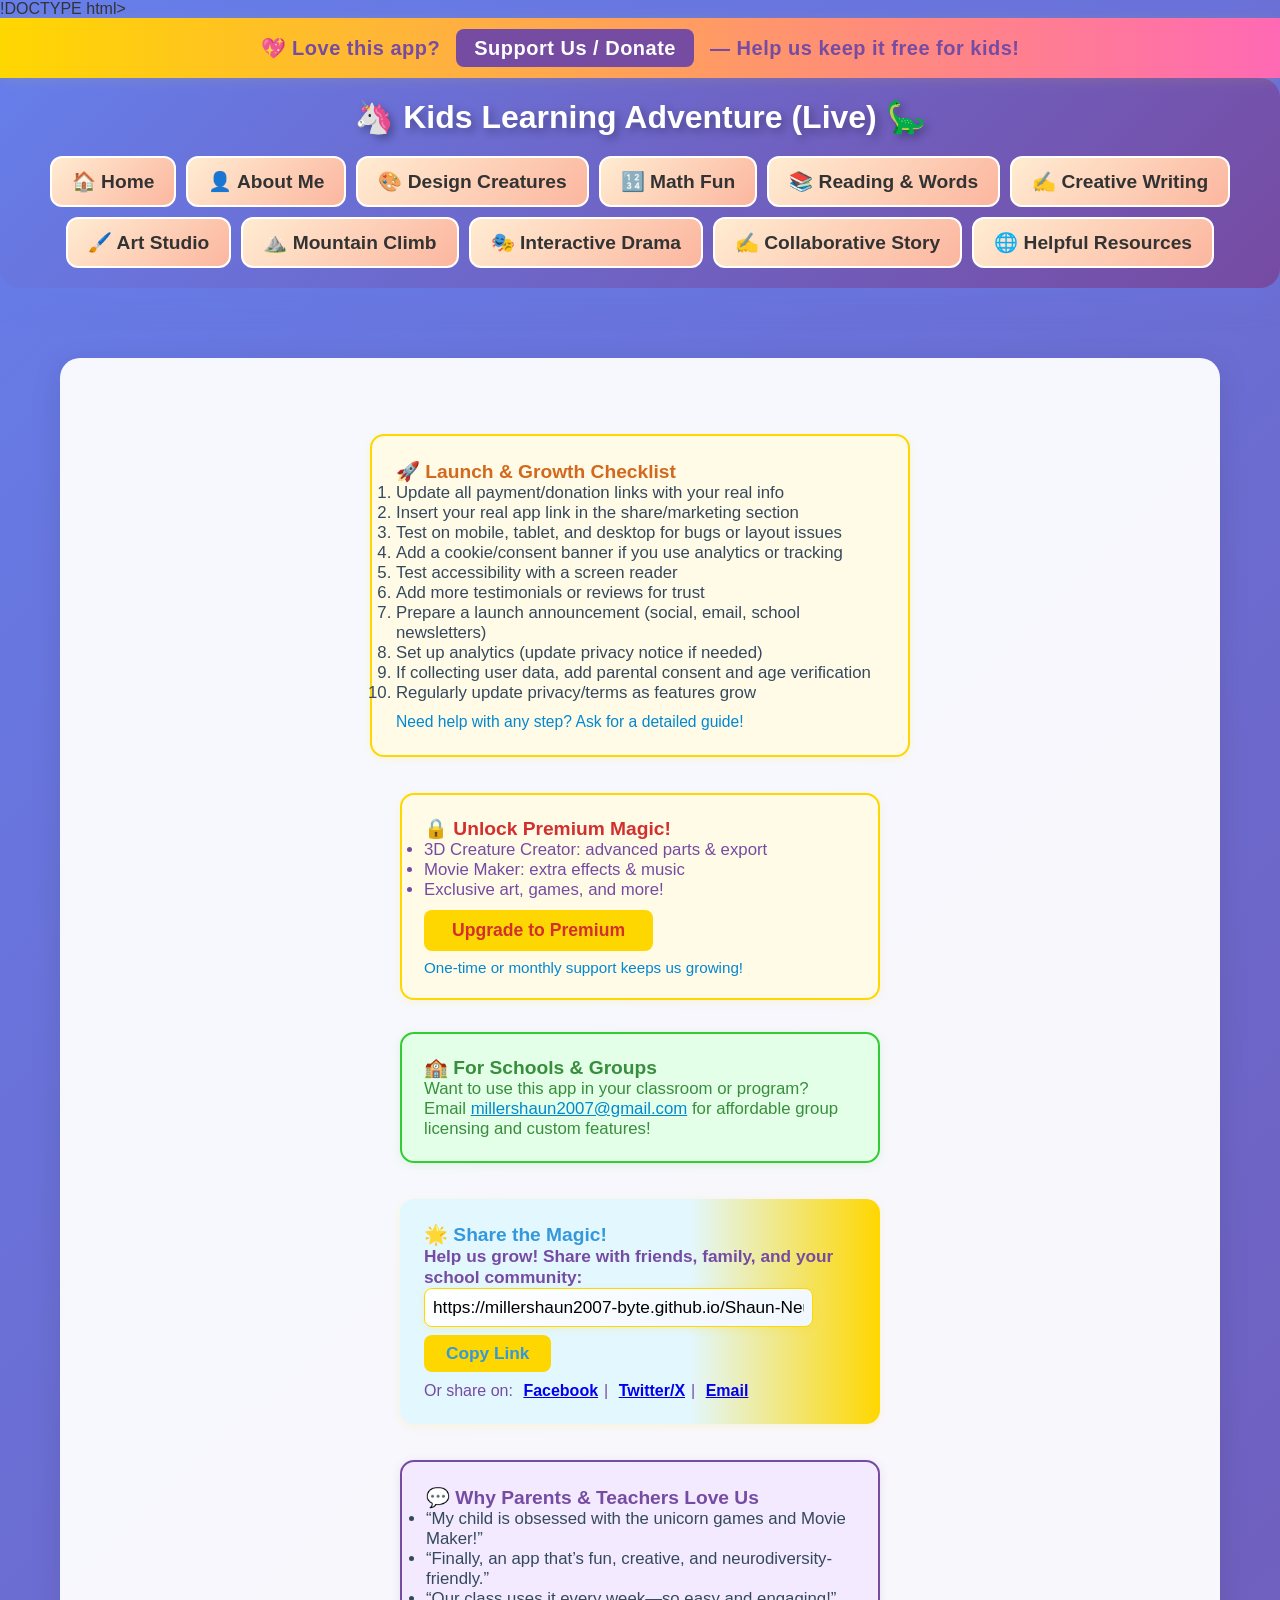
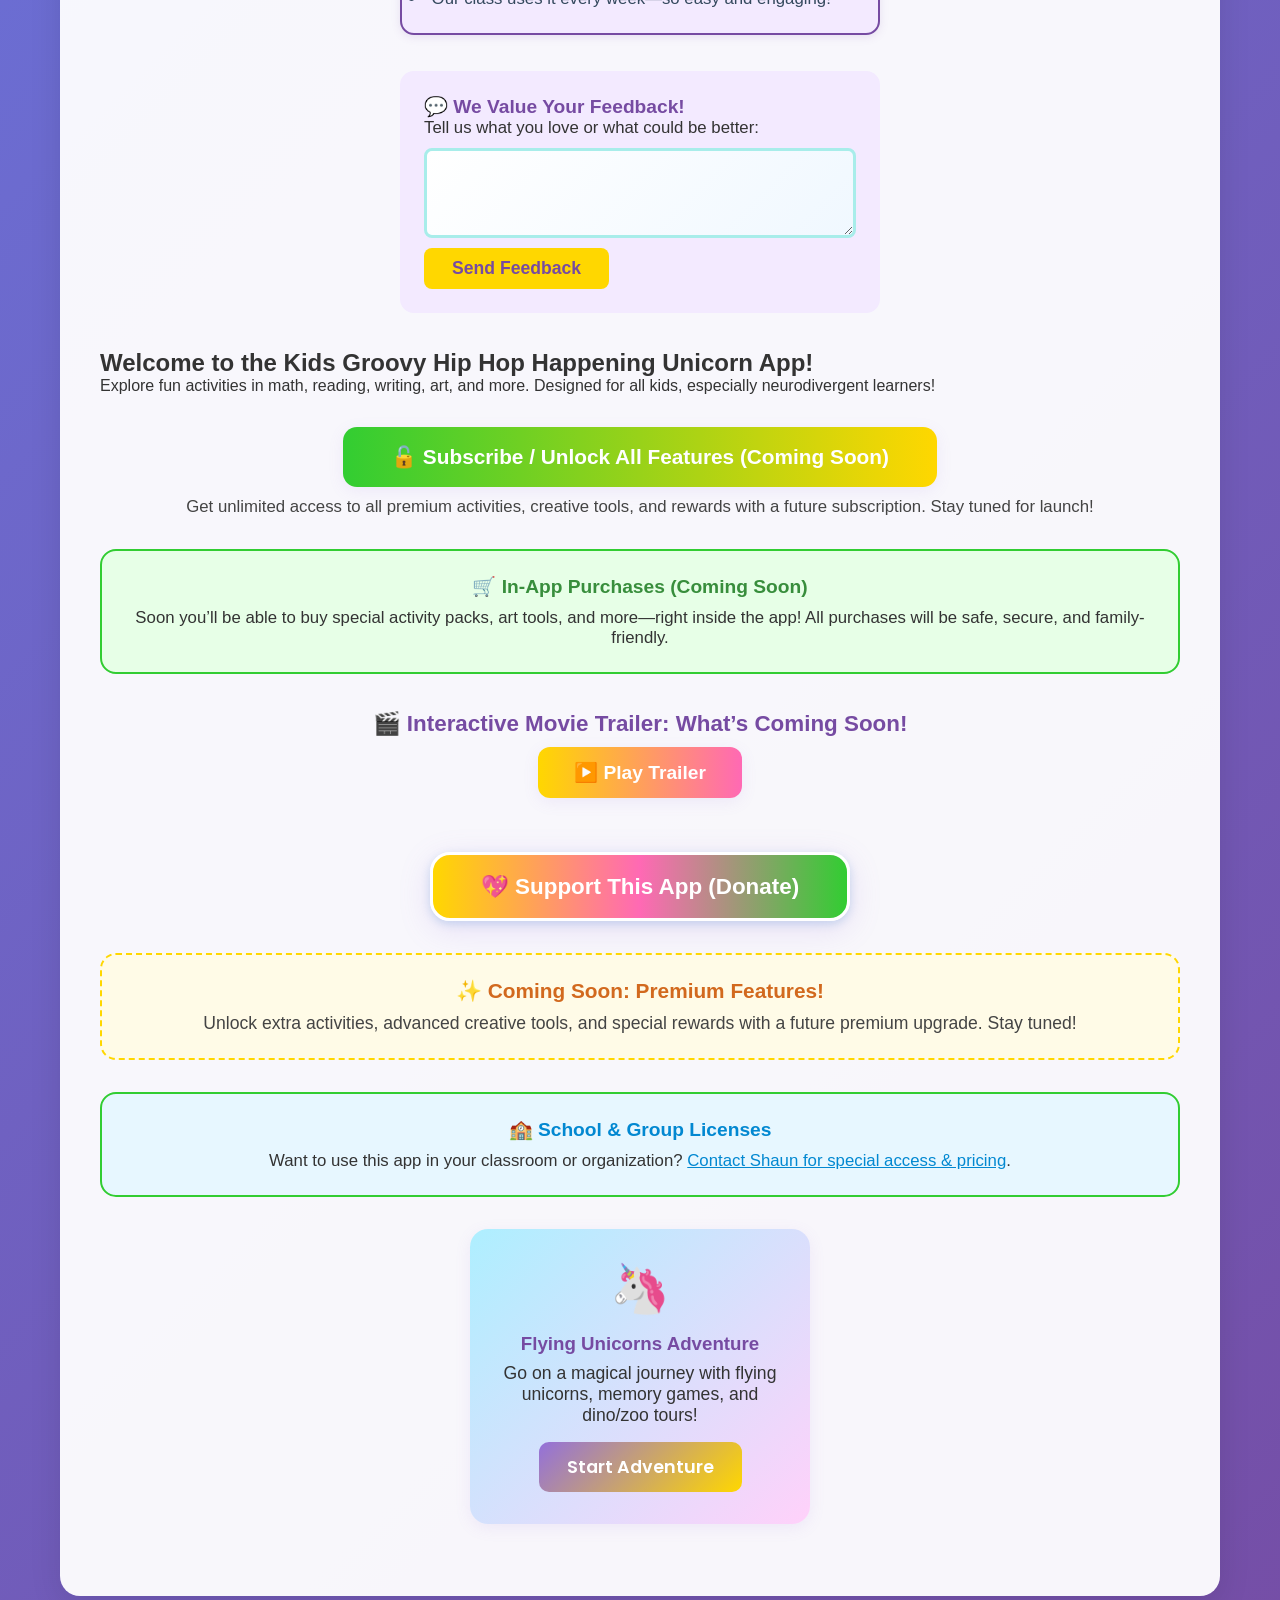
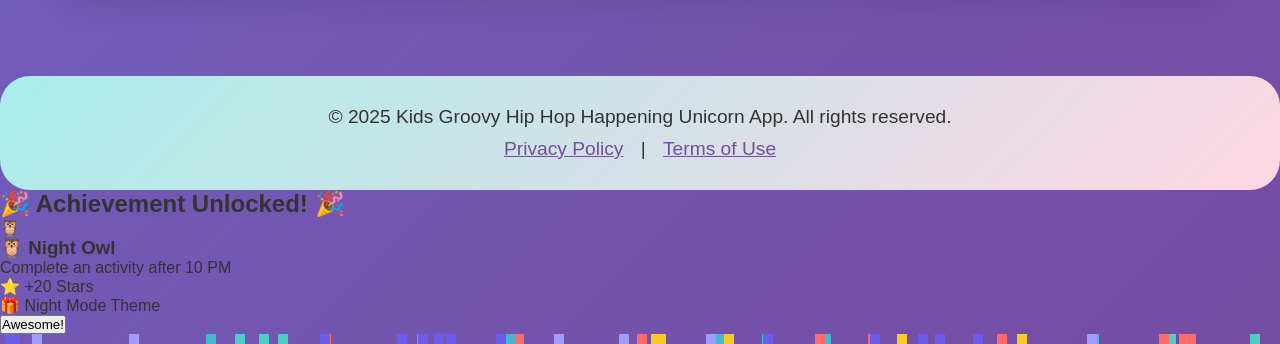
==== commit fec74eb3: "Merge pull request #5 from millershaun2007-byte/copilot/fix-placeholder-text-in-index-html Replace p" ====
--- a/index.html
+++ b/index.html
@@ -16,7 +16,7 @@
 <body>
         <!-- Support/Donate Banner -->
         <div style="background:linear-gradient(90deg,#FFD700 0%,#FF69B4 100%);color:#764ba2;padding:18px 0;text-align:center;font-size:1.25em;font-weight:700;letter-spacing:0.5px;box-shadow:0 2px 12px rgba(255,215,0,0.12);z-index:1001;position:relative;">
-            💖 Love this app? <a href="https://www.buymeacoffee.com/YOURNAME" target="_blank" style="color:#fff;background:#764ba2;padding:8px 18px;border-radius:8px;margin:0 10px;text-decoration:none;font-weight:800;">Support Us / Donate</a> — Help us keep it free for kids!
+            💖 Love this app? <a href="https://www.buymeacoffee.com/millershaun2007" target="_blank" style="color:#fff;background:#764ba2;padding:8px 18px;border-radius:8px;margin:0 10px;text-decoration:none;font-weight:800;">Support Us / Donate</a> — Help us keep it free for kids!
         </div>
     <!-- Main Navigation -->
     <nav class="main-nav">
@@ -30,8 +30,6 @@
             <button class="nav-btn" data-section="writing" aria-label="Creative Writing" tabindex="0" style="font-size:1.2em; min-width:120px; min-height:48px;">✍️ Creative Writing</button>
             <button class="nav-btn" data-section="art" aria-label="Art Studio" tabindex="0" style="font-size:1.2em; min-width:120px; min-height:48px;">🖌️ Art Studio</button>
             <button class="nav-btn" data-section="mountain-climb" aria-label="Mountain Climb Word Game" tabindex="0" style="font-size:1.2em; min-width:120px; min-height:48px;">⛰️ Mountain Climb</button>
-            <button class="nav-btn" data-section="calm-corner" aria-label="Calm Corner" tabindex="0" style="font-size:1.2em; min-width:120px; min-height:48px;">🧘 Calm Corner</button>
-            <button class="nav-btn" data-section="parent-activities" aria-label="Parent Activities" tabindex="0" style="font-size:1.2em; min-width:120px; min-height:48px;">👨‍👩‍👧 Parent Activities</button>
             <a href="drama.html" class="nav-btn" aria-label="Interactive Drama" tabindex="0" style="font-size:1.2em; min-width:120px; min-height:48px;">🎭 Interactive Drama</a>
             <a href="collaborative-story.html" class="nav-btn" aria-label="Collaborative Story" tabindex="0" style="font-size:1.2em; min-width:120px; min-height:48px;">✍️ Collaborative Story</a>
             <a href="resources.html" class="nav-btn" aria-label="Helpful Resources" tabindex="0" style="font-size:1.2em; min-width:120px; min-height:48px;">🌐 Helpful Resources</a>
@@ -70,24 +68,24 @@
                                                         <li>Movie Maker: extra effects & music</li>
                                                         <li>Exclusive art, games, and more!</li>
                                                     </ul>
-                                                    <button onclick="window.open('https://www.buymeacoffee.com/YOURNAME','_blank')" style="background:#FFD700;color:#D32F2F;border:none;border-radius:8px;padding:10px 28px;font-size:1.1em;font-weight:700;cursor:pointer;">Upgrade to Premium</button>
+                                                    <button onclick="window.open('https://www.buymeacoffee.com/millershaun2007','_blank')" style="background:#FFD700;color:#D32F2F;border:none;border-radius:8px;padding:10px 28px;font-size:1.1em;font-weight:700;cursor:pointer;">Upgrade to Premium</button>
                                                     <div style="margin-top:8px;font-size:0.95em;color:#0288D1;">One-time or monthly support keeps us growing!</div>
                                                 </div>
                                                 <!-- School/Group License Info -->
                                                 <div style="margin: 32px 0; background: #e3ffe7; border-radius: 14px; padding: 22px; max-width: 480px; margin-left:auto; margin-right:auto; border:2px solid #32CD32; box-shadow:0 2px 10px #32CD3222;">
                                                     <h3 style="color:#388e3c; font-size:1.2em;">🏫 For Schools & Groups</h3>
-                                                    <p style="font-size:1.05em; color:#388e3c;">Want to use this app in your classroom or program? <br>Email <a href="mailto:your@email.com" style="color:#0288D1;">your@email.com</a> for affordable group licensing and custom features!</p>
+                                                    <p style="font-size:1.05em; color:#388e3c;">Want to use this app in your classroom or program? <br>Email <a href="mailto:millershaun2007@gmail.com" style="color:#0288D1;">millershaun2007@gmail.com</a> for affordable group licensing and custom features!</p>
                                                 </div>
                                     <!-- Marketing/Share Section -->
                                     <div style="margin: 36px 0; background: linear-gradient(90deg,#e3f7ff 60%,#FFD700 100%); border-radius: 14px; padding: 24px; max-width: 480px; margin-left:auto; margin-right:auto; box-shadow:0 2px 10px #FFD70022;">
                                         <h3 style="color:#3498DB; font-size:1.2em;">🌟 Share the Magic!</h3>
                                         <p style="font-size:1.08em; font-weight:600; color:#764ba2;">Help us grow! Share with friends, family, and your school community:</p>
-                                        <input type="text" value="https://your-app-link-here.com" readonly style="width:90%;padding:8px;border-radius:8px;border:1.5px solid #FFD700;font-size:1.08em;margin-bottom:8px;box-shadow:0 2px 8px #FFD70033;" onclick="this.select()">
-                                        <button onclick="navigator.clipboard.writeText('https://your-app-link-here.com');this.textContent='Copied!';setTimeout(()=>this.textContent='Copy Link',1500);" style="background:#FFD700;color:#3498DB;border:none;border-radius:8px;padding:8px 22px;font-size:1.08em;font-weight:700;cursor:pointer;">Copy Link</button>
+                                        <input type="text" value="https://millershaun2007-byte.github.io/Shaun-Neurodiverse-Wacky-App/" readonly style="width:90%;padding:8px;border-radius:8px;border:1.5px solid #FFD700;font-size:1.08em;margin-bottom:8px;box-shadow:0 2px 8px #FFD70033;" onclick="this.select()">
+                                        <button onclick="navigator.clipboard.writeText('https://millershaun2007-byte.github.io/Shaun-Neurodiverse-Wacky-App/');this.textContent='Copied!';setTimeout(()=>this.textContent='Copy Link',1500);" style="background:#FFD700;color:#3498DB;border:none;border-radius:8px;padding:8px 22px;font-size:1.08em;font-weight:700;cursor:pointer;">Copy Link</button>
                                         <div style="margin-top:10px;font-size:1em;color:#764ba2;">Or share on:
-                                            <a href="https://www.facebook.com/sharer/sharer.php?u=https://your-app-link-here.com" target="_blank" style="margin:0 6px;font-weight:700;">Facebook</a>|
-                                            <a href="https://twitter.com/intent/tweet?url=https://your-app-link-here.com&text=Check%20out%20this%20amazing%20kids%20learning%20app!" target="_blank" style="margin:0 6px;font-weight:700;">Twitter/X</a>|
-                                            <a href="mailto:?subject=Try%20this%20Kids%20Learning%20App!&body=Check%20out%20this%20magical%20app:%20https://your-app-link-here.com" style="margin:0 6px;font-weight:700;">Email</a>
+                                            <a href="https://www.facebook.com/sharer/sharer.php?u=https://millershaun2007-byte.github.io/Shaun-Neurodiverse-Wacky-App/" target="_blank" style="margin:0 6px;font-weight:700;">Facebook</a>|
+                                            <a href="https://twitter.com/intent/tweet?url=https://millershaun2007-byte.github.io/Shaun-Neurodiverse-Wacky-App/&text=Check%20out%20this%20amazing%20kids%20learning%20app!" target="_blank" style="margin:0 6px;font-weight:700;">Twitter/X</a>|
+                                            <a href="mailto:?subject=Try%20this%20Kids%20Learning%20App!&body=Check%20out%20this%20magical%20app:%20https://millershaun2007-byte.github.io/Shaun-Neurodiverse-Wacky-App/" style="margin:0 6px;font-weight:700;">Email</a>
                                         </div>
                                     </div>
                                     <!-- Testimonials Section -->
@@ -272,196 +270,8 @@
 
         <!-- Calm Corner Section -->
         <section id="calm-corner" class="content-section">
-            <h2>🧘 Calm Corner 💜</h2>
-            <p style="text-align: center; font-size: 1.2em; color: #555; margin-bottom: 30px;">Take a deep breath and relax. This is your peaceful space.</p>
-            
-            <!-- Breathing Animation -->
-            <div id="breathing-container" style="text-align: center; margin: 40px auto;">
-                <div id="breathing-circle" style="width: 200px; height: 200px; margin: 0 auto 30px; border-radius: 50%; background: linear-gradient(135deg, #667eea 0%, #764ba2 100%); display: flex; align-items: center; justify-content: center; box-shadow: 0 8px 32px rgba(102, 126, 234, 0.4);"></div>
-                <div id="breathing-text" style="font-size: 1.8em; font-weight: bold; color: #667eea; margin-bottom: 20px;">Click Start to Begin</div>
-                <div style="margin: 20px 0;">
-                    <button id="start-breathing-btn" class="calm-btn" style="margin: 10px;">▶️ Start Breathing</button>
-                    <button id="pause-breathing-btn" class="calm-btn" style="margin: 10px; display: none;">⏸️ Pause</button>
-                </div>
-                <div style="margin-top: 20px;">
-                    <label style="font-size: 1.1em; color: #555;">Breathing Pattern: </label>
-                    <select id="breathing-pattern" style="font-size: 1.1em; padding: 8px; border-radius: 8px; border: 2px solid #667eea;">
-                        <option value="444">4-4-4 (Breathe In, Hold, Breathe Out)</option>
-                        <option value="478">4-7-8 (Breathe In, Hold, Breathe Out)</option>
-                    </select>
-                </div>
-            </div>
-
-            <!-- Calming Colors -->
-            <div id="calming-colors" style="margin: 40px auto; text-align: center;">
-                <h3 style="color: #764ba2;">✨ Calming Colors</h3>
-                <p style="color: #555;">Pick a color that makes you feel calm</p>
-                <div style="display: flex; justify-content: center; flex-wrap: wrap; gap: 15px; margin-top: 20px;">
-                    <button class="color-btn" data-color="lavender" style="background: linear-gradient(135deg, #E6E6FA, #DDA0DD); width: 80px; height: 80px; border: none; border-radius: 50%; cursor: pointer; box-shadow: 0 4px 12px rgba(0,0,0,0.2);">💜</button>
-                    <button class="color-btn" data-color="skyblue" style="background: linear-gradient(135deg, #87CEEB, #4682B4); width: 80px; height: 80px; border: none; border-radius: 50%; cursor: pointer; box-shadow: 0 4px 12px rgba(0,0,0,0.2);">💙</button>
-                    <button class="color-btn" data-color="softgreen" style="background: linear-gradient(135deg, #98FB98, #3CB371); width: 80px; height: 80px; border: none; border-radius: 50%; cursor: pointer; box-shadow: 0 4px 12px rgba(0,0,0,0.2);">💚</button>
-                    <button class="color-btn" data-color="peachy" style="background: linear-gradient(135deg, #FFDAB9, #FFB6C1); width: 80px; height: 80px; border: none; border-radius: 50%; cursor: pointer; box-shadow: 0 4px 12px rgba(0,0,0,0.2);">🧡</button>
-                </div>
-            </div>
-
-            <!-- Soothing Sounds -->
-            <div id="soothing-sounds" style="margin: 40px auto; text-align: center; max-width: 600px;">
-                <h3 style="color: #764ba2;">🎵 Soothing Sounds</h3>
-                <div style="margin: 20px 0;">
-                    <button class="sound-btn" data-sound="ocean" style="margin: 10px; padding: 15px 25px; font-size: 1.1em; border: none; border-radius: 12px; background: linear-gradient(135deg, #00d4ff, #0099cc); color: white; cursor: pointer; box-shadow: 0 4px 12px rgba(0,0,0,0.2);">🌊 Ocean Waves</button>
-                    <button class="sound-btn" data-sound="rain" style="margin: 10px; padding: 15px 25px; font-size: 1.1em; border: none; border-radius: 12px; background: linear-gradient(135deg, #6c757d, #495057); color: white; cursor: pointer; box-shadow: 0 4px 12px rgba(0,0,0,0.2);">🌧️ Rain</button>
-                    <button class="sound-btn" data-sound="music" style="margin: 10px; padding: 15px 25px; font-size: 1.1em; border: none; border-radius: 12px; background: linear-gradient(135deg, #ffd700, #ffaa00); color: white; cursor: pointer; box-shadow: 0 4px 12px rgba(0,0,0,0.2);">🎶 Gentle Music</button>
-                    <button id="stop-sound-btn" style="margin: 10px; padding: 15px 25px; font-size: 1.1em; border: none; border-radius: 12px; background: #dc3545; color: white; cursor: pointer; box-shadow: 0 4px 12px rgba(0,0,0,0.2);">⏹️ Stop Sound</button>
-                </div>
-                <div style="margin-top: 20px;">
-                    <label style="font-size: 1.1em; color: #555;">Volume: </label>
-                    <input type="range" id="sound-volume" min="0" max="100" value="50" style="width: 200px; vertical-align: middle;">
-                    <span id="volume-display" style="margin-left: 10px; font-size: 1.1em; color: #555;">50%</span>
-                </div>
-            </div>
-
-            <!-- Mindfulness Prompts -->
-            <div id="mindfulness-prompts" style="margin: 40px auto; text-align: center; max-width: 600px;">
-                <h3 style="color: #764ba2;">🌟 Mindfulness Activities</h3>
-                <div id="prompt-card" style="background: linear-gradient(135deg, #ffeef8, #e6e6fa); padding: 30px; border-radius: 20px; margin: 20px 0; box-shadow: 0 8px 24px rgba(118, 75, 162, 0.2); min-height: 150px; display: flex; flex-direction: column; justify-content: center;">
-                    <p id="prompt-text" style="font-size: 1.5em; color: #764ba2; font-weight: 600;">Take 3 deep breaths 🌬️</p>
-                </div>
-                <button id="next-prompt-btn" class="calm-btn">Next Activity ➡️</button>
-            </div>
-
-            <!-- Feelings Check-In -->
-            <div id="feelings-checkin" style="margin: 40px auto; text-align: center; max-width: 700px;">
-                <h3 style="color: #764ba2;">💭 How Are You Feeling?</h3>
-                <p style="color: #555; margin-bottom: 20px;">Pick the feeling that matches how you feel right now</p>
-                <div style="display: flex; justify-content: center; flex-wrap: wrap; gap: 20px;">
-                    <button class="feeling-btn" data-feeling="happy" style="font-size: 4em; background: none; border: 3px solid transparent; border-radius: 20px; padding: 15px; cursor: pointer; transition: all 0.3s;">😊</button>
-                    <button class="feeling-btn" data-feeling="sad" style="font-size: 4em; background: none; border: 3px solid transparent; border-radius: 20px; padding: 15px; cursor: pointer; transition: all 0.3s;">😢</button>
-                    <button class="feeling-btn" data-feeling="angry" style="font-size: 4em; background: none; border: 3px solid transparent; border-radius: 20px; padding: 15px; cursor: pointer; transition: all 0.3s;">😠</button>
-                    <button class="feeling-btn" data-feeling="worried" style="font-size: 4em; background: none; border: 3px solid transparent; border-radius: 20px; padding: 15px; cursor: pointer; transition: all 0.3s;">😰</button>
-                    <button class="feeling-btn" data-feeling="excited" style="font-size: 4em; background: none; border: 3px solid transparent; border-radius: 20px; padding: 15px; cursor: pointer; transition: all 0.3s;">🤩</button>
-                    <button class="feeling-btn" data-feeling="calm" style="font-size: 4em; background: none; border: 3px solid transparent; border-radius: 20px; padding: 15px; cursor: pointer; transition: all 0.3s;">😌</button>
-                </div>
-                <div id="feeling-response" style="margin-top: 20px; font-size: 1.3em; color: #764ba2; min-height: 40px;"></div>
-            </div>
-
-            <!-- Sensory Activities -->
-            <div id="sensory-activities" style="margin: 40px auto; max-width: 800px;">
-                <h3 style="text-align: center; color: #764ba2;">🎨 Sensory Activities to Try</h3>
-                <div style="display: grid; grid-template-columns: repeat(auto-fit, minmax(300px, 1fr)); gap: 20px; margin-top: 30px;">
-                    <div class="sensory-card" style="background: linear-gradient(135deg, #fff5f5, #ffe6e6); padding: 20px; border-radius: 15px; border-left: 5px solid #ff6b6b; box-shadow: 0 4px 12px rgba(0,0,0,0.1);">
-                        <h4 style="color: #ff6b6b; margin-bottom: 10px;">👀 Visual</h4>
-                        <p style="color: #555;">"Look at something colorful around you. What's your favorite color you can see?"</p>
-                    </div>
-                    <div class="sensory-card" style="background: linear-gradient(135deg, #f5f5ff, #e6e6ff); padding: 20px; border-radius: 15px; border-left: 5px solid #667eea; box-shadow: 0 4px 12px rgba(0,0,0,0.1);">
-                        <h4 style="color: #667eea; margin-bottom: 10px;">👐 Touch</h4>
-                        <p style="color: #555;">"Hold something soft like a pillow or stuffed animal. How does it feel?"</p>
-                    </div>
-                    <div class="sensory-card" style="background: linear-gradient(135deg, #fffef5, #fffbe6); padding: 20px; border-radius: 15px; border-left: 5px solid #feca57; box-shadow: 0 4px 12px rgba(0,0,0,0.1);">
-                        <h4 style="color: #d4a900; margin-bottom: 10px;">👂 Sound</h4>
-                        <p style="color: #555;">"Listen to calm music or nature sounds. Try closing your eyes while you listen."</p>
-                    </div>
-                    <div class="sensory-card" style="background: linear-gradient(135deg, #f5fff5, #e6ffe6); padding: 20px; border-radius: 15px; border-left: 5px solid #1dd1a1; box-shadow: 0 4px 12px rgba(0,0,0,0.1);">
-                        <h4 style="color: #1dd1a1; margin-bottom: 10px;">🤸 Movement</h4>
-                        <p style="color: #555;">"Do gentle stretches. Reach up high like a tree, then bend down like you're touching your toes."</p>
-                    </div>
-                </div>
-            </div>
-        </section>
-
-        <!-- Parent Activities Section -->
-        <section id="parent-activities" class="content-section">
-            <h2>👨‍👩‍👧 Parent Activities 🏃🎨</h2>
-            <p style="text-align: center; font-size: 1.2em; color: #555; margin-bottom: 30px;">Fun activities to do with your kids around the house!</p>
-            
-            <!-- Movement Breaks -->
-            <div class="activity-category" style="margin: 40px auto; max-width: 900px; background: linear-gradient(135deg, #fff5e6, #ffe6cc); padding: 30px; border-radius: 20px; border-left: 8px solid #ff9800; box-shadow: 0 8px 24px rgba(0,0,0,0.1);">
-                <h3 style="color: #ff9800; margin-bottom: 20px;">🏃 Movement Breaks</h3>
-                <ul style="font-size: 1.1em; line-height: 2; color: #555;">
-                    <li><strong>Star Jumps Challenge:</strong> "Can you do 10 star jumps? 20?"</li>
-                    <li><strong>Dance Party:</strong> "Put on favorite song and dance for 3 minutes!"</li>
-                    <li><strong>Animal Walks:</strong> "Walk like a bear, hop like a bunny, slither like a snake"</li>
-                    <li><strong>Obstacle Course:</strong> "Use pillows, toys, and furniture to create a fun course"</li>
-                    <li><strong>Yoga Poses:</strong> "Try tree pose, downward dog, or make up your own!"</li>
-                    <li><strong>Freeze Dance:</strong> "Dance until the music stops, then FREEZE!"</li>
-                </ul>
-                <div style="background: #fff; padding: 15px; border-radius: 10px; margin-top: 20px; border: 2px solid #ff9800;">
-                    <p style="color: #764ba2; font-weight: bold; margin-bottom: 10px;">⭐ Sensory-Friendly Tips:</p>
-                    <ul style="color: #555; font-size: 1em; line-height: 1.8;">
-                        <li>⏱️ Use timers for transitions</li>
-                        <li>🎵 Add music or quiet time options</li>
-                        <li>✅ Celebrate effort, not just completion</li>
-                    </ul>
-                </div>
-            </div>
-
-            <!-- Creative Crafts -->
-            <div class="activity-category" style="margin: 40px auto; max-width: 900px; background: linear-gradient(135deg, #ffe6f5, #ffd6e8); padding: 30px; border-radius: 20px; border-left: 8px solid #e91e63; box-shadow: 0 8px 24px rgba(0,0,0,0.1);">
-                <h3 style="color: #e91e63; margin-bottom: 20px;">🎨 Creative Crafts</h3>
-                <ul style="font-size: 1.1em; line-height: 2; color: #555;">
-                    <li><strong>DIY Unicorn Horn:</strong> "Use paper cone, glitter, and elastic band"</li>
-                    <li><strong>Dinosaur Footprints:</strong> "Trace feet on paper, add claws, make a trail!"</li>
-                    <li><strong>Rainbow Painting:</strong> "Use cotton swabs and paint to make rainbows"</li>
-                    <li><strong>Paper Plate Masks:</strong> "Create creature faces with plates, markers, and decorations"</li>
-                    <li><strong>Nature Collage:</strong> "Collect leaves, flowers, sticks - glue on paper"</li>
-                    <li><strong>Sock Puppets:</strong> "Old socks + buttons + felt = new puppet friends!"</li>
-                </ul>
-                <div style="background: #fff; padding: 15px; border-radius: 10px; margin-top: 20px; border: 2px solid #e91e63;">
-                    <p style="color: #764ba2; font-weight: bold; margin-bottom: 10px;">⭐ Sensory-Friendly Tips:</p>
-                    <ul style="color: #555; font-size: 1em; line-height: 1.8;">
-                        <li>⭐ Break into smaller steps</li>
-                        <li>👐 Offer tactile alternatives (no glue/paint? Use stickers!)</li>
-                        <li>✅ Celebrate effort, not just completion</li>
-                    </ul>
-                </div>
-            </div>
-
-            <!-- Math Around the House -->
-            <div class="activity-category" style="margin: 40px auto; max-width: 900px; background: linear-gradient(135deg, #e6f5ff, #cce7ff); padding: 30px; border-radius: 20px; border-left: 8px solid #2196f3; box-shadow: 0 8px 24px rgba(0,0,0,0.1);">
-                <h3 style="color: #2196f3; margin-bottom: 20px;">🔢 Math Around the House</h3>
-                <ul style="font-size: 1.1em; line-height: 2; color: #555;">
-                    <li><strong>Counting Treasure Hunt:</strong> "Find 5 red things, 3 round things, 10 small things"</li>
-                    <li><strong>Pattern Making:</strong> "Use blocks, toys, or snacks to create patterns: red-blue-red-blue"</li>
-                    <li><strong>Measuring Kitchen Items:</strong> "Which is taller? Heavier? Longer?"</li>
-                    <li><strong>Sorting Games:</strong> "Sort toys by color, size, or type"</li>
-                    <li><strong>Shape Hunt:</strong> "Find circles, squares, triangles around your house"</li>
-                    <li><strong>Cooking Math:</strong> "Measuring cups while baking = math practice!"</li>
-                </ul>
-                <div style="background: #fff; padding: 15px; border-radius: 10px; margin-top: 20px; border: 2px solid #2196f3;">
-                    <p style="color: #764ba2; font-weight: bold; margin-bottom: 10px;">⭐ Sensory-Friendly Tips:</p>
-                    <ul style="color: #555; font-size: 1em; line-height: 1.8;">
-                        <li>⭐ Break into smaller steps</li>
-                        <li>⏱️ Use timers for transitions</li>
-                        <li>✅ Celebrate effort, not just completion</li>
-                    </ul>
-                </div>
-            </div>
-
-            <!-- Literacy Fun -->
-            <div class="activity-category" style="margin: 40px auto; max-width: 900px; background: linear-gradient(135deg, #f5e6ff, #e8ccff); padding: 30px; border-radius: 20px; border-left: 8px solid #9c27b0; box-shadow: 0 8px 24px rgba(0,0,0,0.1);">
-                <h3 style="color: #9c27b0; margin-bottom: 20px;">📚 Literacy Fun</h3>
-                <ul style="font-size: 1.1em; line-height: 2; color: #555;">
-                    <li><strong>Story Time Adventures:</strong> "Read together, then act out the story!"</li>
-                    <li><strong>Letter Scavenger Hunt:</strong> "Find items starting with each letter A-Z"</li>
-                    <li><strong>Rhyming Games:</strong> "Cat-hat-bat! What else rhymes?"</li>
-                    <li><strong>Create Your Own Book:</strong> "Draw pictures, tell a story together"</li>
-                    <li><strong>Word Building with Toys:</strong> "Use blocks or letters to spell words"</li>
-                    <li><strong>Silly Sentence Game:</strong> "Take turns adding one word to make a funny story"</li>
-                </ul>
-                <div style="background: #fff; padding: 15px; border-radius: 10px; margin-top: 20px; border: 2px solid #9c27b0;">
-                    <p style="color: #764ba2; font-weight: bold; margin-bottom: 10px;">⭐ Sensory-Friendly Tips:</p>
-                    <ul style="color: #555; font-size: 1em; line-height: 1.8;">
-                        <li>⭐ Break into smaller steps</li>
-                        <li>🎵 Add music or quiet time options</li>
-                        <li>👐 Offer tactile alternatives</li>
-                        <li>✅ Celebrate effort, not just completion</li>
-                    </ul>
-                </div>
-            </div>
-
-            <!-- Print Button -->
-            <div style="text-align: center; margin: 40px 0;">
-                <button onclick="window.print()" style="background: linear-gradient(135deg, #667eea, #764ba2); color: white; border: none; padding: 15px 40px; font-size: 1.2em; border-radius: 15px; cursor: pointer; box-shadow: 0 6px 20px rgba(102, 126, 234, 0.4); font-weight: bold;">🖨️ Print This List</button>
-            </div>
+            <h2>Calm Corner</h2>
+            <div id="calm-corner-app"></div>
         </section>
     </main>
 
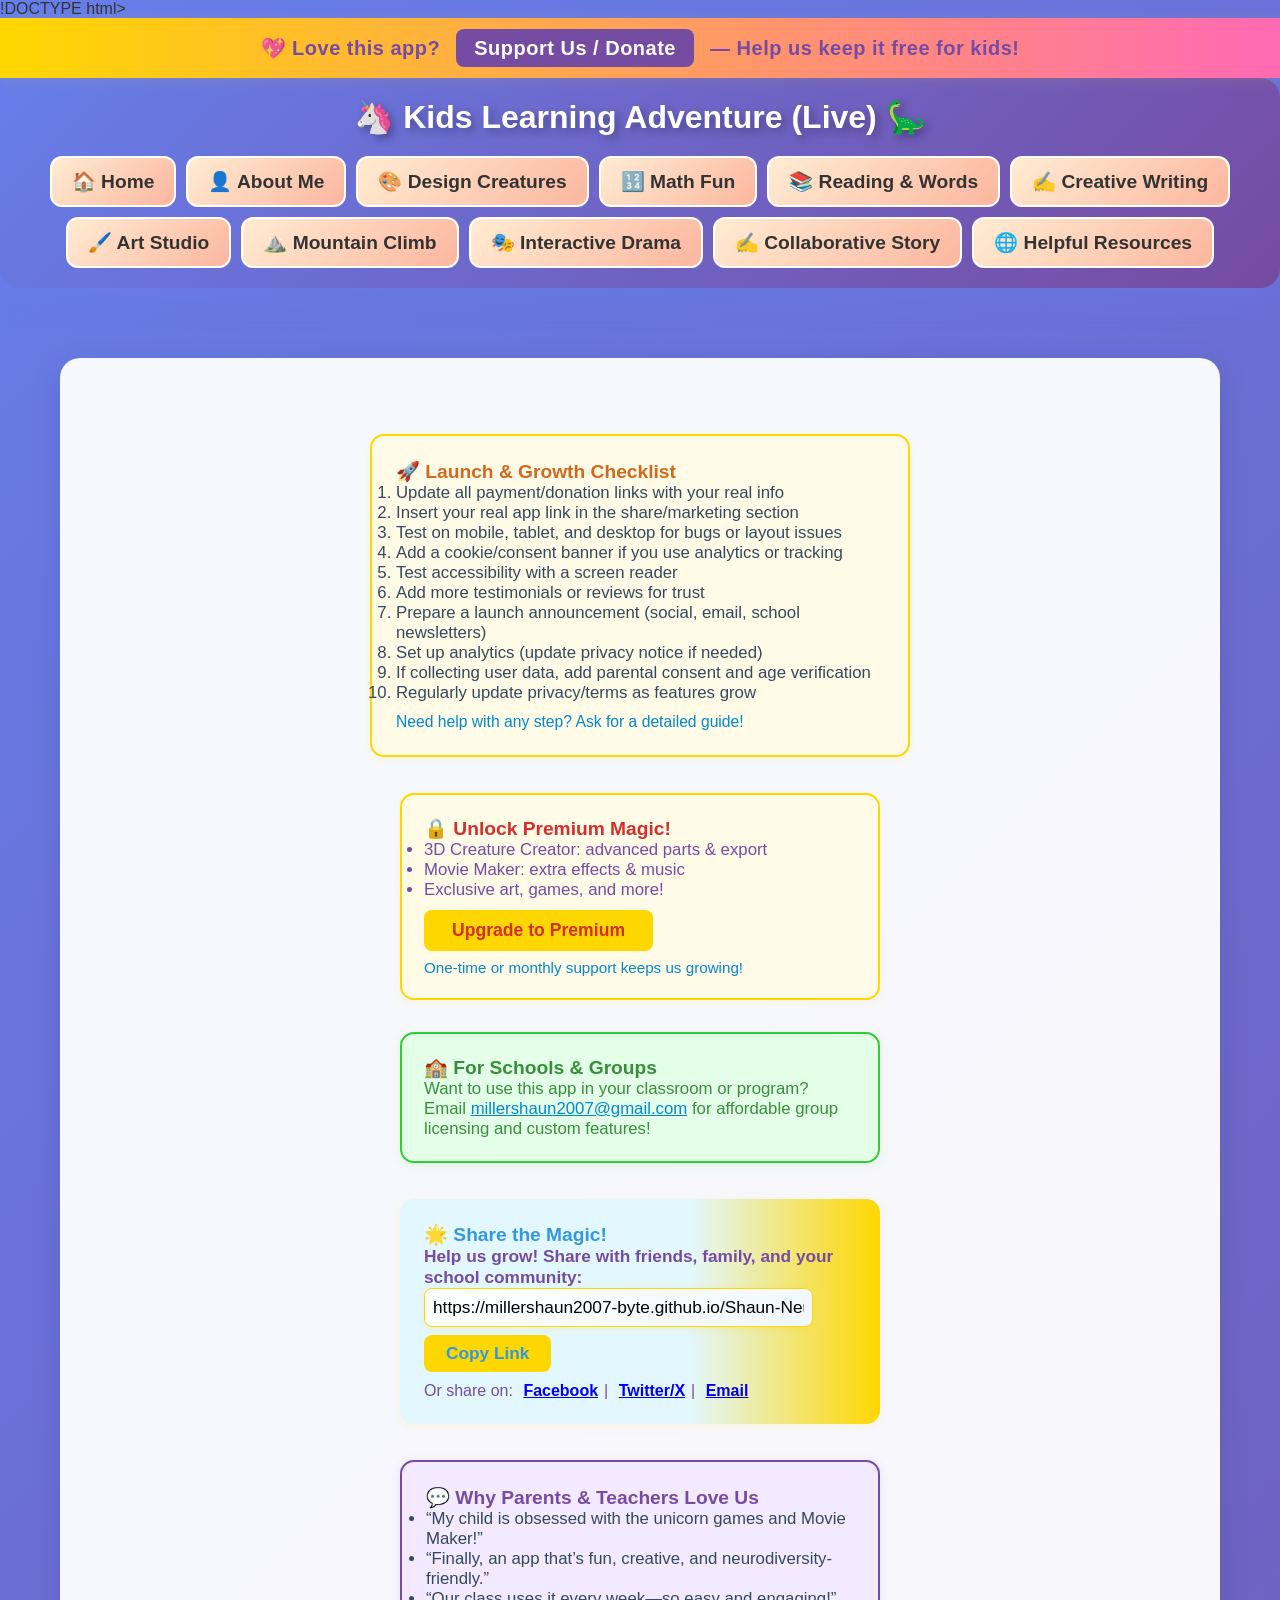
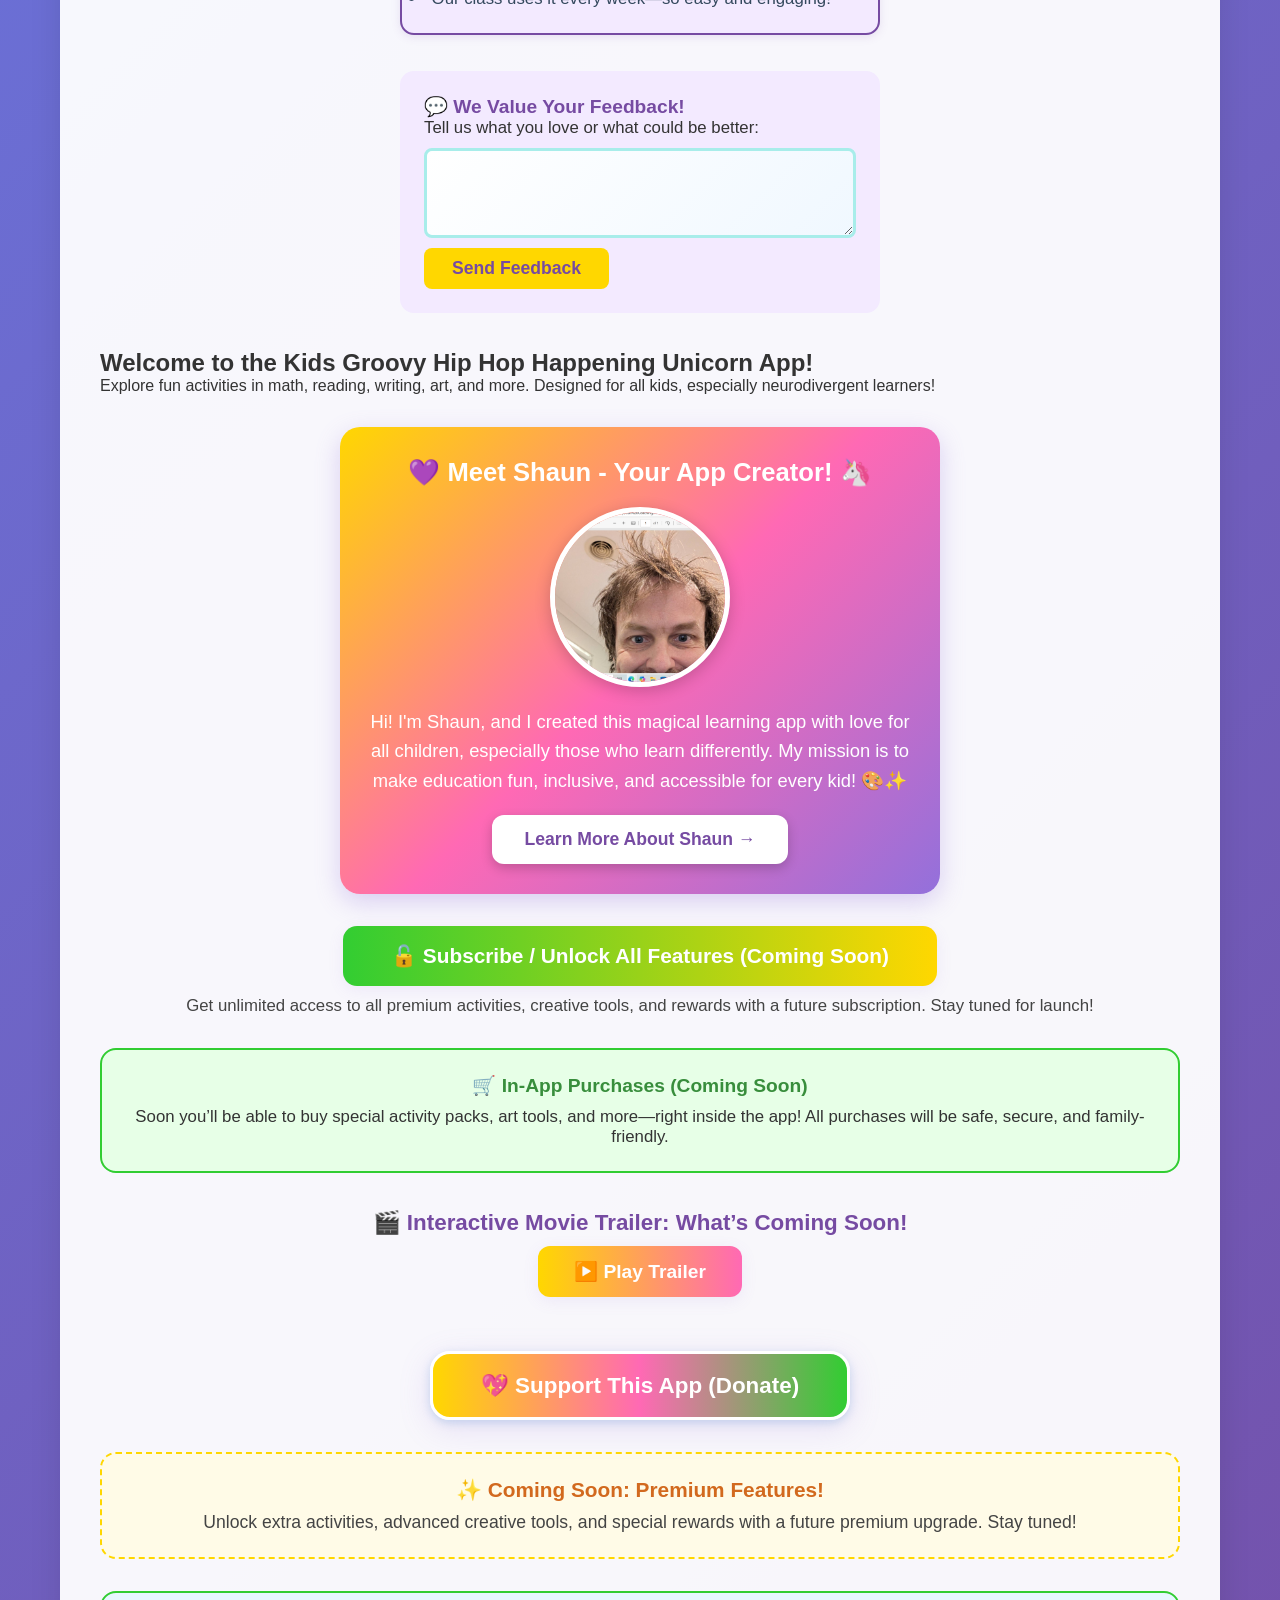
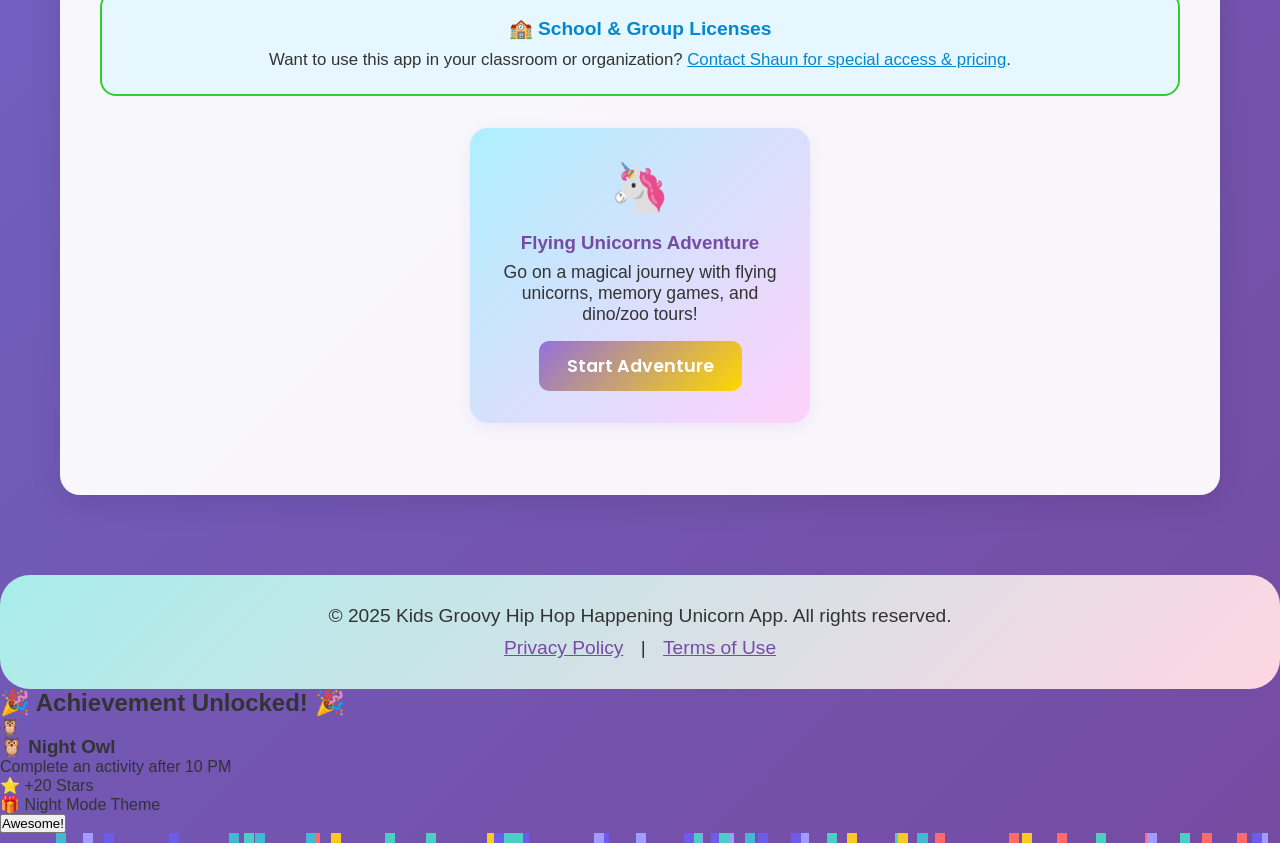
==== commit ccfdccd6: "Merge pull request #2 from millershaun2007-byte/copilot/fix-about-me-visibility Fix About Me image p" ====
--- a/index.html
+++ b/index.html
@@ -122,6 +122,19 @@
                         </script>
             <h2>Welcome to the Kids Groovy Hip Hop Happening Unicorn App!</h2>
             <p>Explore fun activities in math, reading, writing, art, and more. Designed for all kids, especially neurodivergent learners!</p>
+            
+            <!-- Meet the Creator Featured Card -->
+            <div style="margin: 32px auto; background: linear-gradient(135deg, #FFD700 0%, #FF69B4 50%, #9370DB 100%); border-radius: 20px; padding: 30px; max-width: 600px; box-shadow: 0 8px 24px rgba(147,112,219,0.3); text-align: center;">
+                <h3 style="color: #fff; font-size: 1.6em; margin-bottom: 20px;">💜 Meet Shaun - Your App Creator! 🦄</h3>
+                <img src="Shaun Image for App.png" alt="Shaun - Creator" style="width: 180px; height: 180px; border-radius: 50%; border: 5px solid #fff; box-shadow: 0 4px 16px rgba(0,0,0,0.2); margin-bottom: 20px; object-fit: cover;">
+                <p style="color: #fff; font-size: 1.15em; line-height: 1.6; margin-bottom: 20px;">
+                    Hi! I'm Shaun, and I created this magical learning app with love for all children, especially those who learn differently. My mission is to make education fun, inclusive, and accessible for every kid! 🎨✨
+                </p>
+                <button onclick="document.querySelector('.nav-btn[data-section=aboutMe]').click()" style="background: #fff; color: #764ba2; border: none; padding: 14px 32px; border-radius: 12px; font-size: 1.1em; font-weight: bold; cursor: pointer; box-shadow: 0 4px 12px rgba(0,0,0,0.2); transition: transform 0.2s;" onmouseover="this.style.transform='scale(1.05)'" onmouseout="this.style.transform='scale(1)'">
+                    Learn More About Shaun →
+                </button>
+            </div>
+            
             <!-- Subscription/Unlock All Teaser -->
             <div style="margin: 32px 0; text-align: center;">
                 <button style="background: linear-gradient(90deg, #32CD32 0%, #FFD700 100%); color: #fff; border: none; border-radius: 14px; padding: 18px 48px; font-size: 1.3em; font-weight: bold; cursor: pointer; box-shadow: 0 4px 16px rgba(147,112,219,0.10);">🔓 Subscribe / Unlock All Features (Coming Soon)</button>
@@ -213,7 +226,7 @@
         <section id="aboutMe" class="content-section">
             <h2>👤 About Me</h2>
             <div style="text-align: center; margin: 40px 0;">
-                <img src="images/Shaun Image for App.png" alt="Shaun - App Creator" style="max-width: 300px; height: auto; border-radius: 20px; box-shadow: 0 8px 32px rgba(147,112,219,0.2); margin-bottom: 30px;">
+                <img src="Shaun Image for App.png" alt="Shaun - App Creator" style="max-width: 300px; height: auto; border-radius: 20px; box-shadow: 0 8px 32px rgba(147,112,219,0.2); margin-bottom: 30px;">
                 <h3 style="color: #764ba2; font-size: 1.8em; margin-bottom: 20px;">Hi, I'm Shaun! 👋</h3>
                 <p style="font-size: 1.2em; color: #333; max-width: 600px; margin: 0 auto 30px; line-height: 1.6;">
                     I'm the creator of this magical kids learning app! I built this with love for all children, especially those who learn differently.
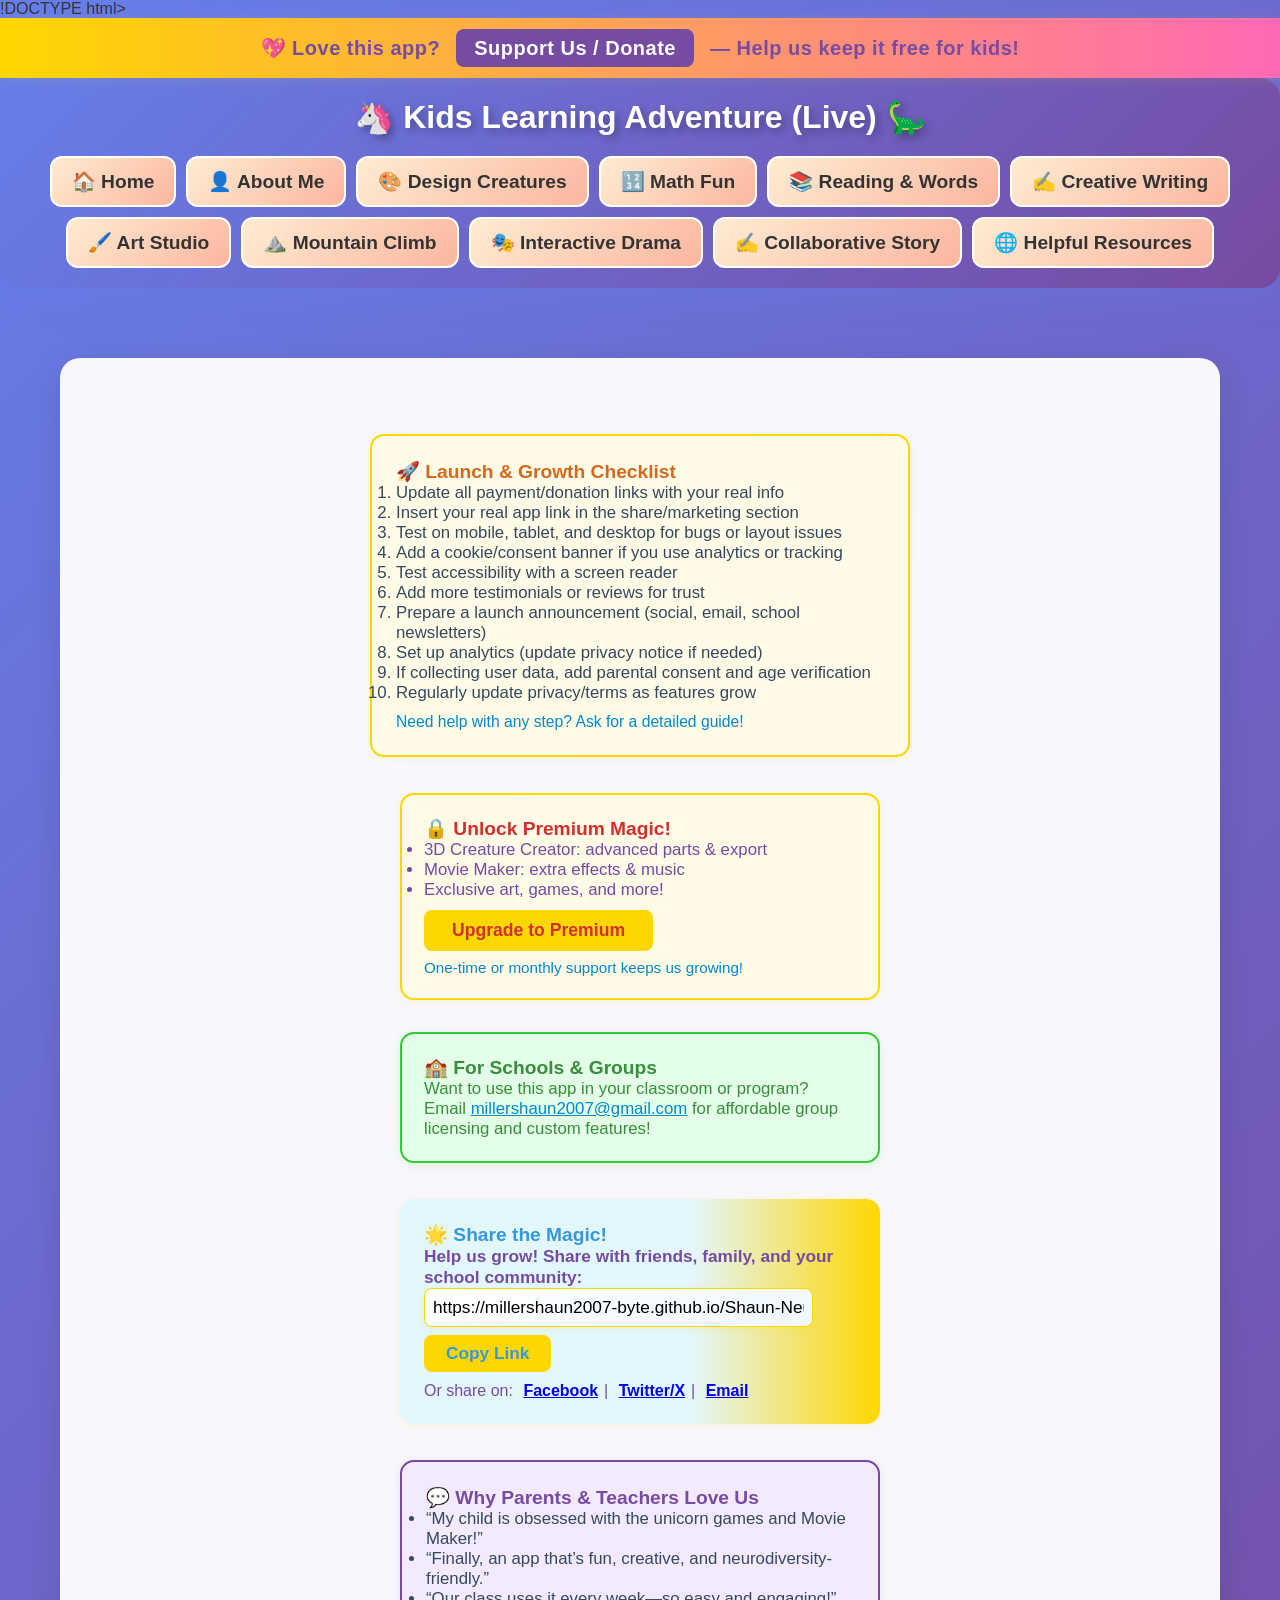
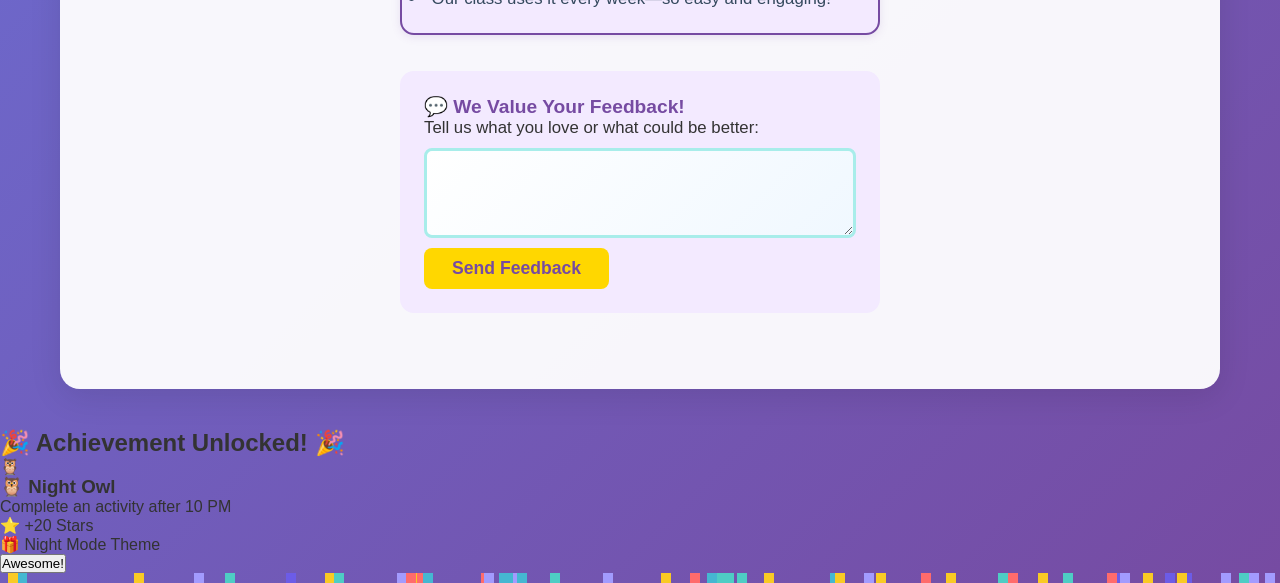
==== commit da171e67: "Git add." ====
--- a/index.html
+++ b/index.html
@@ -108,97 +108,23 @@
                             <div id="feedbackThanks" style="display:none; color:#388e3c; font-weight:bold; margin-top:10px;">Thank you for your feedback!</div>
                         </div>
                         <script>
-                        document.addEventListener('DOMContentLoaded', function() {
-                            var form = document.getElementById('feedbackForm');
-                            var thanks = document.getElementById('feedbackThanks');
-                            if(form && thanks) {
-                                form.onsubmit = function(e) {
-                                    e.preventDefault();
-                                    form.style.display = 'none';
-                                    thanks.style.display = 'block';
-                                };
-                            }
-                        });
-                        </script>
-            <h2>Welcome to the Kids Groovy Hip Hop Happening Unicorn App!</h2>
-            <p>Explore fun activities in math, reading, writing, art, and more. Designed for all kids, especially neurodivergent learners!</p>
-            
-            <!-- Meet the Creator Featured Card -->
-            <div style="margin: 32px auto; background: linear-gradient(135deg, #FFD700 0%, #FF69B4 50%, #9370DB 100%); border-radius: 20px; padding: 30px; max-width: 600px; box-shadow: 0 8px 24px rgba(147,112,219,0.3); text-align: center;">
-                <h3 style="color: #fff; font-size: 1.6em; margin-bottom: 20px;">💜 Meet Shaun - Your App Creator! 🦄</h3>
-                <img src="Shaun Image for App.png" alt="Shaun - Creator" style="width: 180px; height: 180px; border-radius: 50%; border: 5px solid #fff; box-shadow: 0 4px 16px rgba(0,0,0,0.2); margin-bottom: 20px; object-fit: cover;">
-                <p style="color: #fff; font-size: 1.15em; line-height: 1.6; margin-bottom: 20px;">
-                    Hi! I'm Shaun, and I created this magical learning app with love for all children, especially those who learn differently. My mission is to make education fun, inclusive, and accessible for every kid! 🎨✨
-                </p>
-                <button onclick="document.querySelector('.nav-btn[data-section=aboutMe]').click()" style="background: #fff; color: #764ba2; border: none; padding: 14px 32px; border-radius: 12px; font-size: 1.1em; font-weight: bold; cursor: pointer; box-shadow: 0 4px 12px rgba(0,0,0,0.2); transition: transform 0.2s;" onmouseover="this.style.transform='scale(1.05)'" onmouseout="this.style.transform='scale(1)'">
-                    Learn More About Shaun →
-                </button>
-            </div>
-            
-            <!-- Subscription/Unlock All Teaser -->
-            <div style="margin: 32px 0; text-align: center;">
-                <button style="background: linear-gradient(90deg, #32CD32 0%, #FFD700 100%); color: #fff; border: none; border-radius: 14px; padding: 18px 48px; font-size: 1.3em; font-weight: bold; cursor: pointer; box-shadow: 0 4px 16px rgba(147,112,219,0.10);">🔓 Subscribe / Unlock All Features (Coming Soon)</button>
-                <p style="margin-top: 10px; color: #444; font-size: 1.05em;">Get unlimited access to all premium activities, creative tools, and rewards with a future subscription. Stay tuned for launch!</p>
-            </div>
-
-            <!-- In-App Purchase Info Section -->
-            <div style="margin: 32px 0; background: #e7ffe7; border: 2px solid #32CD32; border-radius: 16px; padding: 24px; text-align: center;">
-                <h3 style="color: #388e3c; margin-bottom: 10px; font-size: 1.2em;">🛒 In-App Purchases (Coming Soon)</h3>
-                <p style="color: #333; font-size: 1.05em;">Soon you’ll be able to buy special activity packs, art tools, and more—right inside the app! All purchases will be safe, secure, and family-friendly.</p>
-            </div>
-            <!-- Interactive Movie-Style Trailer -->
-            <div id="trailer-section" style="margin: 36px 0; text-align: center;">
-                <h3 style="color: #764ba2; font-size: 1.4em; margin-bottom: 10px;">🎬 Interactive Movie Trailer: What’s Coming Soon!</h3>
-                <button id="playTrailerBtn" style="background: linear-gradient(90deg, #FFD700 0%, #FF69B4 100%); color: #fff; border: none; border-radius: 12px; padding: 14px 36px; font-size: 1.2em; font-weight: bold; cursor: pointer; margin-bottom: 18px; box-shadow: 0 4px 16px rgba(147,112,219,0.10);">▶️ Play Trailer</button>
-                <div id="trailerModal" style="display:none; position:fixed; top:0; left:0; width:100vw; height:100vh; background:rgba(30,16,60,0.92); z-index:9999; align-items:center; justify-content:center; flex-direction:column;">
-                    <div style="max-width: 90vw; max-height: 70vh; margin: 40px auto; background: #222; border-radius: 18px; box-shadow: 0 8px 32px rgba(147,112,219,0.18); padding: 24px; position: relative; text-align: center;">
-                        <button id="closeTrailerBtn" style="position:absolute; top:12px; right:18px; background:none; border:none; color:#fff; font-size:2em; cursor:pointer;">✖️</button>
-                        <!-- Placeholder video (replace src with your own trailer later) -->
-                        <video id="trailerVideo" width="480" height="270" controls style="border-radius: 12px; background: #000; max-width: 100%;">
-                            <source src="https://www.w3schools.com/html/mov_bbb.mp4" type="video/mp4">
-                            Your browser does not support the video tag.
-                        </video>
-                        <div id="trailerFeatures" style="margin-top: 24px; color: #FFD700; font-size: 1.2em; font-family: 'Poppins', sans-serif;">
-                            <div class="trailer-feature" style="margin-bottom: 10px; animation: trailerFadeIn 1s forwards;">🌟 New Premium Activities</div>
-                            <div class="trailer-feature" style="margin-bottom: 10px; animation: trailerFadeIn 2s forwards;">🎤 Music Video Maker</div>
-                            <div class="trailer-feature" style="margin-bottom: 10px; animation: trailerFadeIn 3s forwards;">🦄 3D Flying Unicorns</div>
-                            <div class="trailer-feature" style="margin-bottom: 10px; animation: trailerFadeIn 4s forwards;">🧩 Brain Games & Challenges</div>
-                            <div class="trailer-feature" style="margin-bottom: 10px; animation: trailerFadeIn 5s forwards;">🏆 Achievements & Rewards</div>
-                            <div class="trailer-feature" style="margin-bottom: 10px; animation: trailerFadeIn 6s forwards;">👨‍👩‍👧‍👦 Family & School Accounts</div>
-                        </div>
-                    </div>
-                </div>
-            </div>
-            <style>
-                @keyframes trailerFadeIn {
-                    from { opacity: 0; transform: translateY(30px); }
-                    to { opacity: 1; transform: translateY(0); }
-                }
-            </style>
-            <script>
-                document.addEventListener('DOMContentLoaded', function() {
-                    var playBtn = document.getElementById('playTrailerBtn');
-                    var modal = document.getElementById('trailerModal');
-                    var closeBtn = document.getElementById('closeTrailerBtn');
-                    var video = document.getElementById('trailerVideo');
-                    if(playBtn && modal && closeBtn && video) {
-                        playBtn.onclick = function() {
-                            modal.style.display = 'flex';
-                            video.currentTime = 0;
                             video.play();
                         };
-                        closeBtn.onclick = function() {
-                            modal.style.display = 'none';
-                            video.pause();
-                        };
-                    }
-                });
-            </script>
-            <!-- Donation Button -->
-            <div style="margin: 24px 0; text-align: center;">
-                <a href="https://www.paypal.com/donate/?hosted_button_id=&business=millershaun2007@gmail.com&item_name=Support+Hip+Hop+Happening+Kids+App&currency_code=AUD" target="_blank" style="display: inline-block; background: linear-gradient(90deg, #FFD700 0%, #FF69B4 50%, #32CD32 100%); color: #fff; padding: 18px 48px; border-radius: 20px; text-decoration: none; font-weight: bold; font-size: 1.4em; box-shadow: 0 8px 32px rgba(147,112,219,0.18), 0 3px 10px rgba(0,112,186,0.18); border: 3px solid #fff; transition: transform 0.2s;">💖 Support This App (Donate)</a>
-            </div>
-
+            <!-- Redesigned About Me Section - Standout Banner -->
+            <div style="margin: 48px auto; background: linear-gradient(135deg, #764ba2 0%, #FFD700 100%); border-radius: 32px; padding: 48px 32px; max-width: 700px; box-shadow: 0 12px 36px rgba(147,112,219,0.35); text-align: center; border: 4px solid #fff;">
+                <h2 style="color: #fff; font-size: 2.2em; margin-bottom: 24px; letter-spacing: 1px;">👤 Meet Shaun - Creator of This App!</h2>
+                <img src="Shaun Image for App.png" alt="Shaun - App Creator" style="width: 200px; height: 200px; border-radius: 50%; border: 6px solid #FFD700; box-shadow: 0 8px 32px rgba(0,0,0,0.25); margin-bottom: 28px; object-fit: cover;">
+                <h3 style="color: #FFD700; font-size: 1.6em; margin-bottom: 18px;">Hi, I'm Shaun! 👋</h3>
+                <p style="font-size: 1.25em; color: #fff; max-width: 600px; margin: 0 auto 30px; line-height: 1.7; font-weight: 500;">
+                    I created this magical learning app for all children, especially those who learn differently. My mission is to make learning fun, accessible, and inclusive for every child. Neurodiversity is our superpower!
+                </p>
+                <div style="background: linear-gradient(135deg, #e3f7ff 0%, #f3eaff 100%); border-radius: 20px; padding: 30px; max-width: 500px; margin: 0 auto; box-shadow: 0 4px 16px rgba(147,112,219,0.1);">
+                    <h4 style="color: #3498DB; margin-bottom: 15px;">🎯 My Mission</h4>
+                    <p style="color: #555; line-height: 1.6; font-size: 1.1em;">
+                        To create educational tools that celebrate neurodiversity and make learning an adventure for every child. Whether you're creating unicorn art, climbing word mountains, or exploring math mysteries—have fun!
+                    </p>
+                </div>
+            </div>
             <!-- Premium Features Teaser -->
             <div style="margin: 32px 0; background: #fffbe7; border: 2px dashed #FFD700; border-radius: 16px; padding: 24px; text-align: center;">
                 <h3 style="color: #D2691E; margin-bottom: 10px; font-size: 1.3em;">✨ Coming Soon: Premium Features!</h3>
@@ -251,6 +177,7 @@
             <div id="mountain-game-container"></div>
         </section>
 
+            <!-- ...existing code... -->
         <!-- Designer Section -->
         <section id="designer" class="content-section">
             <h2>Design Your Own Creatures</h2>
